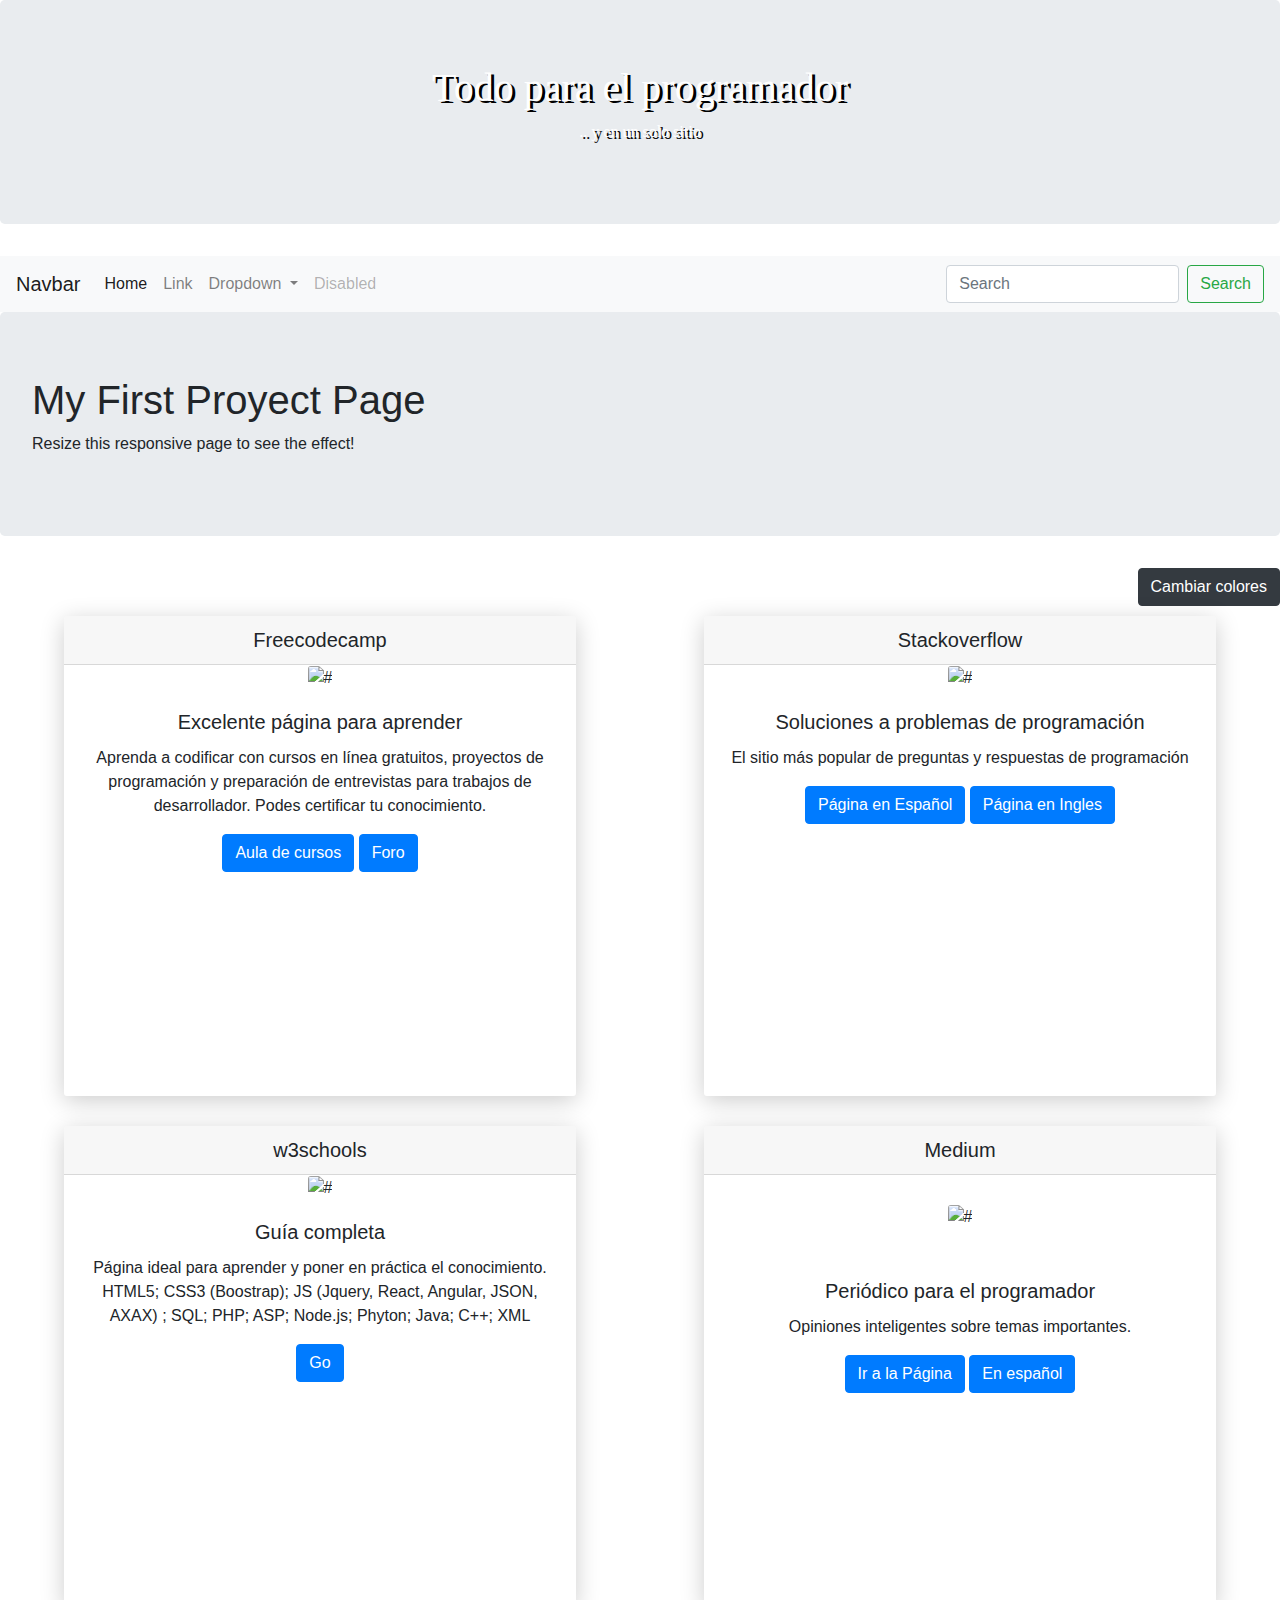
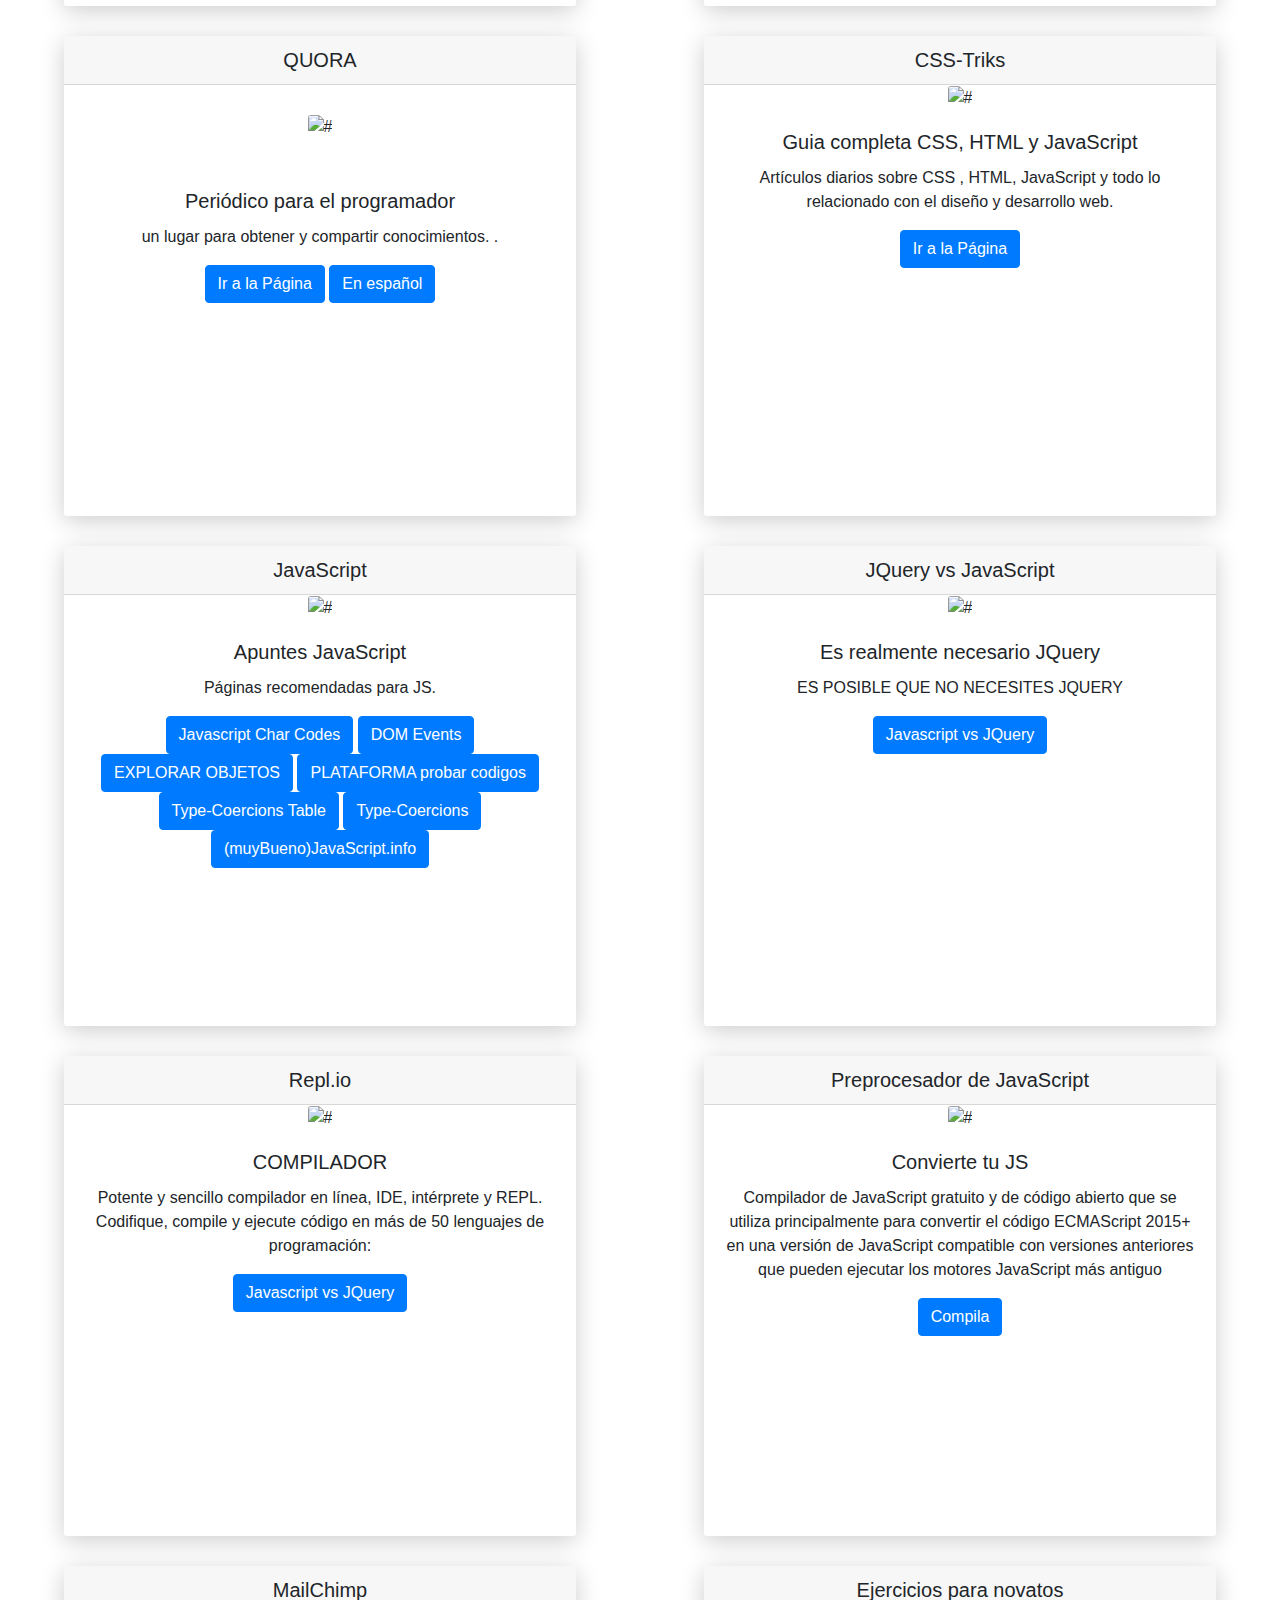
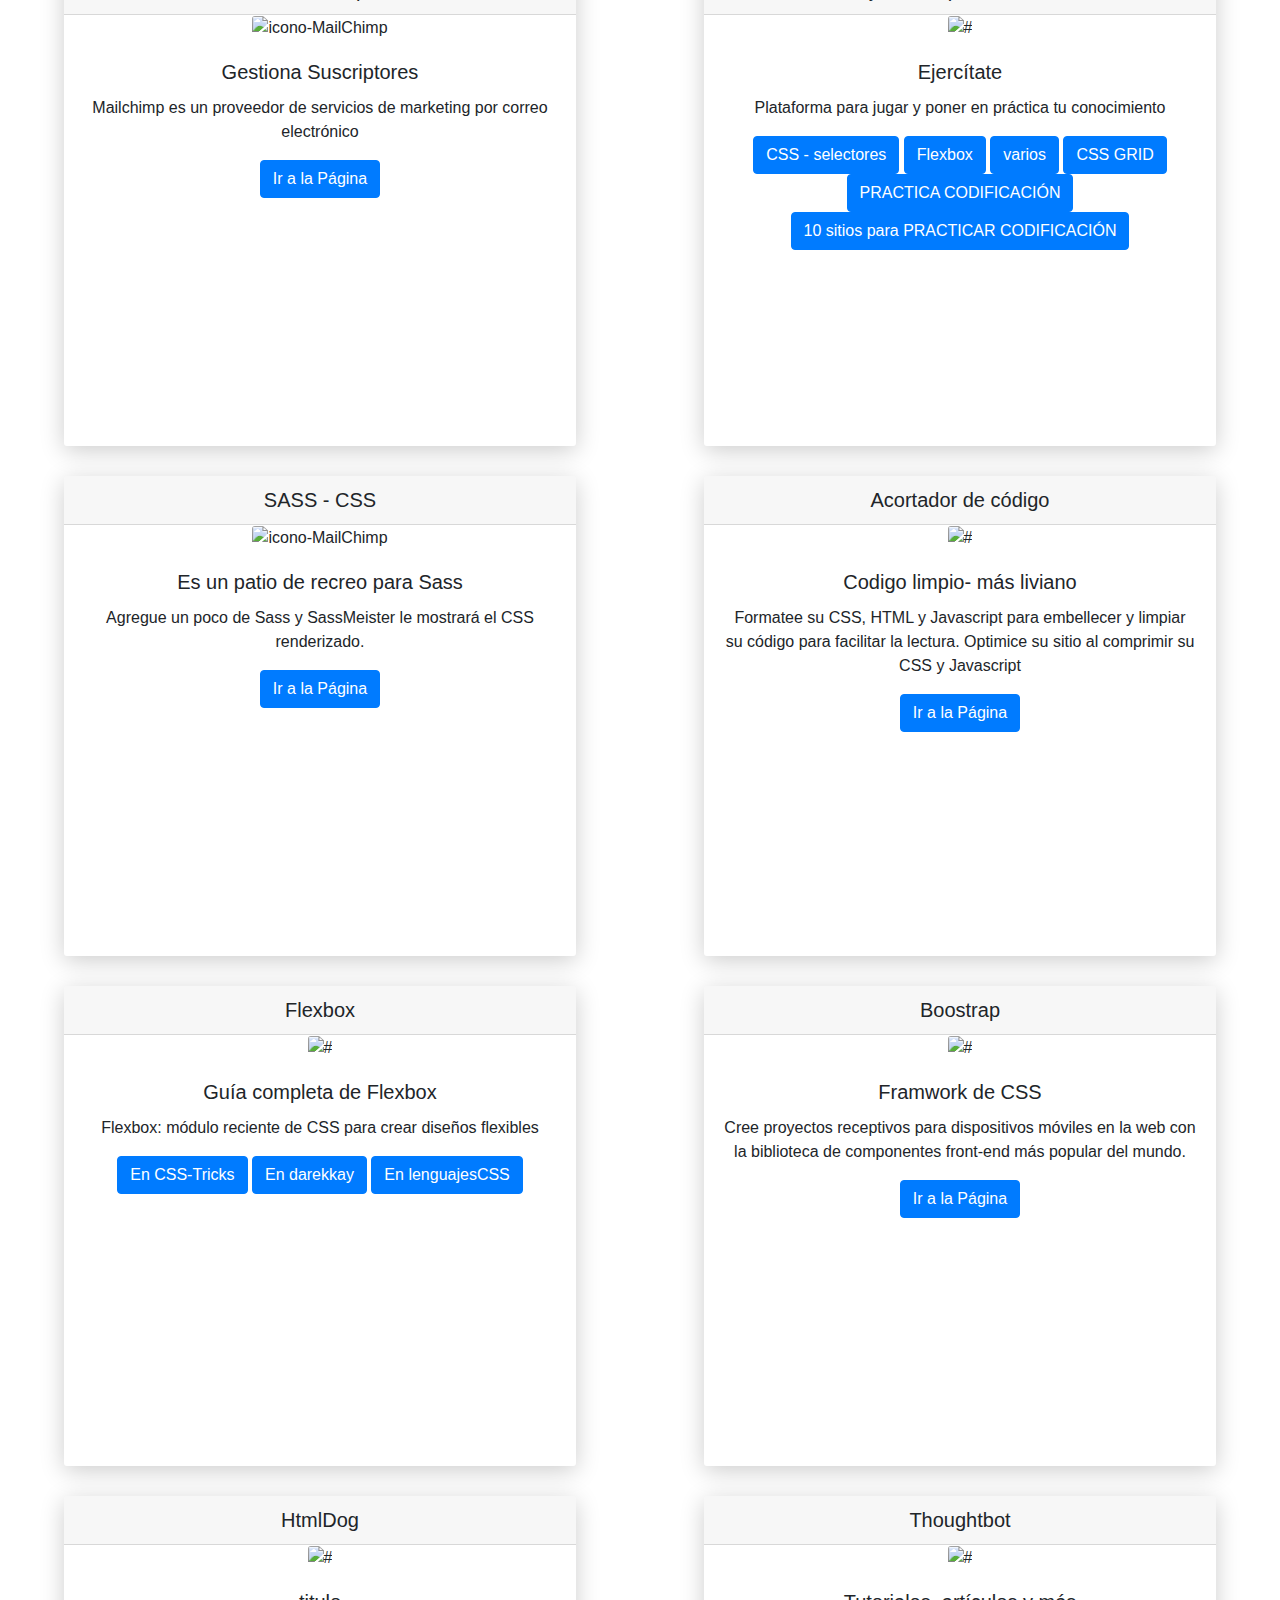
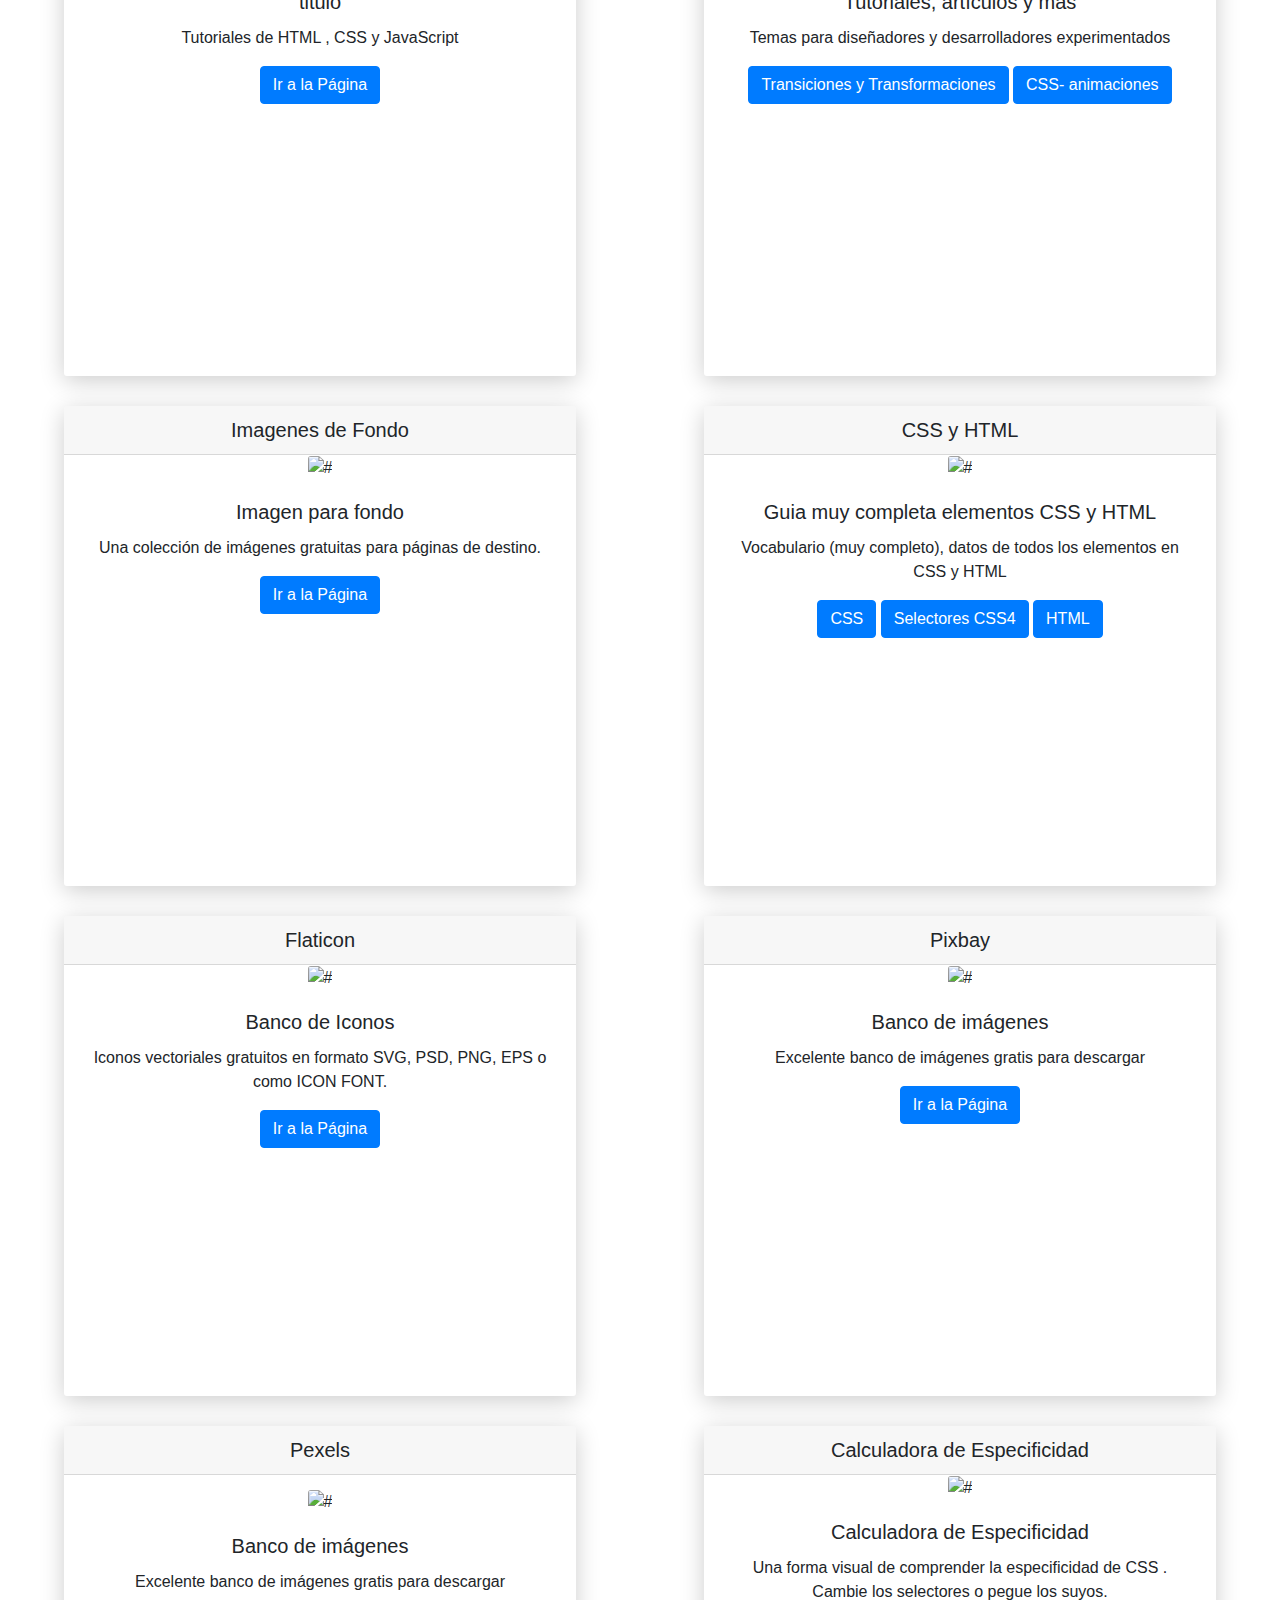
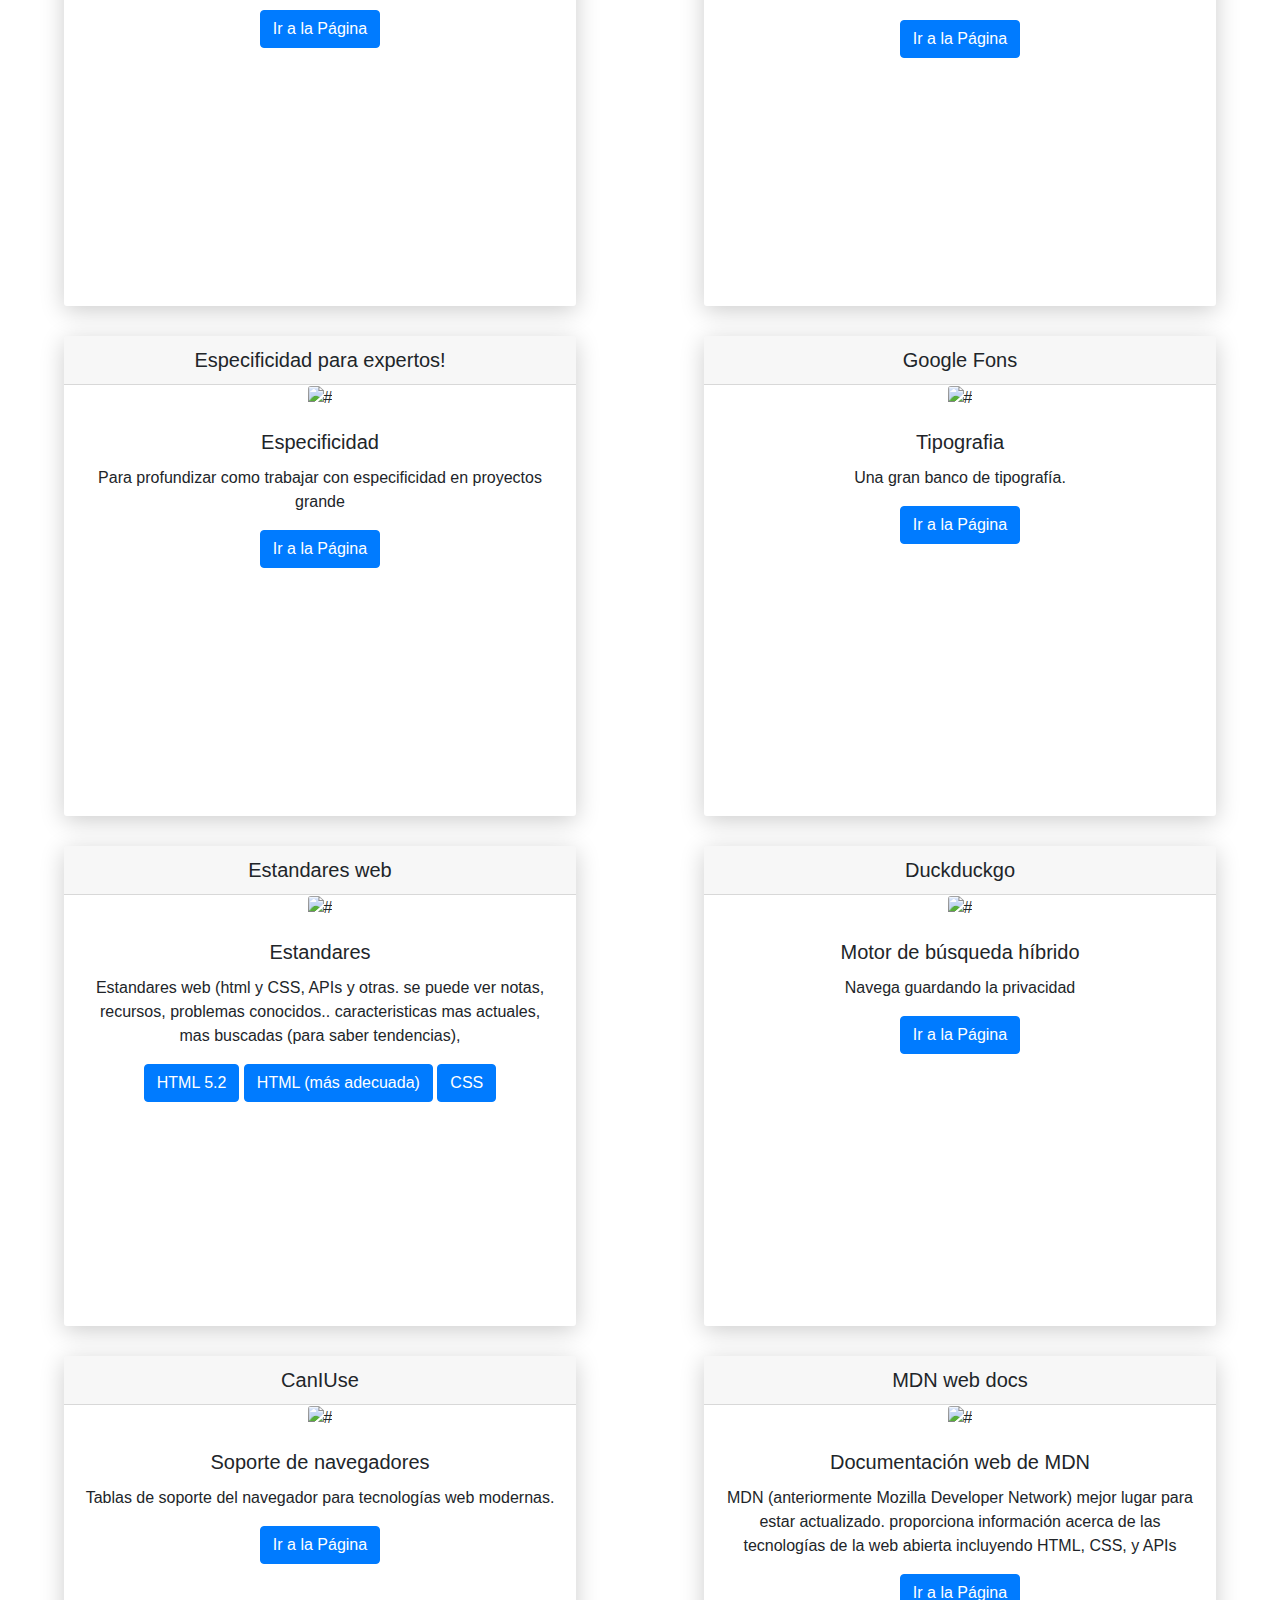
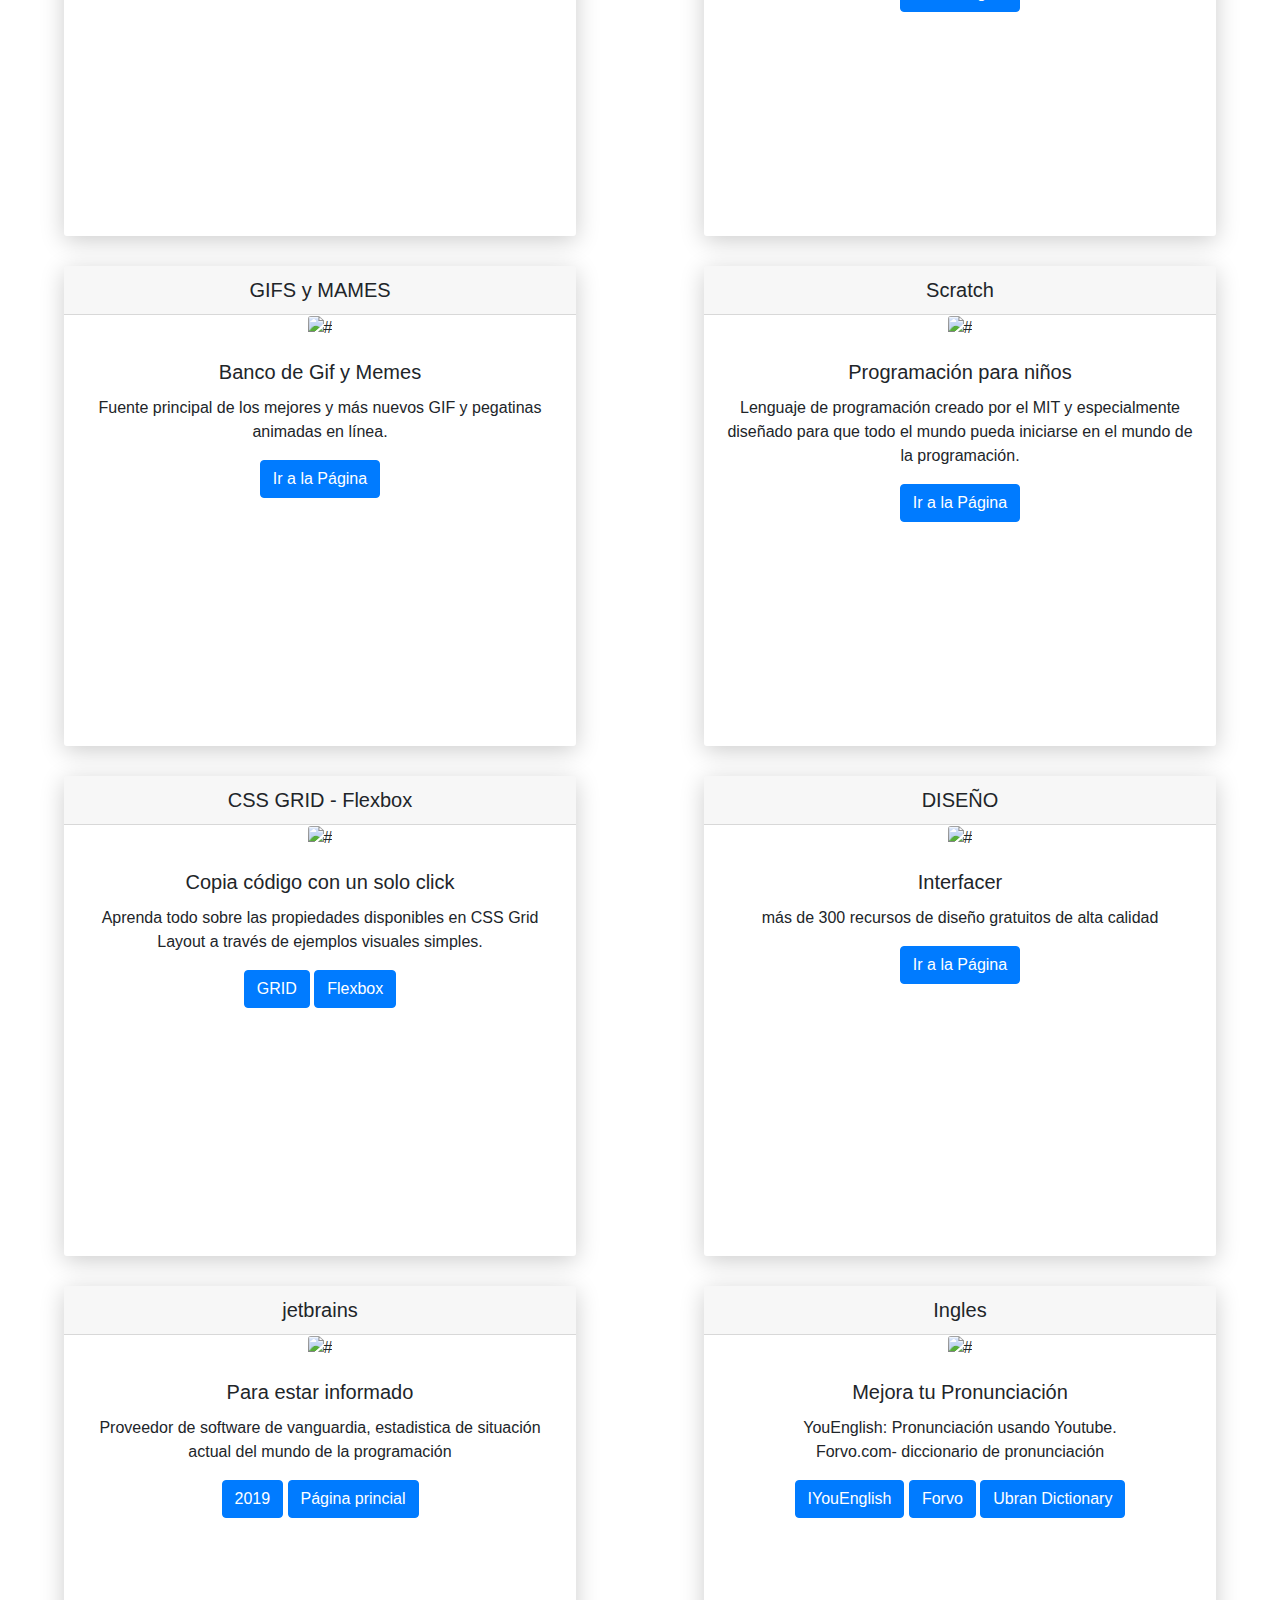
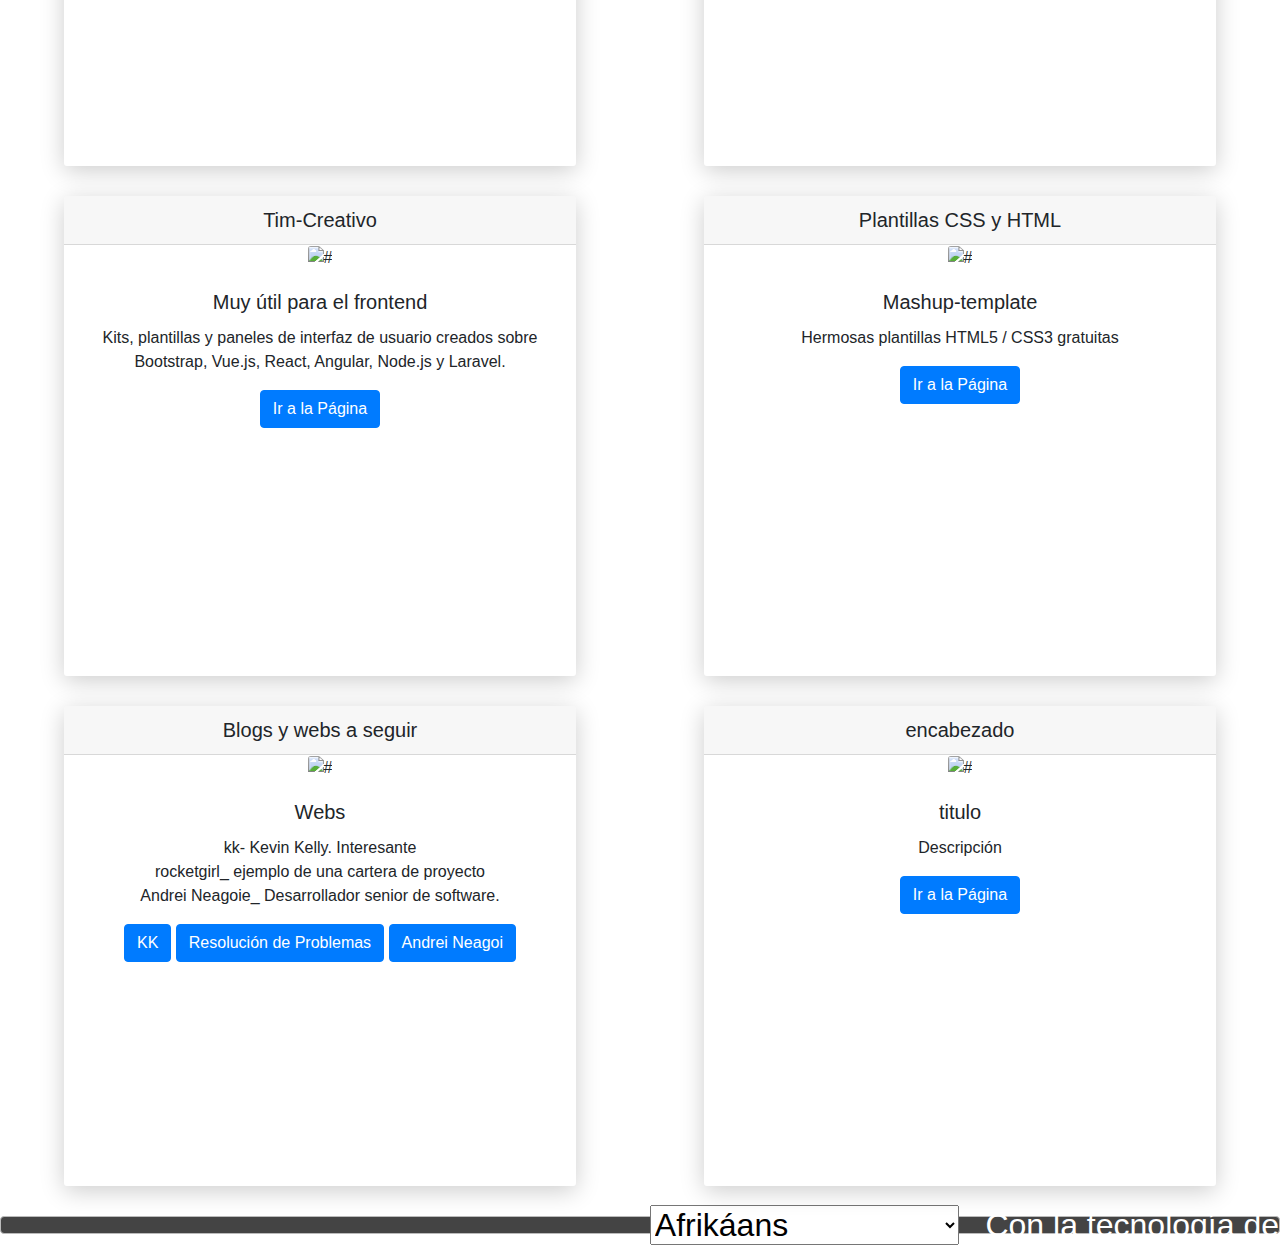
==== index.html @ 9afbfb83 "Chaningtitle" ====
<!DOCTYPE html>
<html lang="es">
<head>
	<meta charset="UTF-8">
	<meta name="viewport" content="width=device-width, initial-scale=1, shrink-to-fit=no">
	<meta http-equiv="X-UA-Compatible" content="ie=edge">
	<title>Document</title>
	<!-- css de boostrap -->
	<link rel="stylesheet" href="https://stackpath.bootstrapcdn.com/bootstrap/4.3.1/css/bootstrap.min.css" integrity="sha384-ggOyR0iXCbMQv3Xipma34MD+dH/1fQ784/j6cY/iJTQUOhcWr7x9JvoRxT2MZw1T" crossorigin="anonymous">
	<link rel="stylesheet" href="style.css">

</head>
<body id="body">
	<div class="conteiner jumbotron text-center header-top">
			<h1>Todo para el programador</h1>
			<p>.. y en un solo sitio</p> 
			
	</div>
	

	<!-- BARRA de navegacion Boostrap= -->
	<nav class="navbar navbar-expand-lg navbar-light bg-light">
		<a class="navbar-brand" href="#">Navbar</a>
		<button class="navbar-toggler" type="button" data-toggle="collapse" data-target="#navbarSupportedContent" aria-controls="navbarSupportedContent" aria-expanded="false" aria-label="Toggle navigation">
		  <span class="navbar-toggler-icon"></span>
		</button>

		<div class="collapse navbar-collapse" id="navbarSupportedContent">
		  <ul class="navbar-nav mr-auto">
			<li class="nav-item active">
			  <a class="nav-link" href="#">Home <span class="sr-only">(current)</span></a>
			</li>
			<li class="nav-item">
			  <a class="nav-link" href="#">Link</a>
			</li>
			<li class="nav-item dropdown">
			  <a class="nav-link dropdown-toggle" href="#" id="navbarDropdown" role="button" data-toggle="dropdown" aria-haspopup="true" aria-expanded="false">
				Dropdown
			  </a>
			  <div class="dropdown-menu" aria-labelledby="navbarDropdown">
				<a class="dropdown-item" href="#">Action</a>
				<a class="dropdown-item" href="#">Another action</a>
				<div class="dropdown-divider"></div>
				<a class="dropdown-item" href="#">Something else here</a>
			  </div>
			</li>
			<li class="nav-item">
			  <a class="nav-link disabled" href="#" tabindex="-1" aria-disabled="true">Disabled</a>
			</li>
		  </ul>
		  <form class="form-inline my-2 my-lg-0">
			<input class="form-control mr-sm-2" type="search" placeholder="Search" aria-label="Search">
			<button class="btn btn-outline-success my-2 my-sm-0" type="submit">Search</button>
		  </form>
		</div>

	</nav>
	


	  <div class="jumbotron ">
		  <h1>My First Proyect Page</h1>
		  <p>Resize this responsive page to see the effect!</p>
	  </div>
	  
	 <!--Change gradient background el onlinck ejecuta la funcion de JS, sin tener que llamarla desde JS, sino solo declararla-->
	 <div class="float-right">
				<button class="btn-dark btn" onclick="swapDayAndNight()">Cambiar colores</button>
		</div>
		
	  <br>
	  
	  <br>
		
	<div class="cardcontainer">
				
		<div class="card">
			<h5 class="card-header">Freecodecamp</h5>
				 <img src="image/freecodecamp.png" class="card-img-top" alt="#" style="width: 15rem; height: 10rem">
		 			<div class="card-body">
			  		  <h5 class="card-title">Excelente página para aprender</h5>
						  <p class="card-text">Aprenda a codificar con cursos en línea gratuitos, proyectos de programación y preparación de entrevistas para trabajos de desarrollador.
							  Podes certificar tu conocimiento. </p>
						  <a href="https://learn.freecodecamp.org/" class="btn btn-primary" target="_blank">Aula de cursos</a>
						  <a href="https://www.freecodecamp.org/forum/" class="btn btn-primary" target="_blank">Foro</a>					  
					</div>
		</div>
				
		<div class="card">
			<h5 class="card-header">Stackoverflow</h5>
			 <img src="image/stackoverflow.png" class="card-img-top" alt="#" style="width: 10rem">
				<div class="card-body">
				  <h5 class="card-title">Soluciones a problemas de programación</h5>
				  <p class="card-text"> El sitio más popular de preguntas y respuestas de programación</p>
				  <a href="https://stackoverflow.com/" class="btn btn-primary" target="_blank">Página en Español</a>
				  <a href="https://es.stackoverflow.com/" class="btn btn-primary" target="_blank">Página en Ingles</a>
				</div>
		</div>
		
		<div class="card">
			<h5 class="card-header">w3schools</h5>
			 <img src="image/w3school.png" class="card-img-top" alt="#" style="width: 10rem">
				<div class="card-body">
				  <h5 class="card-title">Guía completa</h5>
				  <p class="card-text">Página ideal para aprender y poner en práctica el conocimiento. HTML5; CSS3 (Boostrap); JS (Jquery, React, Angular, JSON, AXAX) ; SQL; PHP; ASP; Node.js; Phyton; Java; C++; XML </p>
				  <a href="https://www.w3schools.com/" class="btn btn-primary" target="_blank">Go </a>
				</div>
		</div>

		<div class="card">
			<h5 class="card-header">Medium</h5>
			 <img src="image/medium.png" class="card-img-top" alt="#" style="width: 20rem; margin: 30px">
				<div class="card-body">
				  <h5 class="card-title">Periódico para el programador</h5>
				  <p class="card-text">Opiniones inteligentes sobre temas importantes. </p>
				  <a href="https://medium.com/" class="btn btn-primary" target="_blank">Ir a la Página</a>
				  <a href="https://medium.com/espanol" class="btn btn-primary" target="_blank">En español</a>
				</div>
		</div>

		<div class="card">
			<h5 class="card-header">QUORA</h5>
			 <img src="image/quora.png" class="card-img-top" alt="#" style="width: 20rem; margin: 30px">
				<div class="card-body">
				  <h5 class="card-title">Periódico para el programador</h5>
				  <p class="card-text">un lugar para obtener y compartir conocimientos. . </p>
				  <a href="https://medium.com/" class="btn btn-primary" target="_blank">Ir a la Página</a>
				  <a href="https://medium.com/espanol" class="btn btn-primary" target="_blank">En español</a>
				</div>
		</div>


		<div class="card">
				<h5 class="card-header">CSS-Triks</h5>
				 <img src="image/csstricks.jpeg" class="card-img-top" alt="#" style="width: 10rem">
					<div class="card-body">
					  <h5 class="card-title">Guia completa CSS, HTML y JavaScript</h5>
					  <p class="card-text">Artículos diarios sobre CSS , HTML, JavaScript y todo lo relacionado con el diseño y desarrollo web.</p>
					  <a href="https://css-tricks.com/" class="btn btn-primary" target="_blank">Ir a la Página</a>
					</div>
		</div>

		<div class="card">
			<h5 class="card-header">JavaScript</h5>
			 <img src="image/js.png" class="card-img-top" alt="#" style="width: 10rem">
				<div class="card-body">
				  <h5 class="card-title">Apuntes JavaScript</h5>
				  <p class="card-text">Páginas recomendadas para JS.</p>
				  <a href="https://www.cambiaresearch.com/articles/15/javascript-char-codes-key-cohttps://repl.it/des" class="btn btn-primary" target="_blank">Javascript Char Codes</a>
				  <a href="https://developer.mozilla.org/en-US/docs/Web/Events" class="btn btn-primary" target="_blank">DOM Events</a>
				  <a href="https://sdras.github.io/object-explorer/" class="btn btn-primary" target="_blank">EXPLORAR OBJETOS</a>
				  <a href="https://repl.it/" class="btn btn-primary" target="_blank">PLATAFORMA probar codigos</a>
				  <a href="hhttps://dorey.github.io/JavaScript-Equality-Table/" class="btn btn-primary" target="_blank">Type-Coercions Table</a>
				  <a href="https://developer.mozilla.org/en-US/docs/Web/JavaScript/Equality_comparisons_and_sameness" class="btn btn-primary" target="_blank">Type-Coercions</a>
				  <a href="http://javascript.info/" class="btn btn-primary" target="_blank">(muyBueno)JavaScript.info</a>
				
				  
				</div>
		</div>

		<div class="card">
			<h5 class="card-header">JQuery vs JavaScript</h5>
			 <img src="image/JsJq.png" class="card-img-top" alt="#" style="width: 10rem">
				<div class="card-body">
				  <h5 class="card-title">Es realmente necesario JQuery</h5>
				  <p class="card-text">ES POSIBLE QUE NO NECESITES JQUERY</p>
				  <a href="http://youmightnotneedjquery.com/" class="btn btn-primary" target="_blank">Javascript vs JQuery</a>
				  
				</div>
		</div>

		<div class="card">
			<h5 class="card-header">Repl.io</h5>
			 <img src="image/repl.png" class="card-img-top" alt="#" style="width: 10rem">
				<div class="card-body">
				  <h5 class="card-title">COMPILADOR</h5>
				  <p class="card-text">Potente y sencillo compilador en línea, IDE, intérprete y REPL. Codifique, compile y ejecute código en más de 50 lenguajes de programación: </p>
				  <a href="https://repl.it/"" class="btn btn-primary" target="_blank">Javascript vs JQuery</a>
				  
				</div>
		</div>


		<div class="card">
			<h5 class="card-header">Preprocesador de JavaScript</h5>
			 <img src="image/JsJq.png" class="card-img-top" alt="#" style="width: 10rem">
				<div class="card-body">
				  <h5 class="card-title">Convierte tu JS</h5>
				  <p class="card-text">Compilador de JavaScript gratuito y de código abierto que se utiliza principalmente para convertir el código ECMAScript 2015+ en una versión de JavaScript compatible con versiones anteriores que pueden ejecutar los motores JavaScript más antiguo</p>
				  <a href="https://babeljs.io/repl/" class="btn btn-primary" target="_blank">Compila</a>
				  
				</div>
		</div>
		


		<div class="card">
				<h5 class="card-header">MailChimp</h5>
				<img src="image/mailchimp.jpg" class="card-img-top" alt="icono-MailChimp" style="width: 10rem">
				<div class="card-body">
					<h5 class="card-title">Gestiona Suscriptores</h5>
					<p class="card-text">Mailchimp es un proveedor de servicios de marketing por correo electrónico</p>
					<a href="https://mailchimp.com/" class="btn btn-primary" target="_blank">Ir a la Página</a>
				</div>
			</div>

		<div class="card">
			<h5 class="card-header">Ejercicios para novatos</h5>
			 <img src="image/ejercitate.jpg" class="card-img-top" alt="#" style="width: 10rem">
				<div class="card-body">
				  <h5 class="card-title">Ejercítate</h5>
				  <p class="card-text">Plataforma para jugar y poner en práctica tu conocimiento</p>
				  <a href="https://flukeout.github.io" class="btn btn-primary" target="_blank"> CSS - selectores </a>
				  <a href="https://flexboxfroggy.com/#es" class="btn btn-primary" target="_blank"> Flexbox  </a>
				  <a href="https://codepip.com" class="btn btn-primary" target="_blank"> varios  </a>
				  <a href="https://codepip.com/games/grid-garden/" class="btn btn-primary" target="_blank"> CSS GRID  </a>
				  <a href="https://coderbyte.com" class="btn btn-primary" target="_blank"> PRACTICA CODIFICACIÓN  </a>
				  <a href="https://medium.com/coderbyte/the-10-best-coding-challenge-websites-for-2018-12b57645b654" class="btn btn-primary" target="_blank"> 10 sitios para PRACTICAR CODIFICACIÓN  </a>
				  

				  
											  			  
				</div>
		</div>	
		
		<div class="card">
			<h5 class="card-header">SASS - CSS</h5>
			<img src="image/sass.jpeg" class="card-img-top" alt="icono-MailChimp" style="width: 10rem">
			<div class="card-body">
				<h5 class="card-title">Es un patio de recreo para Sass</h5>
				<p class="card-text">Agregue un poco de Sass y SassMeister le mostrará el CSS renderizado.</p>
				<a href="https://www.sassmeister.com/" class="btn btn-primary" target="_blank">Ir a la Página</a>
			</div>
		</div>

		

		<div class="card">
			<h5 class="card-header">Acortador de código</h5>
			 <img src="image/cleancss.png" class="card-img-top" alt="#" style="width: 30rem; height: 10rem">
				<div class="card-body">
				  <h5 class="card-title">Codigo limpio- más liviano</h5>
				  <p class="card-text">Formatee su CSS, HTML y Javascript para embellecer y limpiar su código para facilitar la lectura. Optimice su sitio al comprimir su CSS y Javascript</p>
				  <a href="https://www.cleancss.com/css-minify/" class="btn btn-primary" target="_blank">Ir a la Página</a>
				</div>
		</div>

		<div class="card">
			<h5 class="card-header">Flexbox</h5>
			 <img src="image/flexbox.png" class="card-img-top" alt="#" style="width: 20rem">
				<div class="card-body">
				  <h5 class="card-title">Guía completa de Flexbox</h5>
				  <p class="card-text">Flexbox: módulo reciente de CSS para crear diseños flexibles </p>
				  <a href="https://css-tricks.com/snippets/css/a-guide-to-flexbox/" class="btn btn-primary" target="_blank">En CSS-Tricks</a>
				  <a href="https://darekkay.com/dev/flexbox-cheatsheet.html " class="btn btn-primary" target="_blank">En darekkay</a>
				  <a href="https://lenguajecss.com/p/css/propiedades/flexbox " class="btn btn-primary" target="_blank">En lenguajesCSS</a>
				</div>
		</div>
		
		<div class="card">
				<h5 class="card-header">Boostrap</h5>
				 <img src="image/boostrap.png" class="card-img-top" alt="#" style="width: 10rem">
					<div class="card-body">
					  <h5 class="card-title">Framwork de CSS</h5>
					  <p class="card-text">Cree proyectos receptivos para dispositivos móviles en la web con la biblioteca de componentes front-end más popular del mundo.</p>
					  <a href="https://getbootstrap.com/" class="btn btn-primary" target="_blank">Ir a la Página</a>
					</div>
			</div>

		<div class="card">
			<h5 class="card-header">HtmlDog</h5>
			 <img src="image/htmldog.jpg" class="card-img-top" alt="#" style="width: 15rem">
				<div class="card-body">
				  <h5 class="card-title">titulo</h5>
					  <p class="card-text">Tutoriales de HTML , CSS y JavaScript </p>
					  <a href="https://htmldog.com/" class="btn btn-primary" target="_blank">Ir a la Página</a>
				</div>
		</div>

		<div class="card">
			<h5 class="card-header">Thoughtbot</h5>
			 <img src="image/troghtbot.png" class="card-img-top" alt="#" style="width: 10rem">
					<div class="card-body">
					 <h5 class="card-title">Tutoriales, artículos y más</h5>
					  <p class="card-text">Temas para diseñadores y desarrolladores experimentados</p>
					  <a href="https://thoughtbot.com/blog/transitions-and-transforms" class="btn btn-primary" target="_blank">Transiciones y Transformaciones</a>						  <a href="https://thoughtbot.com/blog/css-animation-for-beginners" class="btn btn-primary" target="_blank">CSS- animaciones</a>
							  <!-- <a href="https://thoughtbot.com/blog/books-free" class="btn btn-primary" target="_blank">Libros gratis</a> -->
					</div>
		</div>
	
		<div class="card">
				<h5 class="card-header">Imagenes de Fondo</h5>
				 <img src="image/landingstock.png" class="card-img-top" alt="#" style="width: 10rem">
					<div class="card-body">
					  <h5 class="card-title">Imagen para fondo</h5>
					  <p class="card-text">Una colección de imágenes gratuitas para páginas de destino.</p>
					  <a href="https://landingstock.com/ " class="btn btn-primary" target="_blank">Ir a la Página</a>
					</div>
			</div>		

		
<!-- documentation -->
		<div class="card">
			<h5 class="card-header">CSS y HTML</h5>
			 <img src="image/htmlcss.jpg" class="card-img-top" alt="#" style="width: 20rem">
				<div class="card-body">
				  <h5 class="card-title">Guia muy completa elementos CSS y HTML</h5>
				  <p class="card-text">Vocabulario (muy completo), datos de todos los elementos en CSS y HTML</p>
				  <a href="http://apps.workflower.fi/vocabs/css/en#block+declaration-block" class="btn btn-primary" target="_blank">CSS</a>
				  <a href="https://css4-selectors.com/selectors/" class="btn btn-primary" target="_blank">Selectores CSS4</a>
				  <a href="http://apps.workflower.fi/vocabs/html/en" class="btn btn-primary" target="_blank"> HTML</a>
 				</div>
		</div>						

		<!-- banco -->
		<div class="card">
				<h5 class="card-header">Flaticon</h5>
				 <img src="image/flaticon.jpeg" class="card-img-top" alt="#" style="width: 20rem">
					<div class="card-body">
					  <h5 class="card-title">Banco de Iconos</h5>
					  <p class="card-text">Iconos vectoriales gratuitos en formato SVG, PSD, PNG, EPS o como ICON FONT. </p>
					  <a href="https://www.flaticon.com/" class="btn btn-primary" target="_blank">Ir a la Página</a>
					</div>
			</div>		

<!-- banco -->
		<div class="card">
			<h5 class="card-header">Pixbay</h5>
			 <img src="image/pixbay.jpeg" class="card-img-top" alt="#" style="width: 10rem">
				<div class="card-body">
				  <h5 class="card-title">Banco de imágenes</h5>
				  <p class="card-text">Excelente banco de imágenes gratis para descargar </p>
				  <a href="#" class="btn btn-primary" target="_blank">Ir a la Página</a>
				</div>
		</div>
<!-- banco -->		
		<div class="card">
				<h5 class="card-header">Pexels</h5>
				 <img src="image/pexels.png" class="card-img-top" alt="#" style="width: 20rem; margin-top:15px">
					<div class="card-body">
					  <h5 class="card-title">Banco de imágenes</h5>
					  <p class="card-text">Excelente banco de imágenes gratis para descargar </p>
					  <a href="https://www.pexels.com/" class="btn btn-primary" target="_blank">Ir a la Página</a>
					</div>
			</div>

		

		<div class="card">
				<h5 class="card-header">Calculadora de Especificidad</h5>
				 <img src="image/calculadora.jpeg" class="card-img-top" alt="#" style="width: 10rem">
					<div class="card-body">
					  <h5 class="card-title">Calculadora de Especificidad</h5>
					  <p class="card-text">Una forma visual de comprender la especificidad de CSS . Cambie los selectores o pegue los suyos.</p>
					  <a href="https://specificity.keegan.st/" class="btn btn-primary" target="_blank">Ir a la Página</a>
					</div>
			</div>
		
		<div class="card">
			<h5 class="card-header">Especificidad para expertos!</h5>
			 <img src="image/speakerdeck.jpeg" class="card-img-top" alt="#" style="width: 10rem">
				<div class="card-body">
				  <h5 class="card-title">Especificidad</h5>
				  <p class="card-text">Para profundizar como trabajar con especificidad en proyectos grande</p>
				  <a href="https://speakerdeck.com/dafed/managing-css-projects-with-itcss" class="btn btn-primary" target="_blank">Ir a la Página</a>
				</div>
		</div>

		<div class="card">
			<h5 class="card-header">Google Fons </h5>
			 <img src="image/googlefonts.png" class="card-img-top" alt="#" style="width: 20rem">
				<div class="card-body">
				  <h5 class="card-title">Tipografia</h5>
                   <p class="card-text"> Una gran banco de tipografía.</p>
				   <a href="https://fonts.google.com" class="btn btn-primary" target="_blank">Ir a la Página</a>
				</div>
		</div>
<!--documentation  -->
		<div class="card">
				<h5 class="card-header">Estandares web</h5>
				 <img src="image/w3c.png" class="card-img-top" alt="#" style="width: 10rem">
					<div class="card-body">
					  <h5 class="card-title">Estandares</h5>
					  <p class="card-text">Estandares web (html y CSS, APIs y otras. se puede ver notas, recursos, problemas conocidos.. caracteristicas mas actuales, mas buscadas (para saber tendencias), </p>
					  <a href="https://www.w3.org/TR/2017/REC-html52-20171214/#toc" class="btn btn-primary" target="_blank">HTML 5.2</a>
					  <a href="https://whatwg.org/" class="btn btn-primary" target="_blank">HTML (más adecuada)</a>
					  <a href="https://www.w3.org/Style/CSS/Overview.en.html" class="btn btn-primary" target="_blank">CSS</a>

					</div>
			</div>

		<div class="card">
			<h5 class="card-header">Duckduckgo</h5>
			 <img src="image/duckduckgo.png" class="card-img-top" alt="#" style="width: 20rem">
				<div class="card-body">
				  <h5 class="card-title">Motor de búsqueda híbrido</h5>
				  <p class="card-text">Navega guardando la privacidad</p>
				  <a href="https://duckduckgo.com/" class="btn btn-primary" target="_blank">Ir a la Página</a>
				</div>
		</div>

		<div class="card">
				<h5 class="card-header">CanIUse</h5>
				 <img src="image/caniuse.png" class="card-img-top" alt="#" style="width: 10rem">
					<div class="card-body">
					  <h5 class="card-title">Soporte de navegadores</h5>
					  <p class="card-text">Tablas de soporte del navegador para tecnologías web modernas. </p>
					  <a href="https://caniuse.com/" class="btn btn-primary" target="_blank">Ir a la Página</a>
					</div>
		</div>
		
		<div class="card">
				<h5 class="card-header">MDN web docs</h5>
				 <img src="image/mdn.png" class="card-img-top" alt="#" style="width: 20rem">
					<div class="card-body">
					  <h5 class="card-title">Documentación web de MDN</h5>
					  <p class="card-text">MDN (anteriormente Mozilla Developer Network)  mejor lugar para estar actualizado. proporciona información acerca de las tecnologías de la web abierta incluyendo HTML, CSS, y APIs </p>
					  <a href="https://developer.mozilla.org/en-US/docs/Web/HTML/Element" class="btn btn-primary" target="_blank">Ir a la Página</a>
					</div>
			</div>
	
<!-- banco -->
		<div class="card">
			<h5 class="card-header">GIFS y MAMES</h5>
			 <img src="image/giphy.png" class="card-img-top" alt="#" style="width: 10rem">
				<div class="card-body">
				  <h5 class="card-title">Banco de Gif y Memes </h5>
				  <p class="card-text">Fuente principal de los mejores y más nuevos GIF y pegatinas animadas en línea. </p>
				  <a href="https://giphy.com/" class="btn btn-primary" target="_blank">Ir a la Página</a>
				</div>
		</div>		

		<!-- Aprende jugando -->
		<div class="card">
			<h5 class="card-header">Scratch</h5>
			 <img src="image/scratch.png" class="card-img-top" alt="#" style="width: 10rem">
				<div class="card-body">
				  <h5 class="card-title">Programación para niños</h5>
				  <p class="card-text"> Lenguaje de programación creado por el MIT y especialmente diseñado para que todo el mundo pueda iniciarse en el mundo de la programación.</p>
				  <a href="https://scratch.mit.edu
				  " class="btn btn-primary" target="_blank">Ir a la Página</a>
				</div>
		</div>

		<!-- util para programar -->

		<div class="card">
				<h5 class="card-header">CSS GRID - Flexbox</h5>
				 <img src="image/grid.png" class="card-img-top" alt="#" style="width: 10rem">
					<div class="card-body">
					  <h5 class="card-title">Copia código con un solo click</h5>
					  <p class="card-text">Aprenda todo sobre las propiedades disponibles en CSS Grid Layout a través de ejemplos visuales simples.</p>
					  <a href="http://grid.malven.co/" class="btn btn-primary" target="_blank">GRID</a>
					  <a href="http://flexbox.malven.co/ " class="btn btn-primary" target="_blank">Flexbox</a>
					</div>
			</div>

			<!-- DISEÑO -->

		<div class="card">
			<h5 class="card-header">DISEÑO</h5>
			 <img src="#" class="card-img-top" alt="#" style="width: 10rem">
				<div class="card-body">
				  <h5 class="card-title">Interfacer</h5>
				  <p class="card-text">más de 300 recursos de diseño gratuitos de alta calidad</p>
				  <a href="https://interfacer.xyz/" class="btn btn-primary" target="_blank">Ir a la Página</a>
				</div>
		</div>
			
		<div class="card">
			<h5 class="card-header">jetbrains</h5>
			 <img src="#" class="card-img-top" alt="#" style="width: 10rem">
				<div class="card-body">
				  <h5 class="card-title">Para estar informado</h5>
				  <p class="card-text">Proveedor de software de vanguardia, estadistica de situación actual del mundo de la programación</p>
				  <a href="https://www.jetbrains.com/lp/devecosystem-2019/" class="btn btn-primary" target="_blank">2019</a>
				  <a href="https://www.jetbrains.com" class="btn btn-primary" target="_blank">Página princial</a>
				</div>
		</div>

		<!-- ENGLISH -->
	
		<div class="card">
			<h5 class="card-header">Ingles</h5>
			 <img src="#" class="card-img-top" alt="#" style="width: 10rem">
				<div class="card-body">
				  <h5 class="card-title">Mejora tu Pronunciación</h5>
					<p class="card-text">YouEnglish: Pronunciación usando Youtube. <br>
					Forvo.com- diccionario de pronunciación
					</p>
					<a href="https://es.youglish.com/" class="btn btn-primary" target="_blank">IYouEnglish</a>
					<a href="https://forvo.com/" class="btn btn-primary" target="_blank">Forvo</a>
					<a href="https://www.urbandictionary.com" class="btn btn-primary" target="_blank">Ubran Dictionary</a>
				
				</div>
		</div>

		<!-- banco- herramienta -->
		<div class="card">
			<h5 class="card-header">Tim-Creativo</h5>
			 <img src="#" class="card-img-top" alt="#" style="width: 10rem">
				<div class="card-body">
				  <h5 class="card-title">Muy útil para el frontend</h5>
				  <p class="card-text">Kits, plantillas y paneles de interfaz de usuario creados sobre Bootstrap, Vue.js, React, Angular, Node.js y Laravel.</p>
				  <a href="https://www.creative-tim.com/" class="btn btn-primary" target="_blank">Ir a la Página</a>
				</div>
		</div>
	
	
	<div class="card">
		<h5 class="card-header">Plantillas CSS y HTML</h5>
		 <img src="#" class="card-img-top" alt="#" style="width: 10rem">
			<div class="card-body">
			  <h5 class="card-title">Mashup-template</h5>
			  <p class="card-text">Hermosas plantillas HTML5 / CSS3 gratuitas </p>
			  <a href="http://www.mashup-template.com/" class="btn btn-primary" target="_blank">Ir a la Página</a>
			</div>
	</div>

	<div class="card">
		<h5 class="card-header">Blogs y webs a seguir</h5>
		 <img src="#" class="card-img-top" alt="#" style="width: 10rem">
			<div class="card-body">
			  <h5 class="card-title">Webs</h5>
			  <p class="card-text">kk- Kevin Kelly. Interesante <br>
			                        rocketgirl_ ejemplo de una cartera de proyecto <br>
									Andrei Neagoie_ Desarrollador senior de software. 
								</p>
				<a href="https://kk.org" class="btn btn-primary" target="_blank">KK</a>
				<a href="https://www.freecodecamp.org/news/how-to-think-like-a-programmer-lessons-in-problem-solving-d1d8bf1de7d2/" class="btn btn-primary" target="_blank">Resolución de Problemas</a>
				<a href="https://medium.com/@andreineagoie" class="btn btn-primary" target="_blank">Andrei Neagoi</a>
  
			</div>
	</div>
	
	
	
		<!-- en blanco -->
		<div class="card">
			<h5 class="card-header">encabezado</h5>
			 <img src="#" class="card-img-top" alt="#" style="width: 10rem">
				<div class="card-body">
				  <h5 class="card-title">titulo</h5>
				  <p class="card-text">Descripción</p>
				  <a href="#" class="btn btn-primary" target="_blank">Ir a la Página</a>
				</div>
		</div>
	
	</div>


	<!-- GOOGLE TRANSLATE -->
<footer>
	<div id="google_translate_element">
		<div class="skiptranslate goog-te-gadget" dir="ltr"><div id=":0.targetLanguage" style="display: inline;">
	  <select class="goog-te-combo" aria-label="Widget de idiomas del Traductor">
		<option value="af">Afrikáans</option><option value="sq">Albanés</option>
		<option value="de">Alemán</option>
		<option value="am">Amárico</option><option value="ar">Árabe</option><option value="hy">Armenio</option>
		<option value="az">Azerí</option><option value="bn">Bengalí</option><option value="be">Bielorruso</option>
		<option value="my">Birmano</option><option value="bs">Bosnio</option><option value="bg">Búlgaro</option>
		<option value="km">Camboyano</option><option value="kn">Canarés</option><option value="ca">Catalán</option>
		<option value="ceb">Cebuano</option><option value="cs">Checo</option><option value="ny">Chichewa</option>
		<option value="zh-CN">Chino (Simplificado)</option><option value="zh-TW">Chino (Tradicional)</option>
		<option value="si">Cingalés</option><option value="ko">Coreano</option><option value="co">Corso</option>
		<option value="ht">Criollo haitiano</option><option value="hr">Croata</option><option value="da">Danés</option>
		<option value="sk">Eslovaco</option><option value="sl">Esloveno</option>
		<option value="es">Español</option><option value="eo">Esperanto</option>
		<option value="et">Estonio</option><option value="fi">Finlandés</option>
		<option value="fr">Francés</option><option value="fy">Frisón</option>
		<option value="gd">Gaélico escocés</option><option value="cy">Galés</option><option value="gl">Gallego</option>
		<option value="ka">Georgiano</option><option value="el">Griego</option><option value="gu">Gujarati</option>
		<option value="ha">Hausa</option><option value="haw">Hawaiano</option><option value="iw">Hebreo</option>
		<option value="hi">Hindi</option><option value="hmn">Hmong</option><option value="nl">Holandés</option>
		<option value="hu">Húngaro</option><option value="ig">Igbo</option><option value="id">Indonesio</option>
		<option value="en">Inglés</option><option value="ga">Irlandés</option><option value="is">Islandés</option>
		<option value="it">Italiano</option><option value="ja">Japonés</option><option value="jw">Javanés</option>
		<option value="kk">Kazajo</option><option value="ky">Kirguís</option><option value="ku">Kurdo</option>
		<option value="lo">Lao</option><option value="la">Latín</option><option value="lv">Letón</option>
		<option value="lt">Lituano</option><option value="lb">Luxemburgués</option>
		<option value="mk">Macedonio</option><option value="ml">Malayalam</option><option value="ms">Malayo</option>
		<option value="mg">Malgache</option><option value="mt">Maltés</option><option value="mi">Maorí</option>
		<option value="mr">Maratí</option><option value="mn">Mongol</option><option value="ne">Nepalí</option>
		<option value="no">Noruego</option><option value="pa">Panyabí</option><option value="ps">Pastún</option>
		<option value="fa">Persa</option><option value="pl">Polaco</option><option value="pt">Portugués</option>
		<option value="ro">Rumano</option><option value="ru">Ruso</option><option value="sm">Samoano</option>
		<option value="sr">Serbio</option><option value="st">Sesotho</option><option value="sn">Shona</option>
		<option value="sd">Sindhi</option><option value="so">Somalí</option><option value="sw">Suajili</option>
		<option value="sv">Sueco</option><option value="su">Sundanés</option><option value="tl">Tagalo</option>
		<option value="th">Tailandés</option><option value="ta">Tamil</option><option value="tg">Tayiko</option>
		<option value="te">Telugu</option><option value="tr">Turco</option><option value="uk">Ucraniano</option>
		<option value="ur">Urdu</option><option value="uz">Uzbeco</option><option value="eu">Vasco</option>
		<option value="vi">Vietnamita</option><option value="xh">Xhosa</option><option value="yi">Yidis</option>
		<option value="yo">Yoruba</option><option value="zu">Zulú</option></select>
			</div>&nbsp;&nbsp;Con la tecnología de <span style="white-space:nowrap"><a class="goog-logo-link" href="https://translate.google.com" target="_blank">
		
</footer> 
  <script type="text/javascript">function googleTranslateElementInit() {new google.translate.TranslateElement({pageLanguage: 'en', layout: google.translate.TranslateElement.FloatPosition.TOP_LEFT}, 'google_translate_element');}</script>
  <script type="text/javascript" src="//translate.google.com/translate_a/element.js?cb=googleTranslateElementInit"></script>
  <script src="js/app.js"></script>
  <iframe frameborder="0" class="goog-te-menu-frame skiptranslate" title="Widget de idiomas del Traductor" style="visibility: visible; box-sizing: content-box; width: 897px; height: 263px; display: none;"></iframe>
  
<!-- JS de Boostrap -->
<script src="https://code.jquery.com/jquery-3.3.1.slim.min.js" integrity="sha384-q8i/X+965DzO0rT7abK41JStQIAqVgRVzpbzo5smXKp4YfRvH+8abtTE1Pi6jizo" crossorigin="anonymous"></script>
<script src="https://cdnjs.cloudflare.com/ajax/libs/popper.js/1.14.7/umd/popper.min.js" integrity="sha384-UO2eT0CpHqdSJQ6hJty5KVphtPhzWj9WO1clHTMGa3JDZwrnQq4sF86dIHNDz0W1" crossorigin="anonymous"></script>
<script src="https://stackpath.bootstrapcdn.com/bootstrap/4.3.1/js/bootstrap.min.js" integrity="sha384-JjSmVgyd0p3pXB1rRibZUAYoIIy6OrQ6VrjIEaFf/nJGzIxFDsf4x0xIM+B07jRM" crossorigin="anonymous"></script>
<!-- Fin JS de Boostrap -->


<script src="script.js" type="text/javascript"></script>
</body>
</html>
---- style.css ----
/* de boostrap para Para un tamaño más directo en CS, pero puede causar problemas con algunos software de terceros como Google Maps y Google Custom Search Engine.*/
.selector-for-some-widget {
	box-sizing: content-box;
  }


.header-top {
   background-image:url("https://cdn.pixabay.com/photo/2016/05/01/21/20/earth-1365995_960_720.jpg");
   background-repeat: no-repeat ;
   background-size: 100%;
   color: white;
   text-shadow: 3px 2px black;
   font-family: serif, 'Gill Sans', 'Gill Sans MT', Calibri, 'Trebuchet MS', sans-serif;
}
.header-top {
   border-width: 5px;
   cursor: pointer;
}

.col{
   border: 2px solid black;
   background-color: aliceblue;
 
   justify-content: flex-start;
   margin: 4px;
}
/* alineacion de card */
.card {
      border: 0;
      border-radius: 0.1875rem;
      margin-bottom: 30px;
      box-shadow: 0px 5px 25px 0px rgba(0, 0, 0, 0.2);
      display: block;
      height: 30rem;
      width: 32rem;
}

.cardcontainer {
   display: flex;
   flex-wrap: wrap;
   justify-content:space-around;
   text-align: center;
  }

/* mouse on card */
  .card:hover {
     transform: scale(1.2);
     z-index: 1;
     
  }

  footer{
   display: flex;
   align-items: center;
   justify-content: right;
   height: 2vh;
   background-color:#444;

   color:#FFF;
   font-size:2em;
   border-radius:4px;
   border:1px solid #bbb;
   transition: all 0.3s linear;

  }


  /* =======ESTILO CAMBIO NOCHE DIA =======*/
  

.dark-theme {
   background-color: rgba(0, 0, 0, 0.8);
   color     : white;
}

.dark-theme .card{
   background-color: #444
}
.dark-theme .jumbotron {
   background-color: #444
}


 /* ======= FIN ESTILO CAMBIO NOCHE DIA =======*/
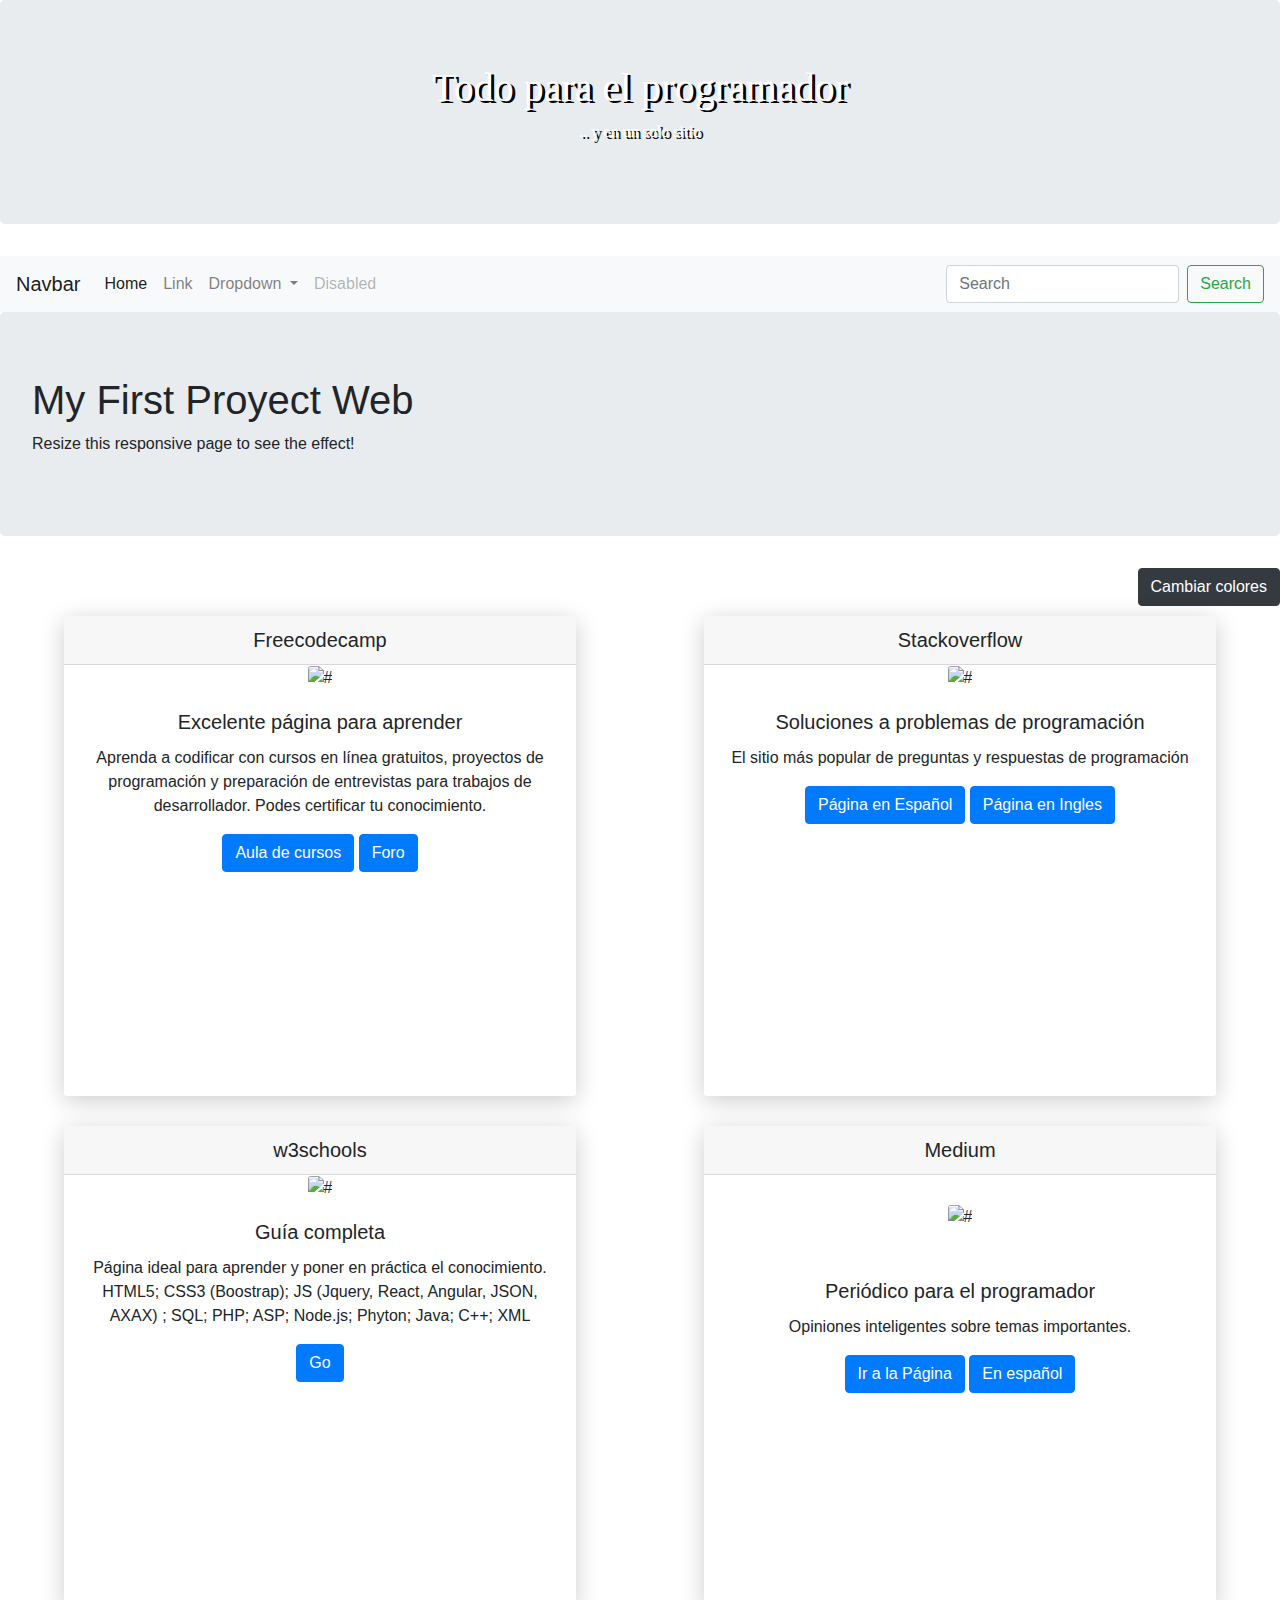
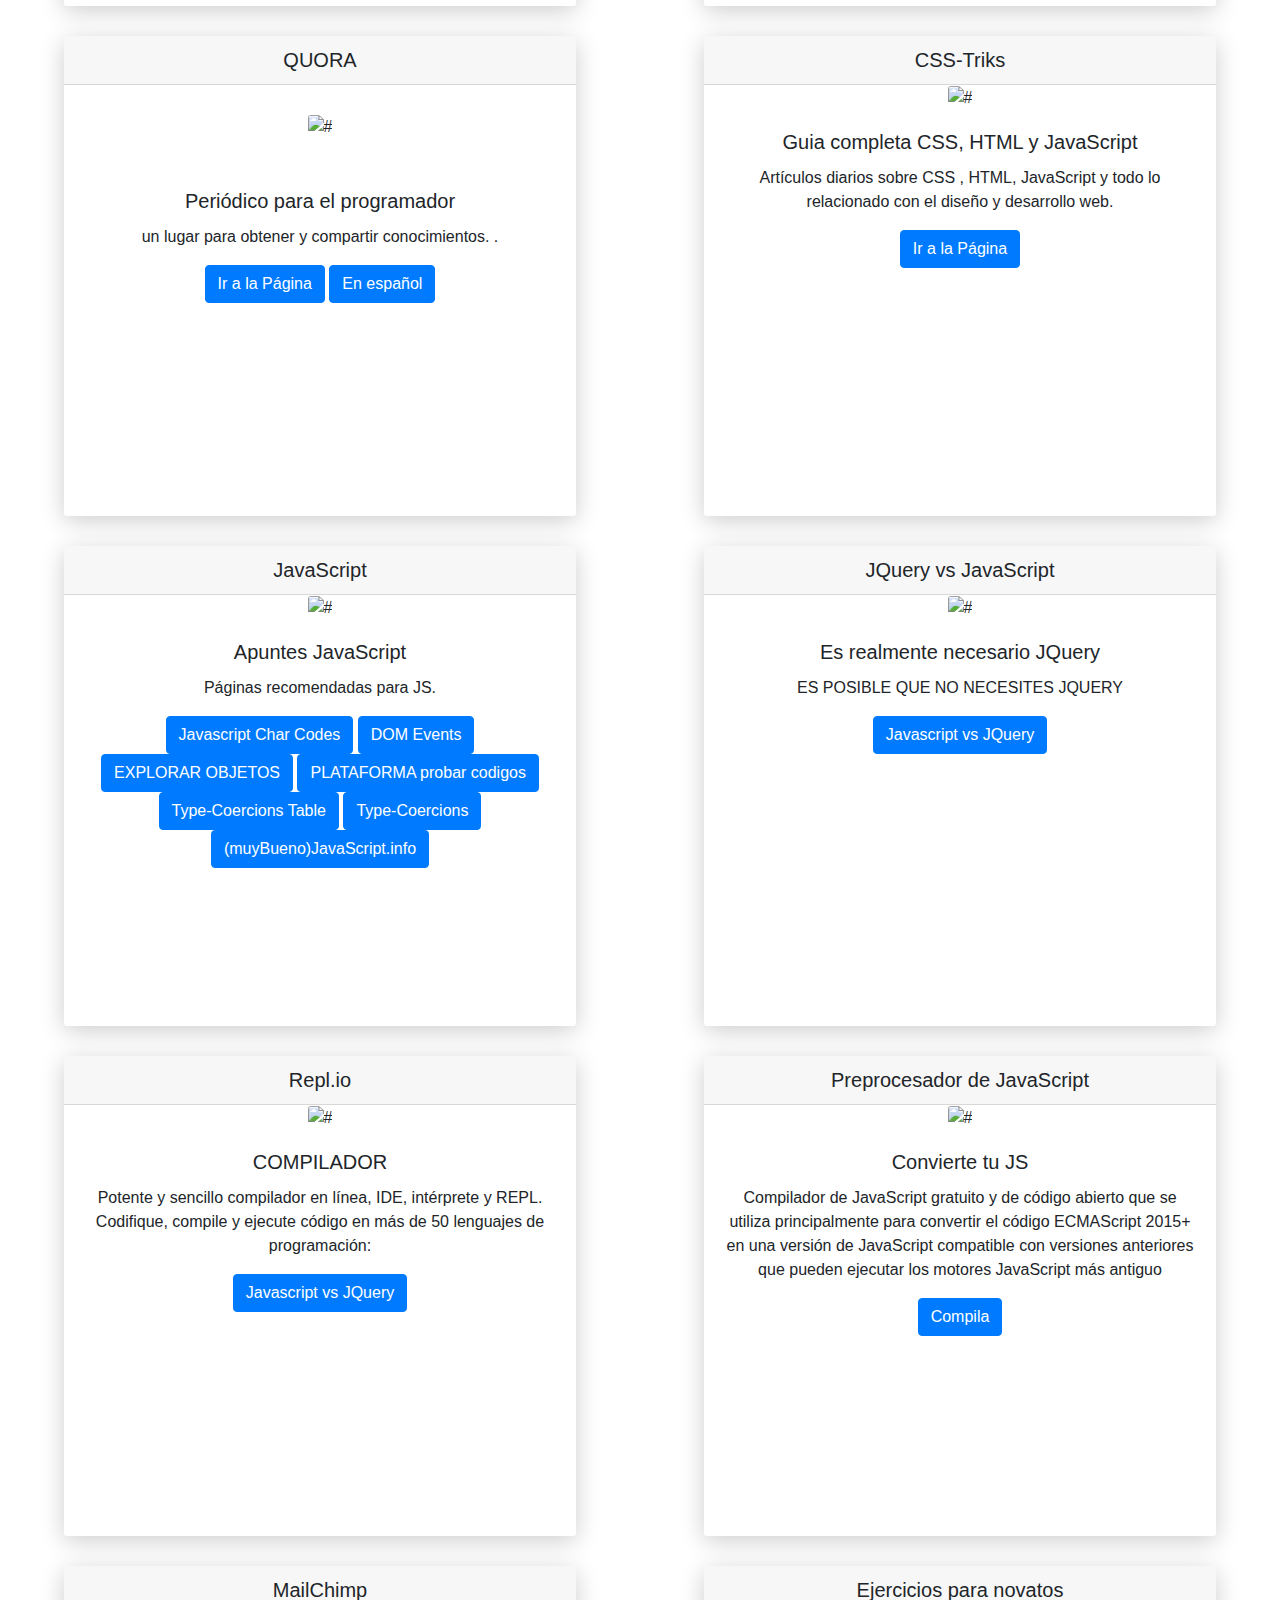
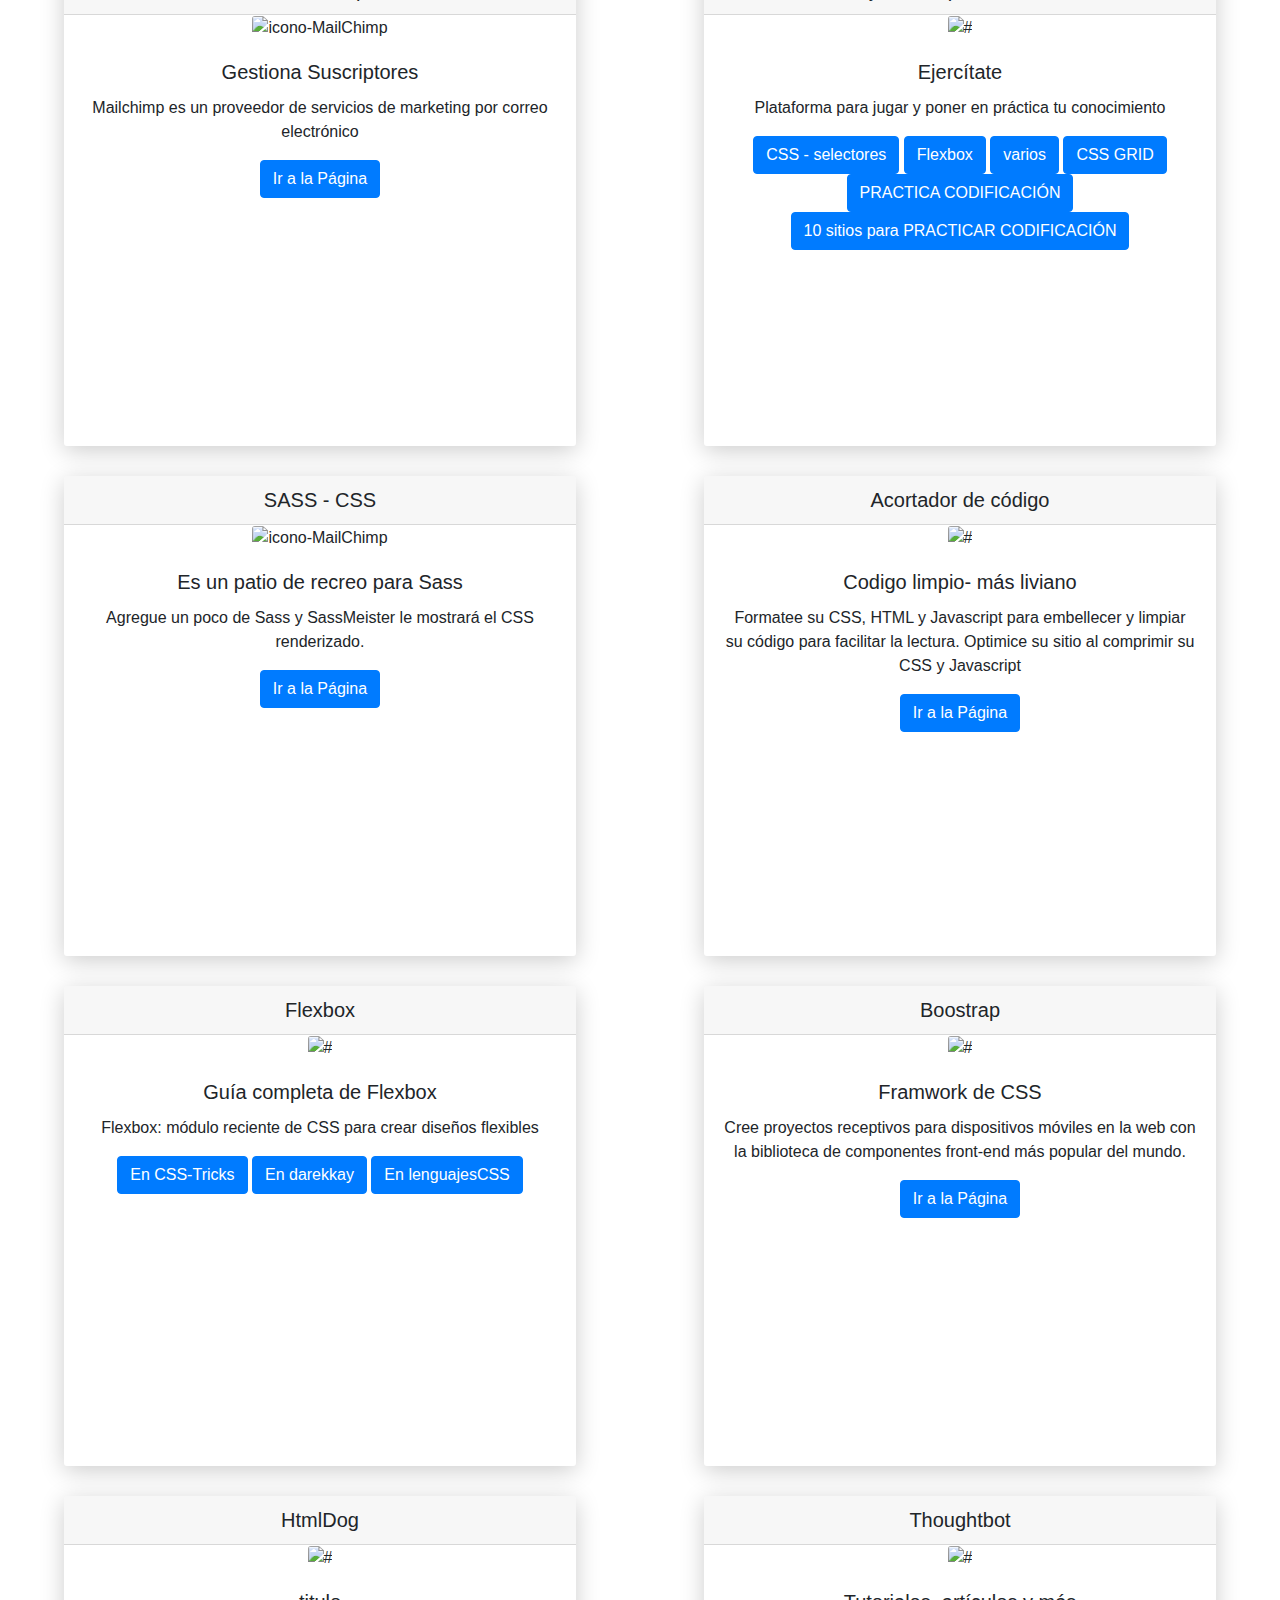
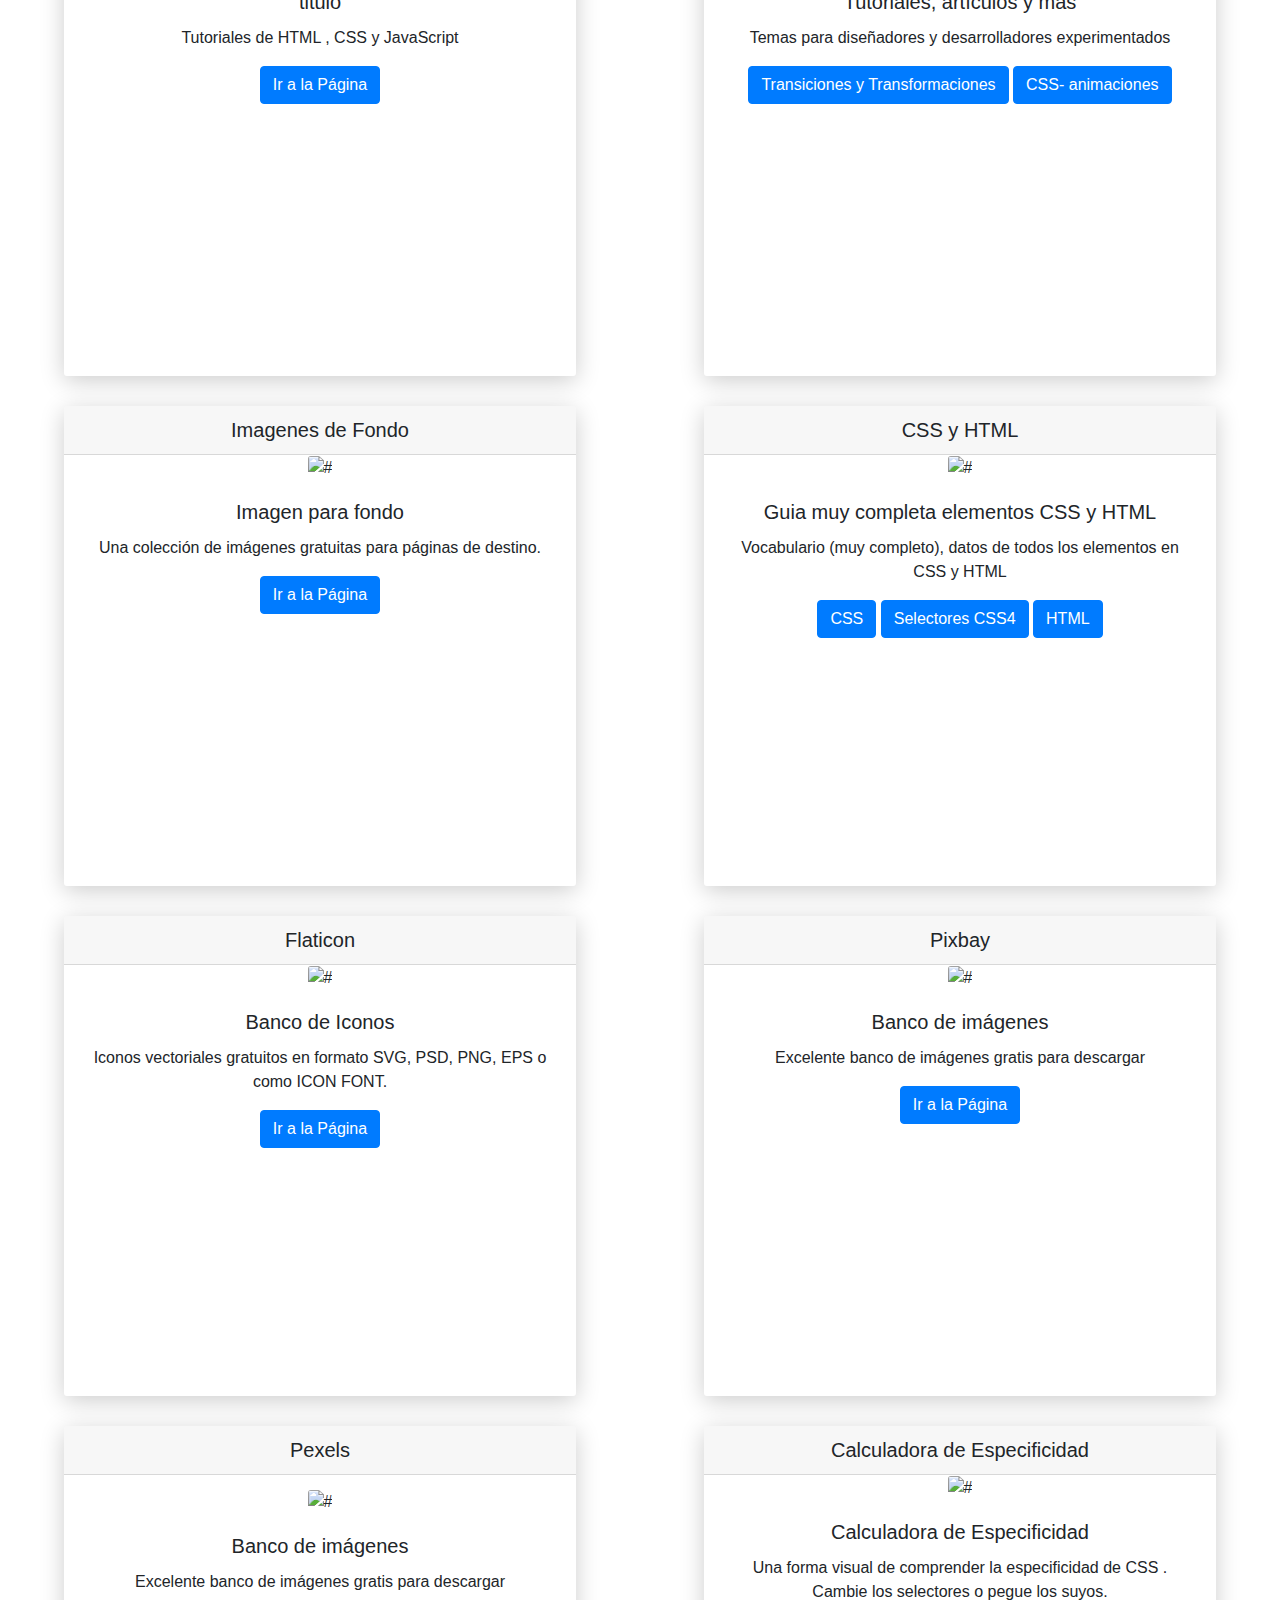
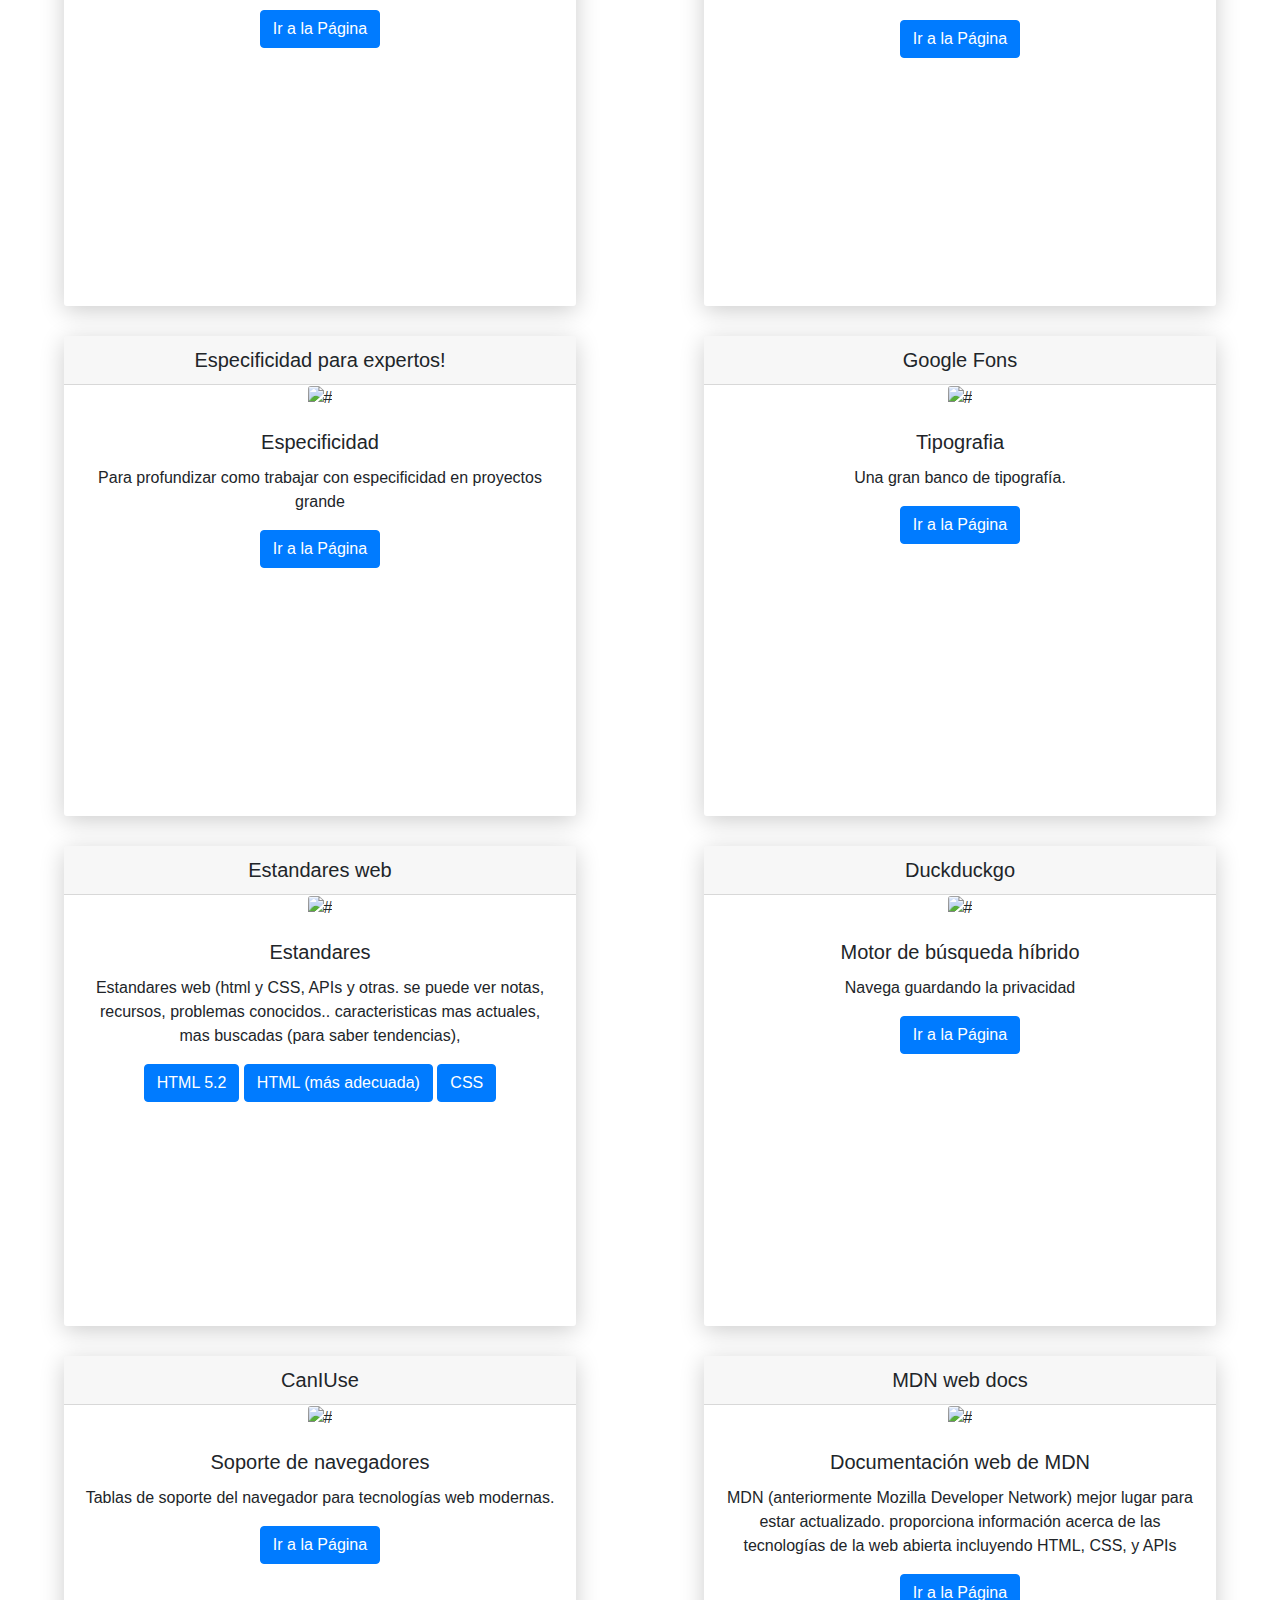
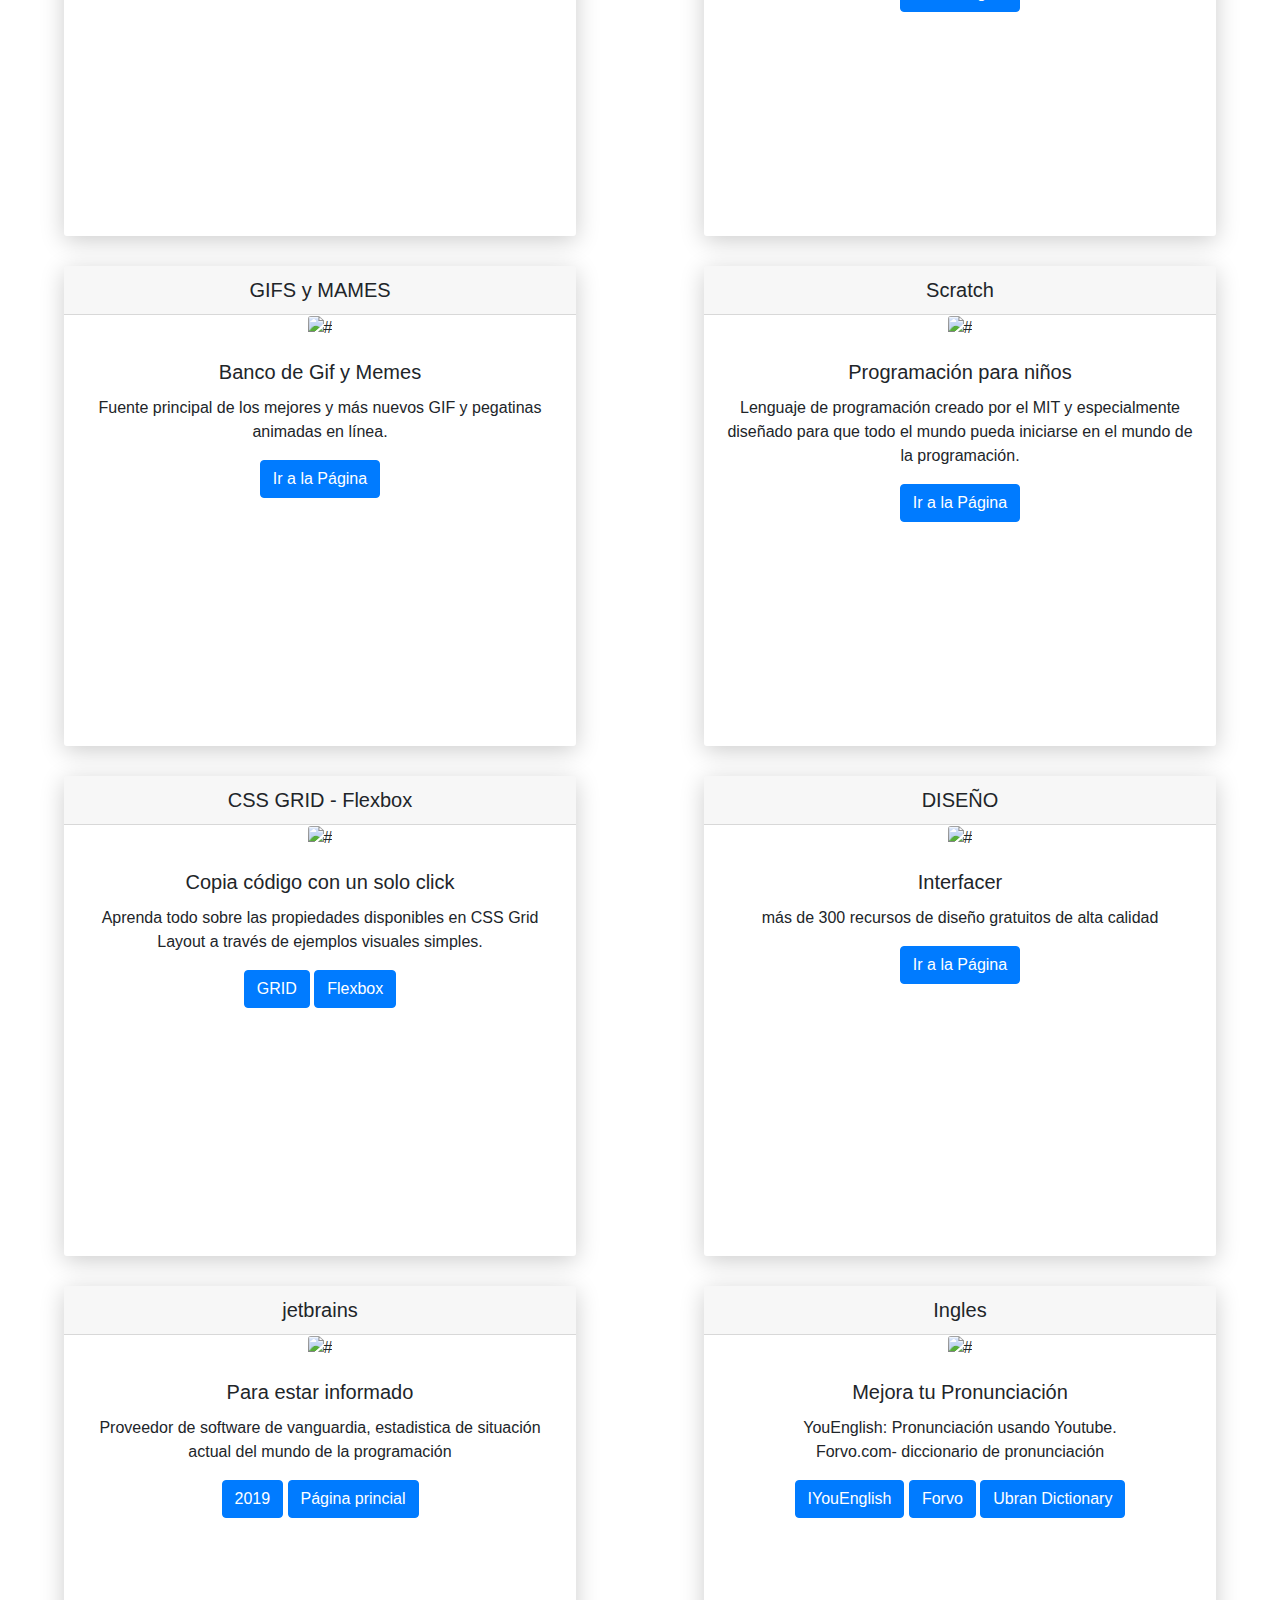
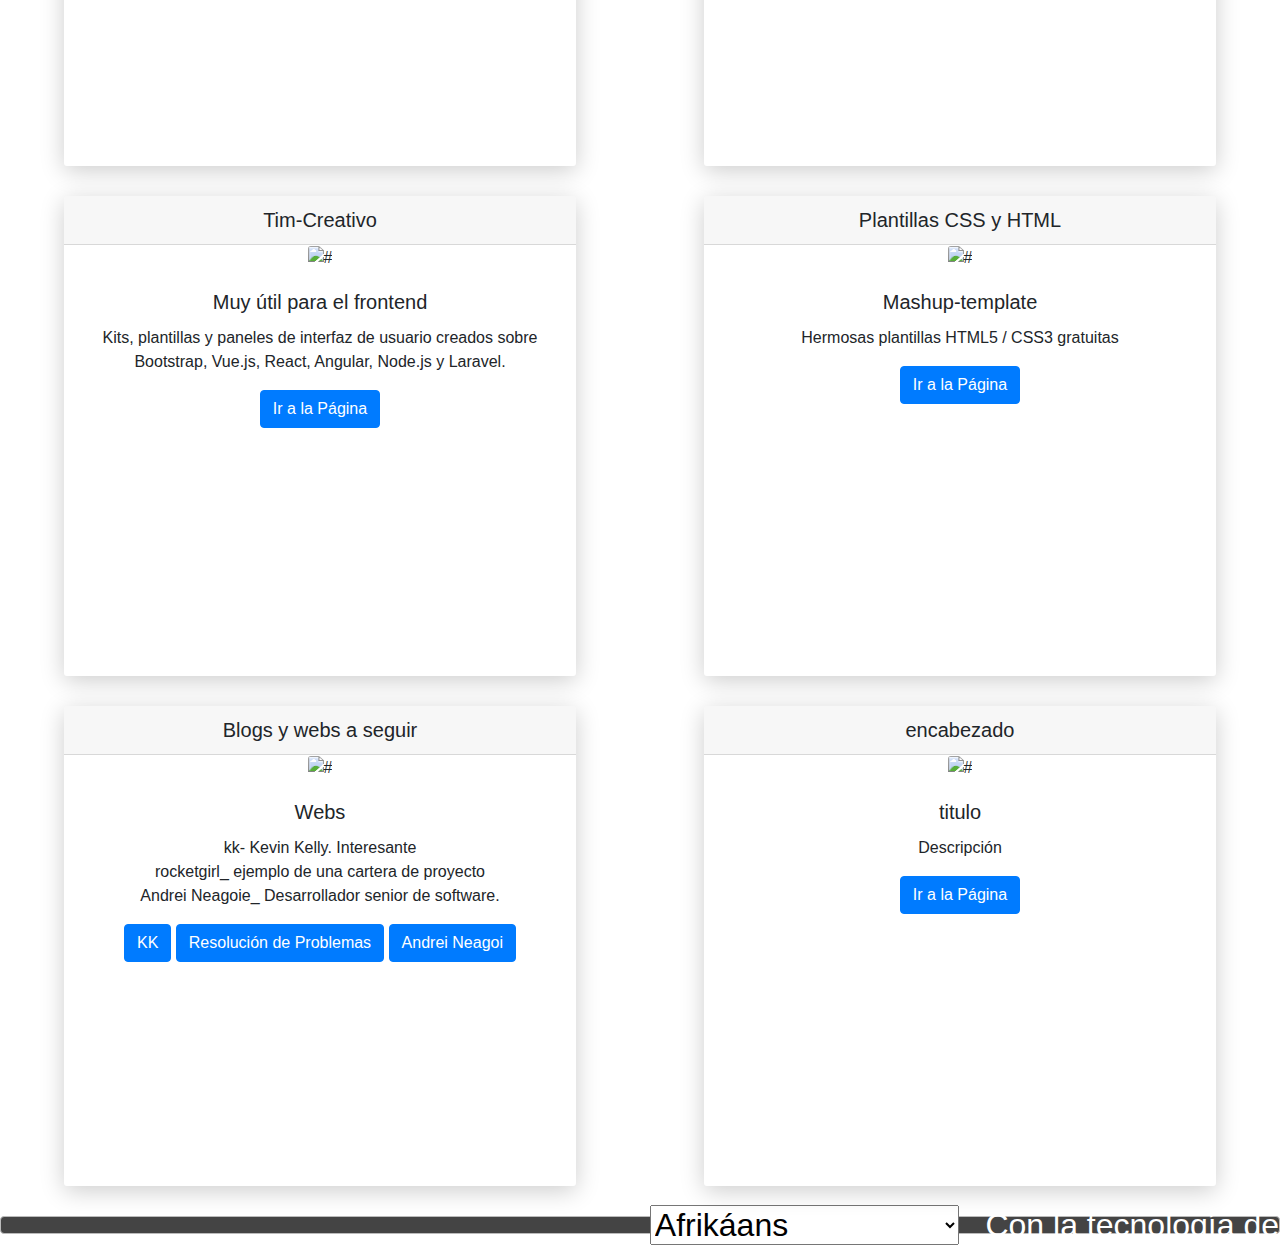
==== commit 769513ec: "capitule title" ====
--- a/index.html
+++ b/index.html
@@ -59,7 +59,7 @@
 
 
 	  <div class="jumbotron ">
-		  <h1>My First Proyect Page</h1>
+		  <h1>My First Proyect Web</h1>
 		  <p>Resize this responsive page to see the effect!</p>
 	  </div>
 	  
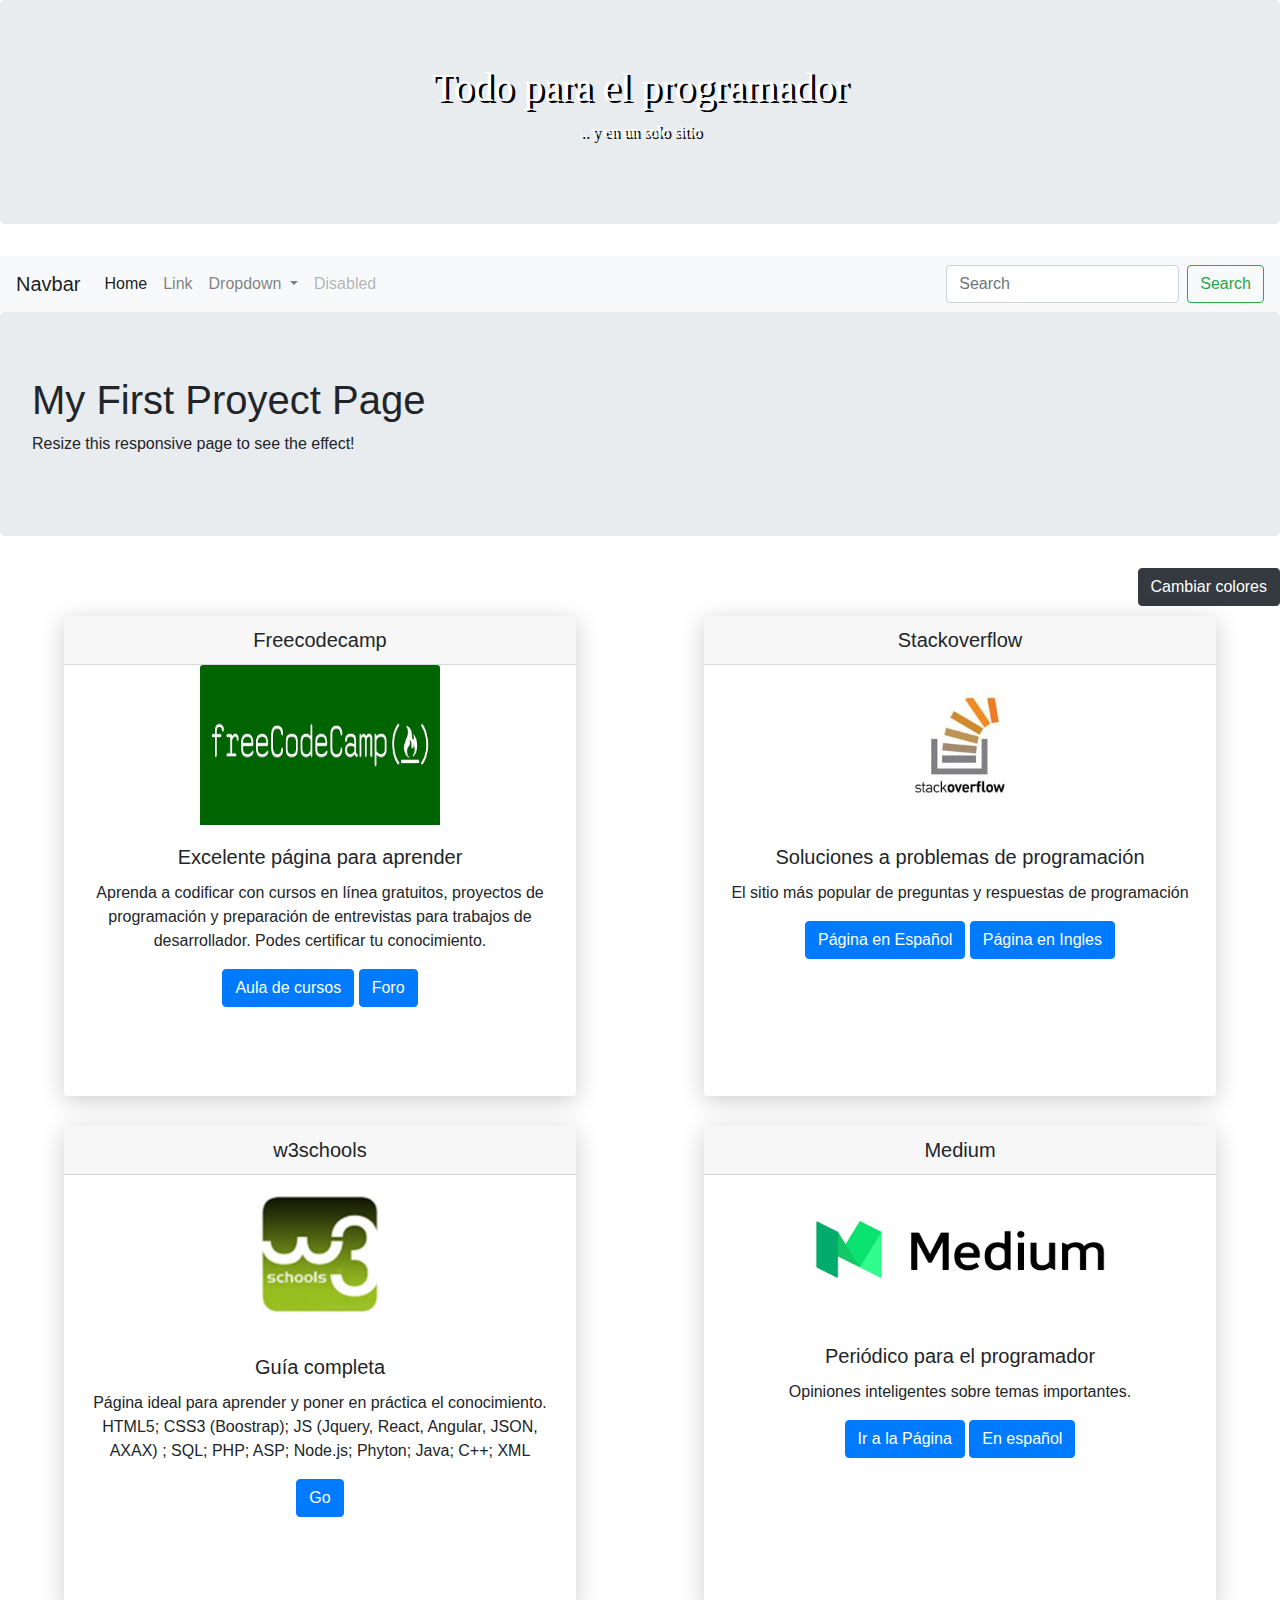
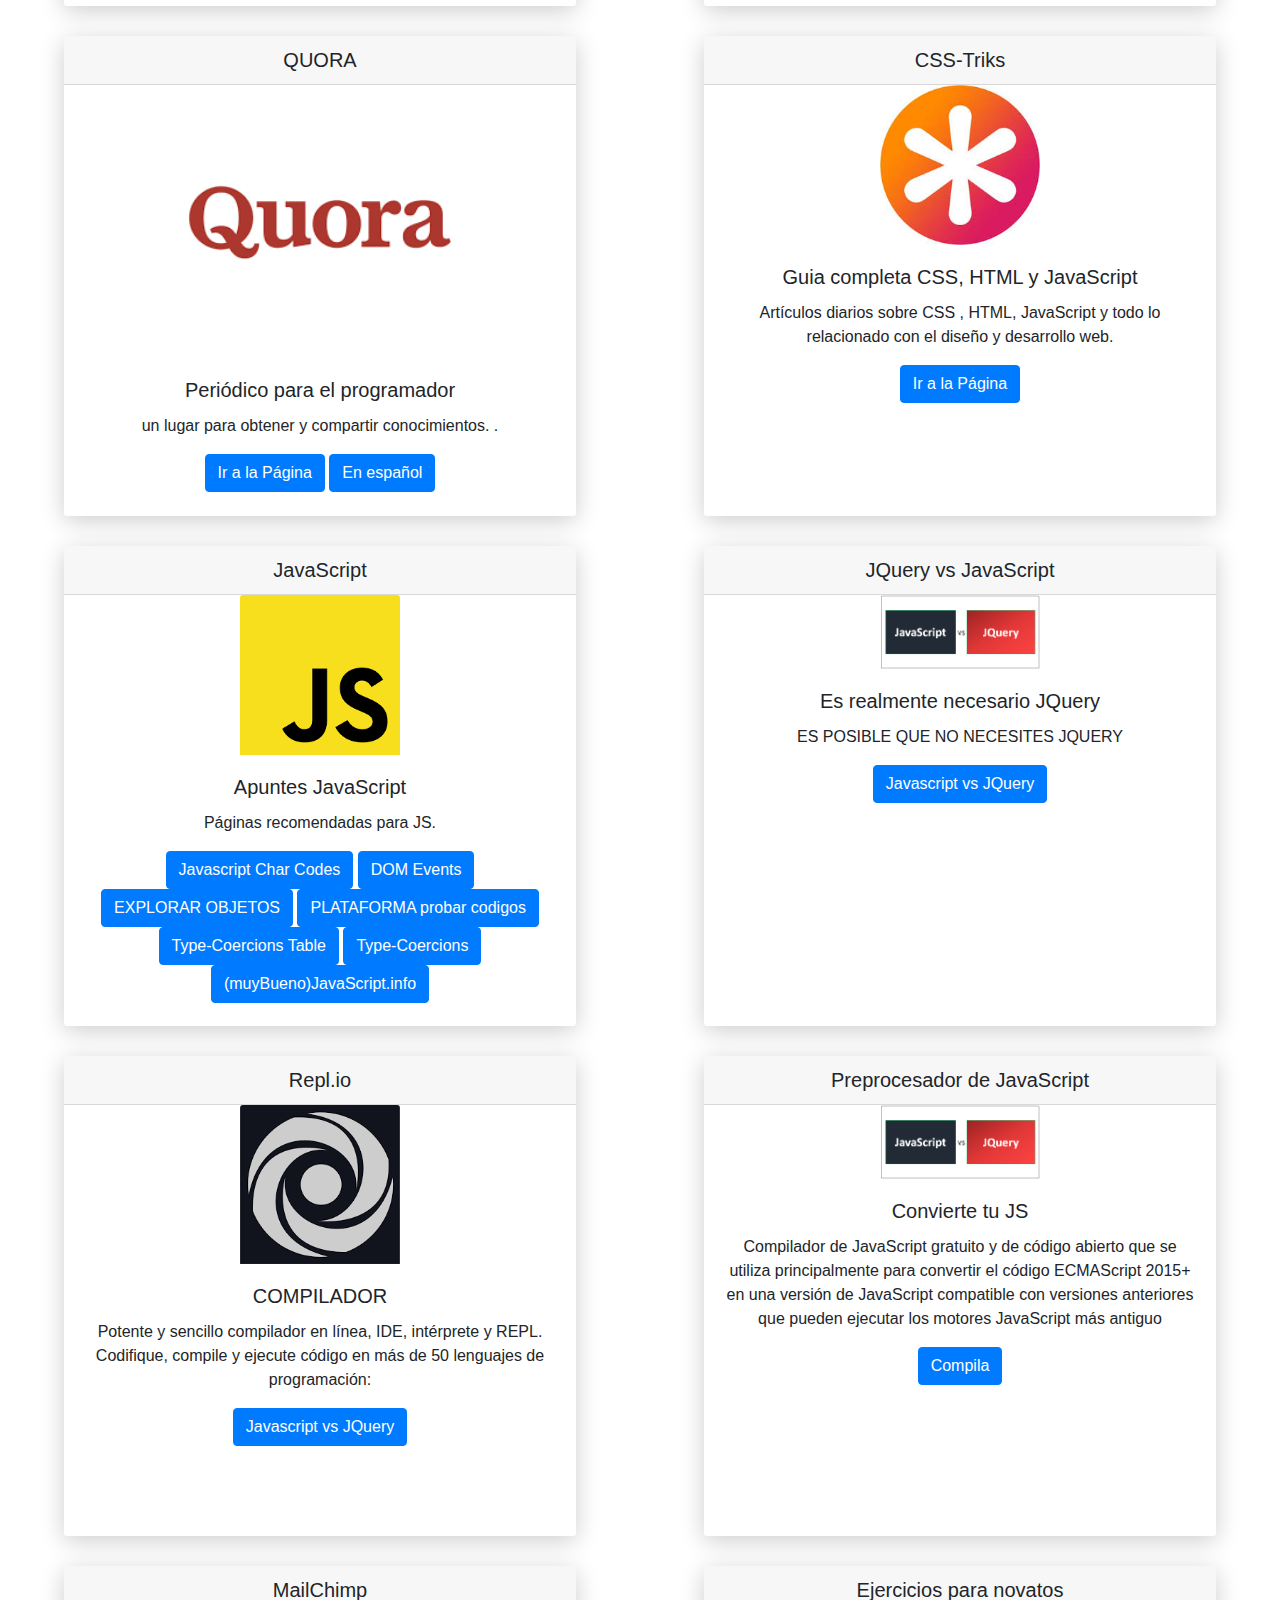
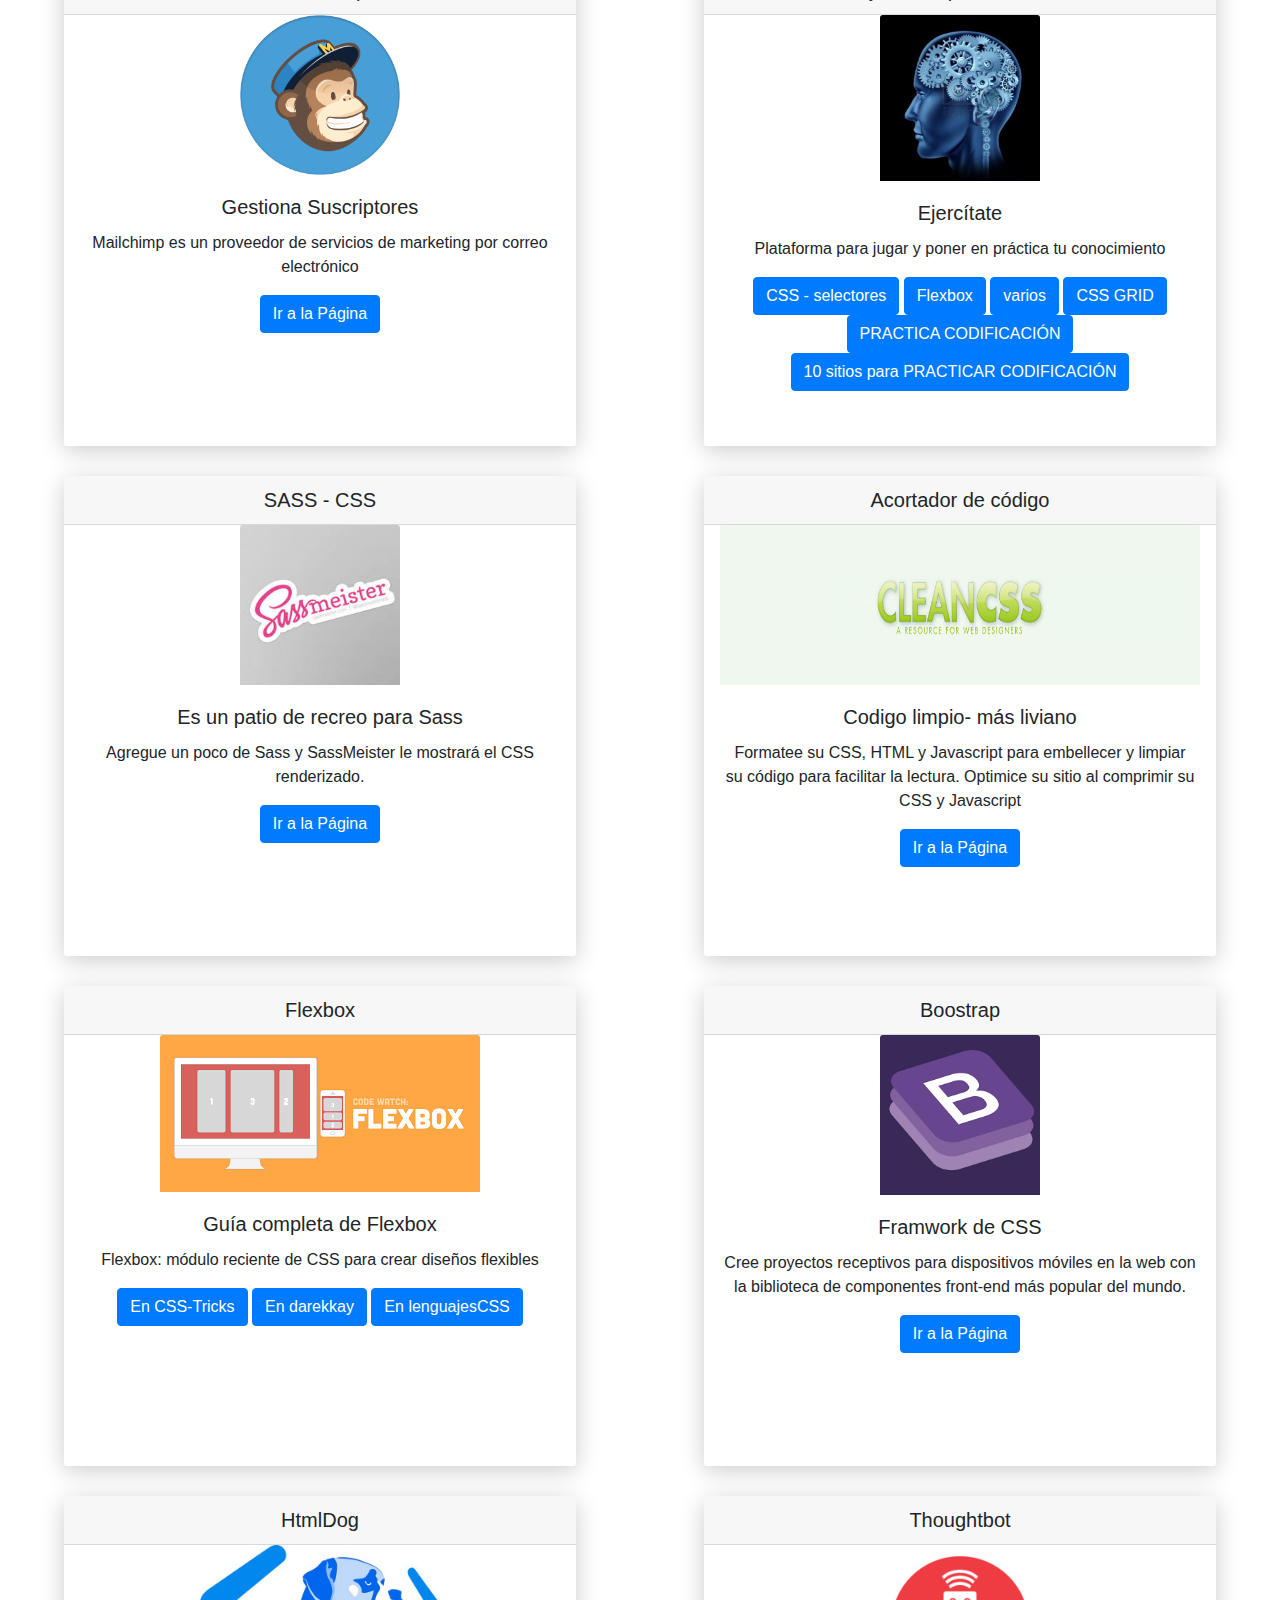
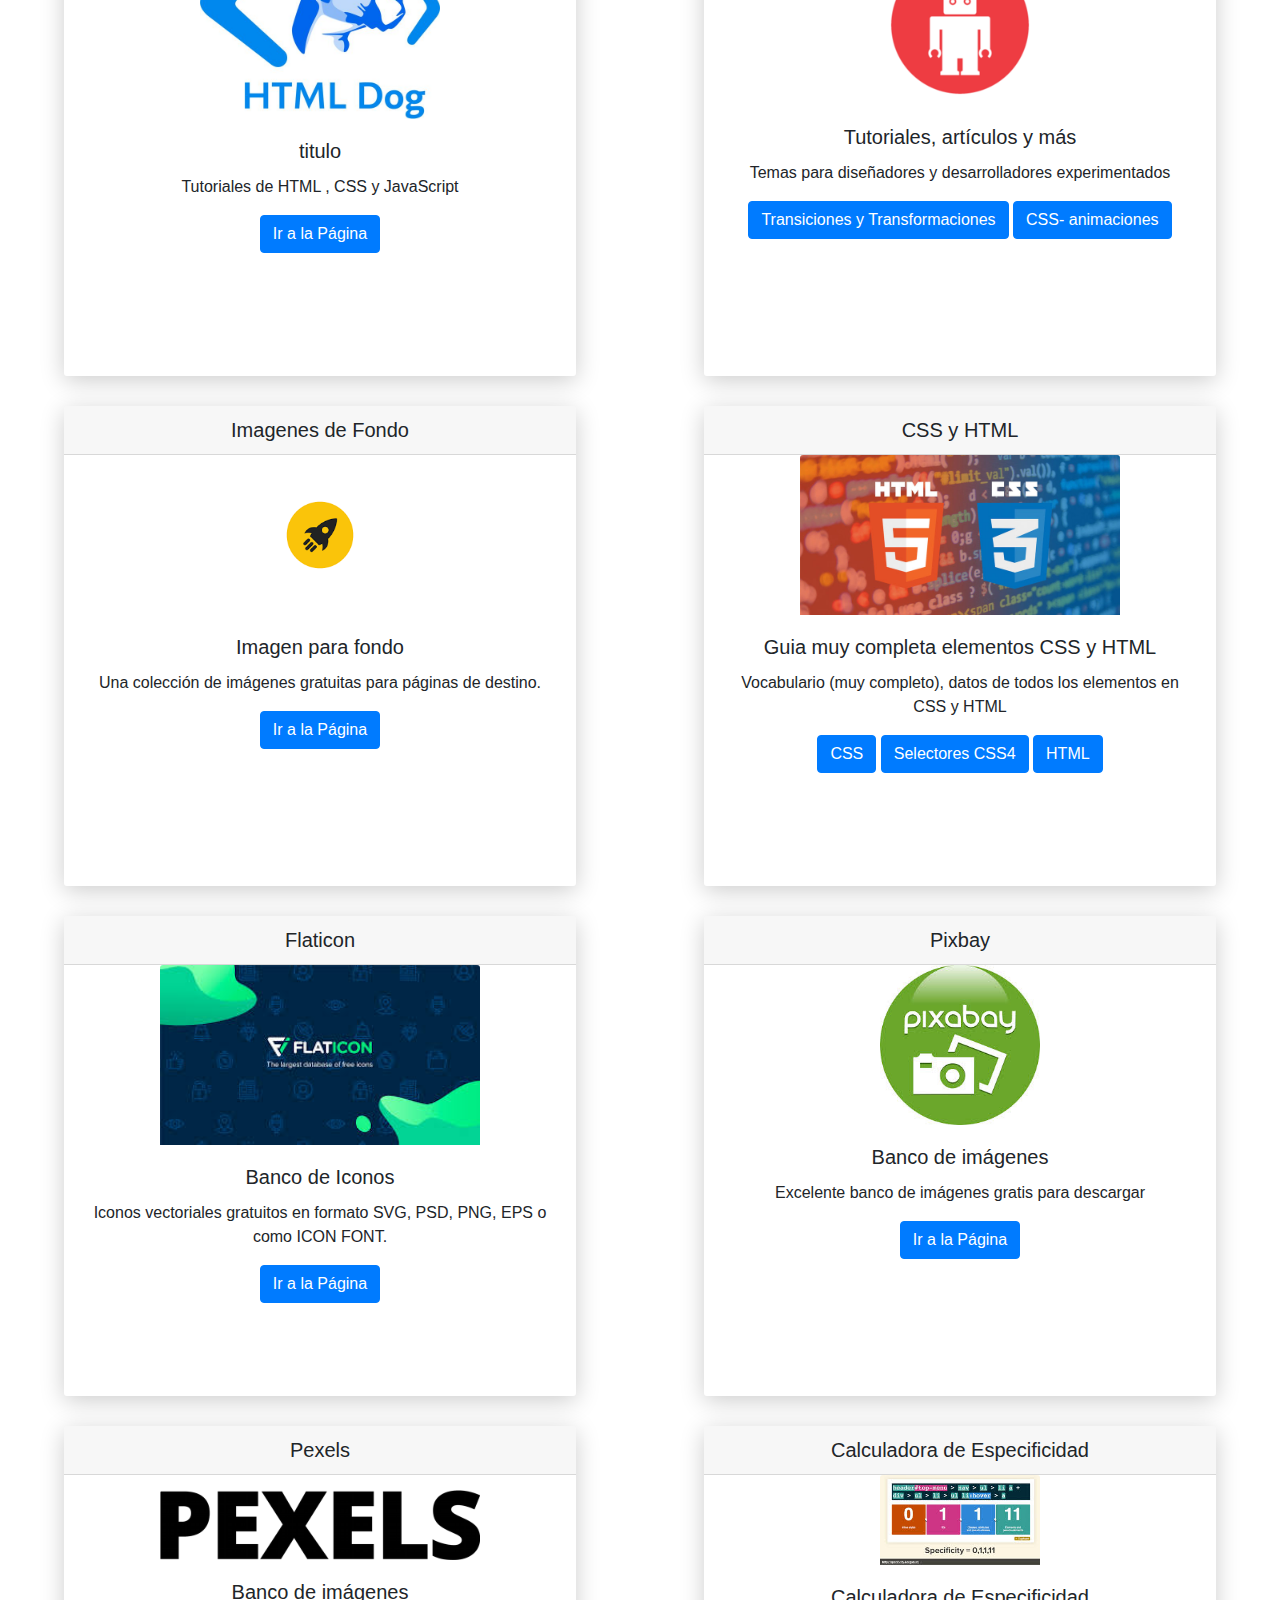
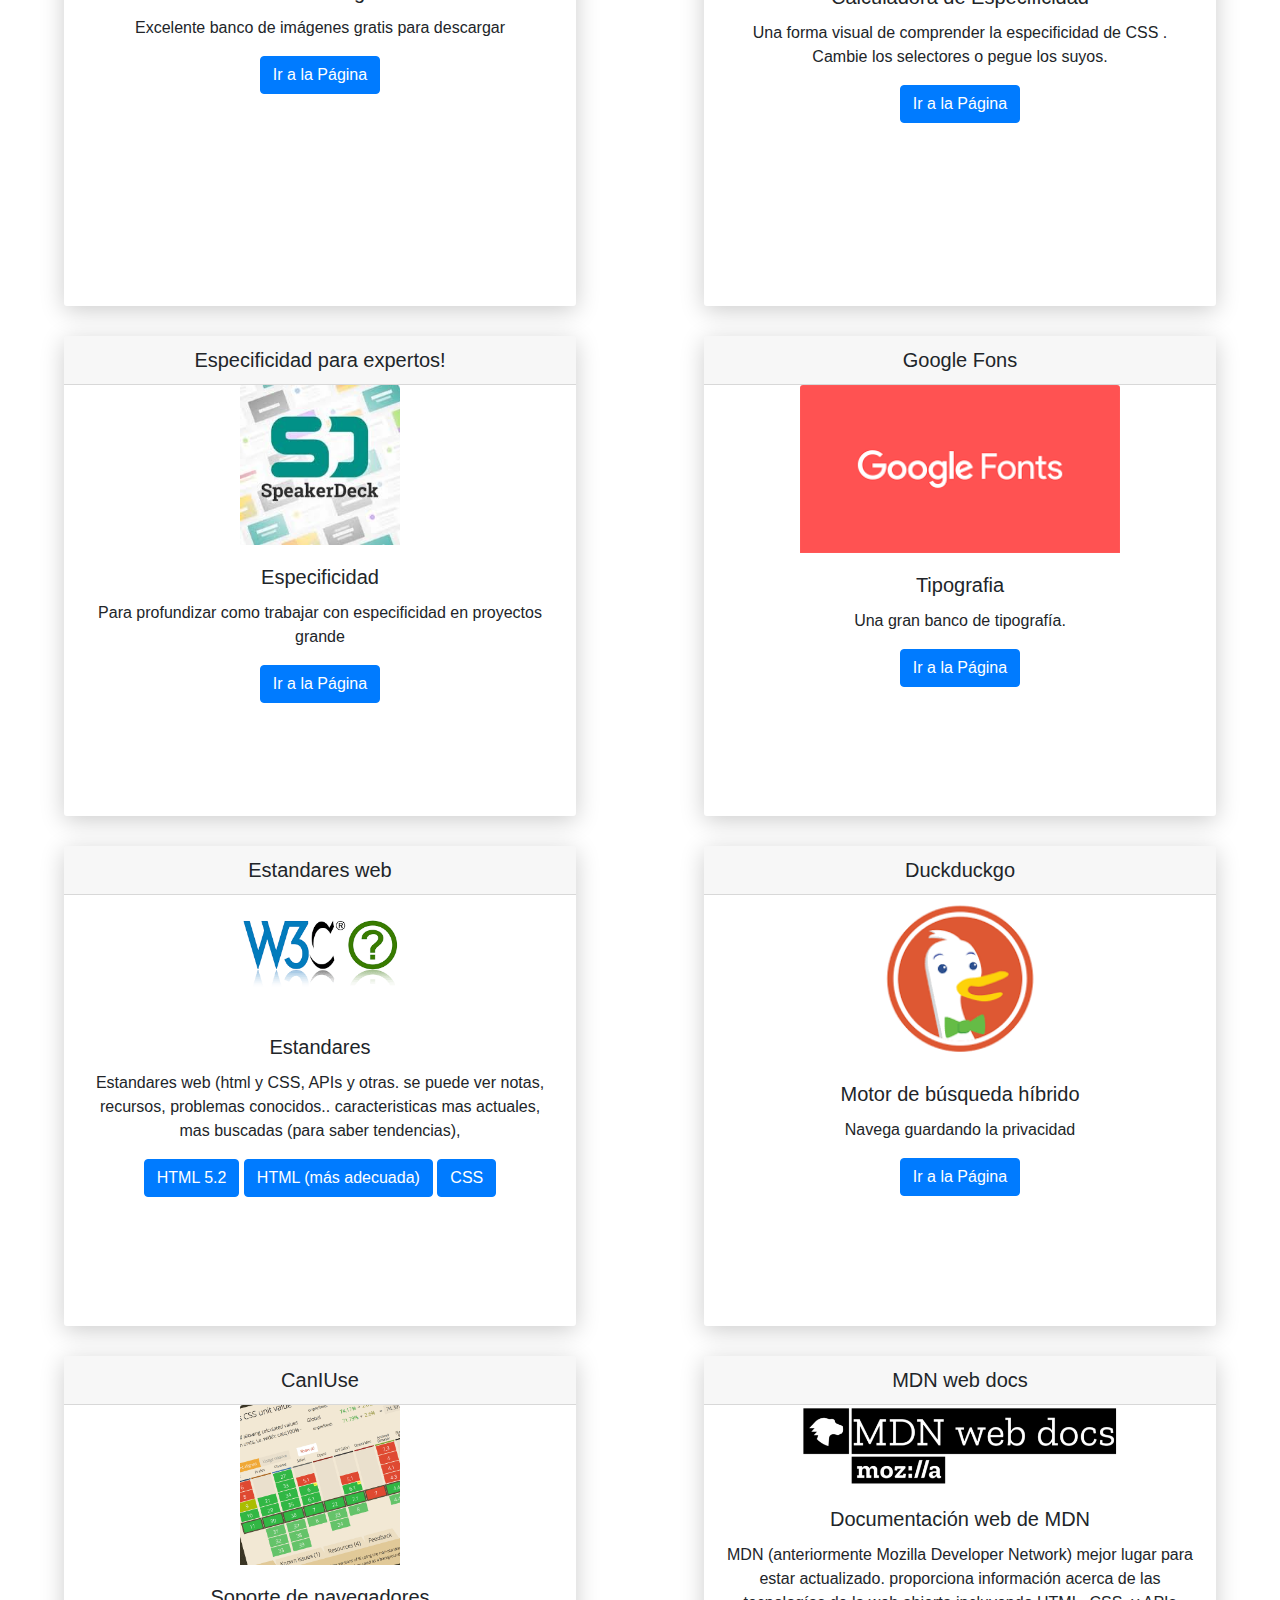
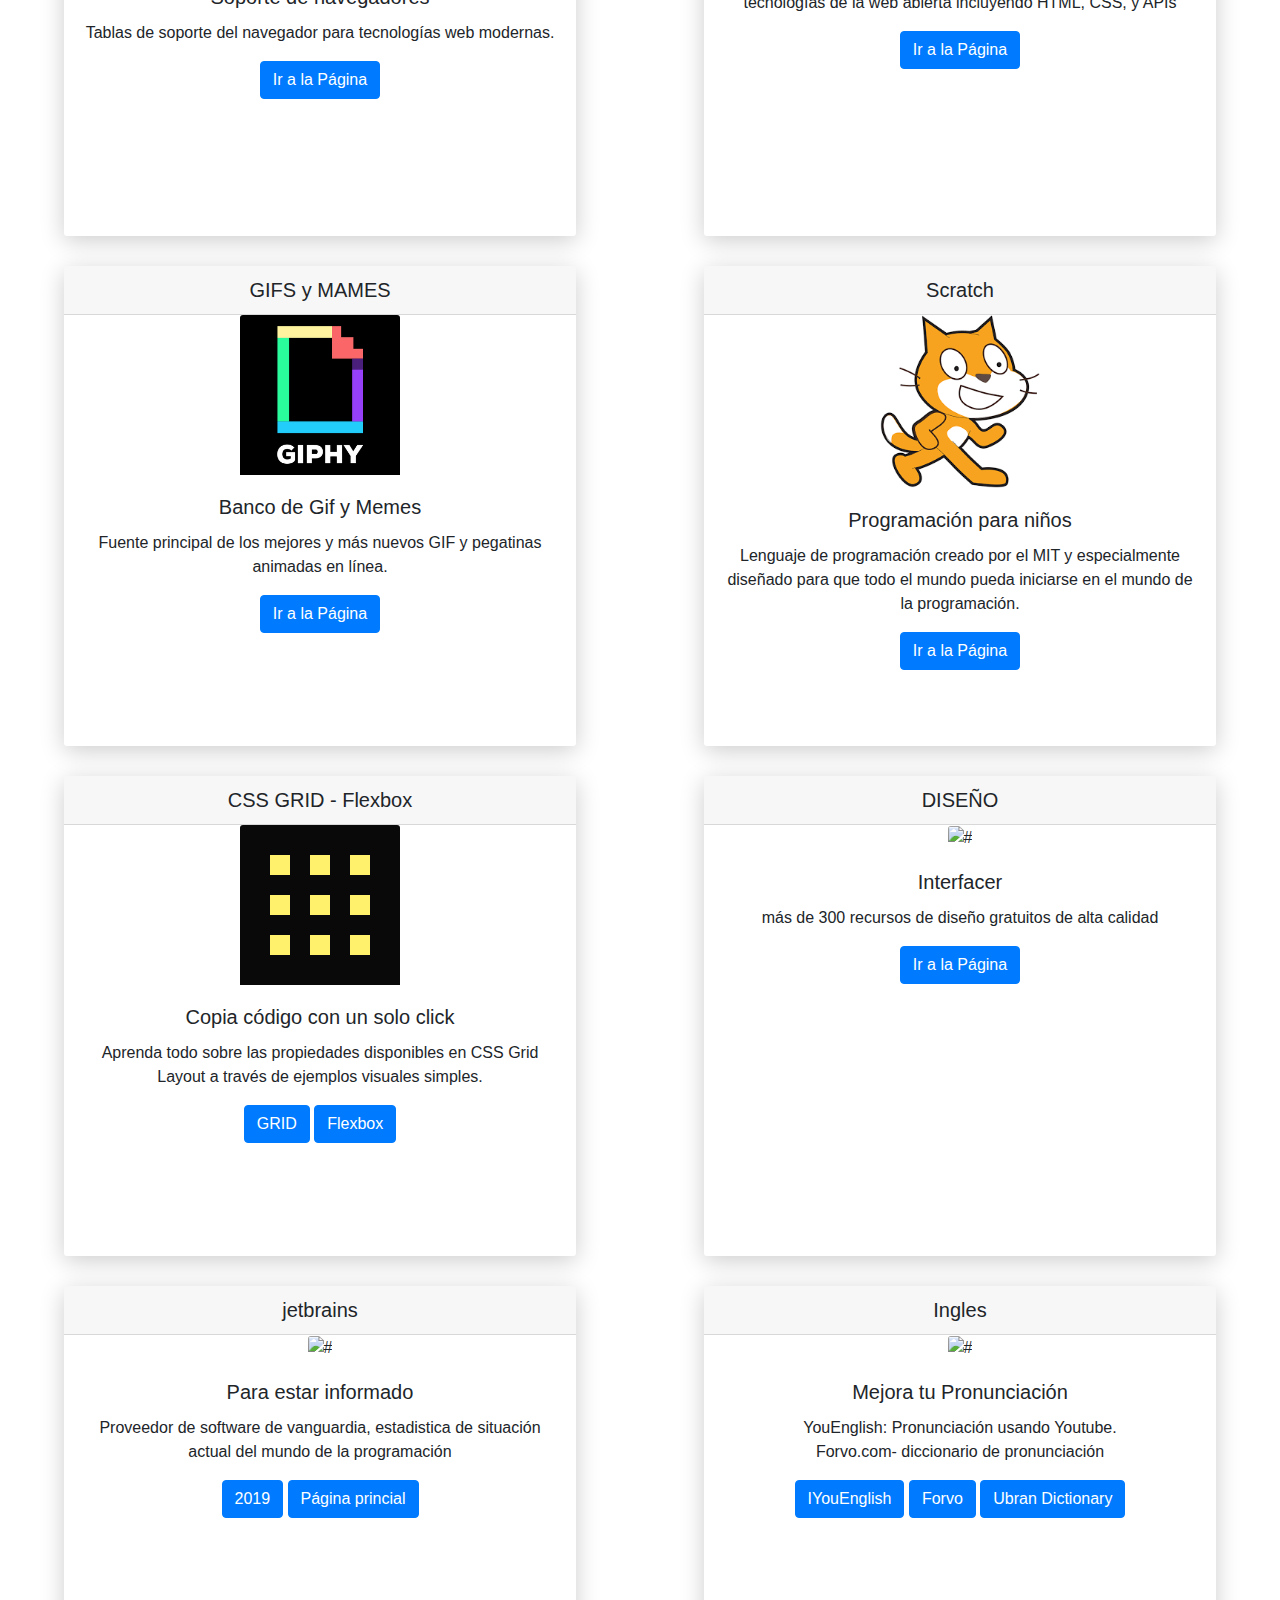
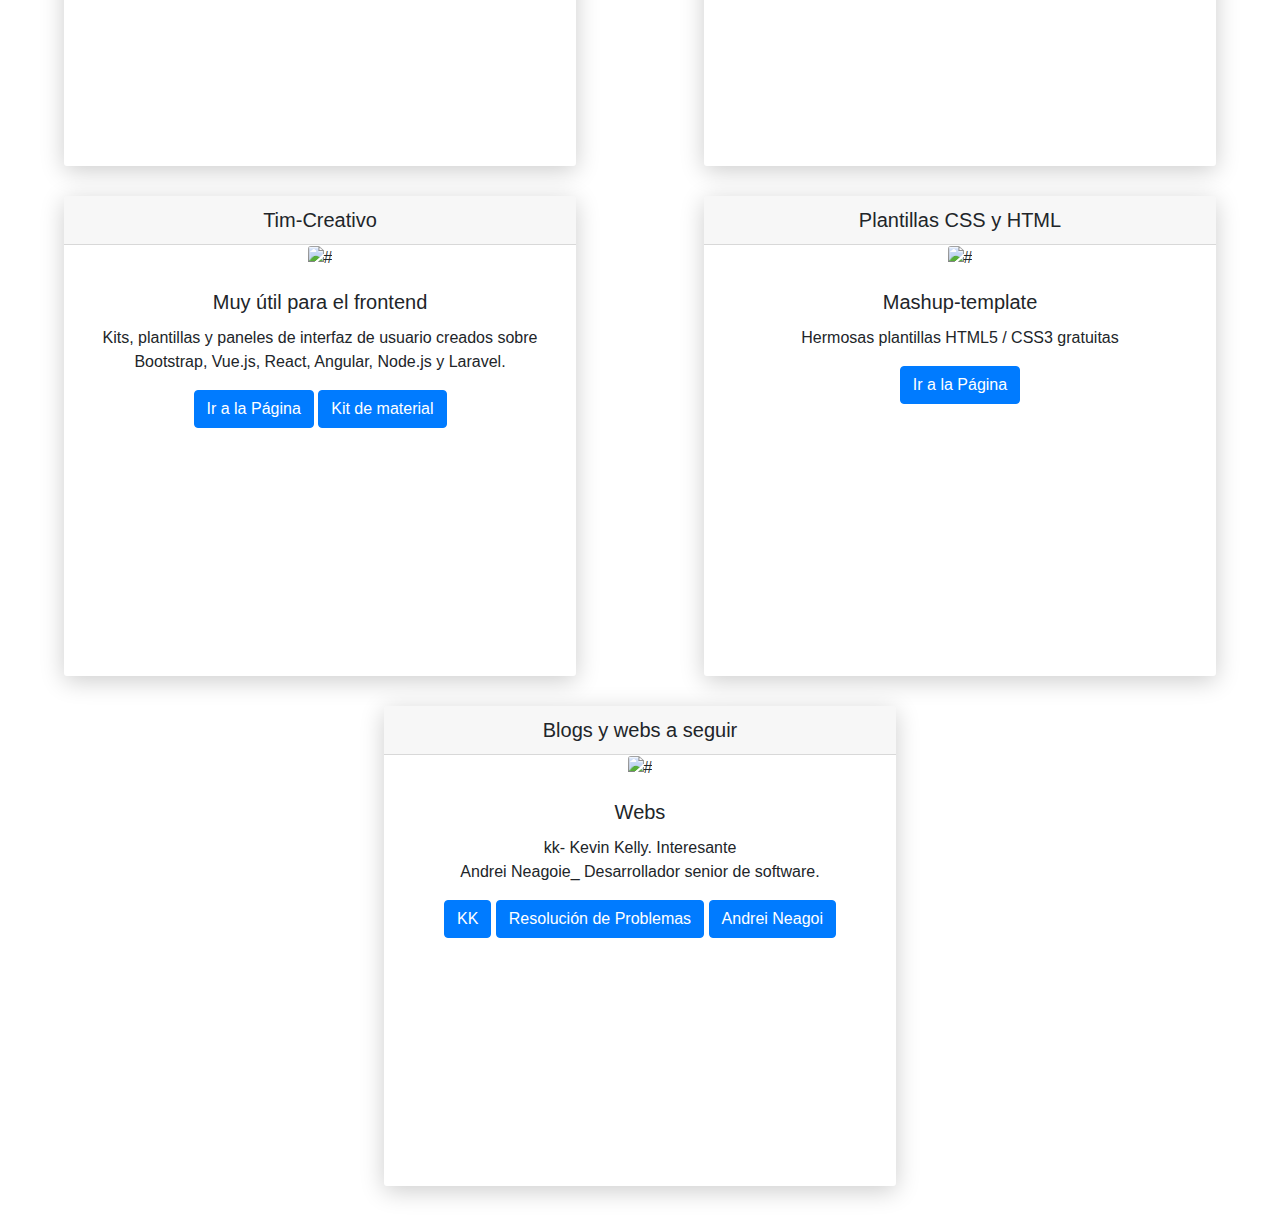
==== commit 782182f9: "small change in some cards" ====
--- a/index.html
+++ b/index.html
@@ -59,7 +59,7 @@
 
 
 	  <div class="jumbotron ">
-		  <h1>My First Proyect Web</h1>
+		  <h1>My First Proyect Page</h1>
 		  <p>Resize this responsive page to see the effect!</p>
 	  </div>
 	  
@@ -503,6 +503,7 @@
 				  <h5 class="card-title">Muy útil para el frontend</h5>
 				  <p class="card-text">Kits, plantillas y paneles de interfaz de usuario creados sobre Bootstrap, Vue.js, React, Angular, Node.js y Laravel.</p>
 				  <a href="https://www.creative-tim.com/" class="btn btn-primary" target="_blank">Ir a la Página</a>
+				  <a href="https://demos.creative-tim.com/material-kit/index.html#carouselExampleIndicators" class="btn btn-primary" target="_blank">Kit de material</a>		  
 				</div>
 		</div>
 	
@@ -523,8 +524,7 @@
 			<div class="card-body">
 			  <h5 class="card-title">Webs</h5>
 			  <p class="card-text">kk- Kevin Kelly. Interesante <br>
-			                        rocketgirl_ ejemplo de una cartera de proyecto <br>
-									Andrei Neagoie_ Desarrollador senior de software. 
+			                       Andrei Neagoie_ Desarrollador senior de software. 
 								</p>
 				<a href="https://kk.org" class="btn btn-primary" target="_blank">KK</a>
 				<a href="https://www.freecodecamp.org/news/how-to-think-like-a-programmer-lessons-in-problem-solving-d1d8bf1de7d2/" class="btn btn-primary" target="_blank">Resolución de Problemas</a>
@@ -536,6 +536,7 @@
 	
 	
 		<!-- en blanco -->
+	<!--	
 		<div class="card">
 			<h5 class="card-header">encabezado</h5>
 			 <img src="#" class="card-img-top" alt="#" style="width: 10rem">
@@ -545,61 +546,12 @@
 				  <a href="#" class="btn btn-primary" target="_blank">Ir a la Página</a>
 				</div>
 		</div>
+	-->
 	
 	</div>
 
 
-	<!-- GOOGLE TRANSLATE -->
-<footer>
-	<div id="google_translate_element">
-		<div class="skiptranslate goog-te-gadget" dir="ltr"><div id=":0.targetLanguage" style="display: inline;">
-	  <select class="goog-te-combo" aria-label="Widget de idiomas del Traductor">
-		<option value="af">Afrikáans</option><option value="sq">Albanés</option>
-		<option value="de">Alemán</option>
-		<option value="am">Amárico</option><option value="ar">Árabe</option><option value="hy">Armenio</option>
-		<option value="az">Azerí</option><option value="bn">Bengalí</option><option value="be">Bielorruso</option>
-		<option value="my">Birmano</option><option value="bs">Bosnio</option><option value="bg">Búlgaro</option>
-		<option value="km">Camboyano</option><option value="kn">Canarés</option><option value="ca">Catalán</option>
-		<option value="ceb">Cebuano</option><option value="cs">Checo</option><option value="ny">Chichewa</option>
-		<option value="zh-CN">Chino (Simplificado)</option><option value="zh-TW">Chino (Tradicional)</option>
-		<option value="si">Cingalés</option><option value="ko">Coreano</option><option value="co">Corso</option>
-		<option value="ht">Criollo haitiano</option><option value="hr">Croata</option><option value="da">Danés</option>
-		<option value="sk">Eslovaco</option><option value="sl">Esloveno</option>
-		<option value="es">Español</option><option value="eo">Esperanto</option>
-		<option value="et">Estonio</option><option value="fi">Finlandés</option>
-		<option value="fr">Francés</option><option value="fy">Frisón</option>
-		<option value="gd">Gaélico escocés</option><option value="cy">Galés</option><option value="gl">Gallego</option>
-		<option value="ka">Georgiano</option><option value="el">Griego</option><option value="gu">Gujarati</option>
-		<option value="ha">Hausa</option><option value="haw">Hawaiano</option><option value="iw">Hebreo</option>
-		<option value="hi">Hindi</option><option value="hmn">Hmong</option><option value="nl">Holandés</option>
-		<option value="hu">Húngaro</option><option value="ig">Igbo</option><option value="id">Indonesio</option>
-		<option value="en">Inglés</option><option value="ga">Irlandés</option><option value="is">Islandés</option>
-		<option value="it">Italiano</option><option value="ja">Japonés</option><option value="jw">Javanés</option>
-		<option value="kk">Kazajo</option><option value="ky">Kirguís</option><option value="ku">Kurdo</option>
-		<option value="lo">Lao</option><option value="la">Latín</option><option value="lv">Letón</option>
-		<option value="lt">Lituano</option><option value="lb">Luxemburgués</option>
-		<option value="mk">Macedonio</option><option value="ml">Malayalam</option><option value="ms">Malayo</option>
-		<option value="mg">Malgache</option><option value="mt">Maltés</option><option value="mi">Maorí</option>
-		<option value="mr">Maratí</option><option value="mn">Mongol</option><option value="ne">Nepalí</option>
-		<option value="no">Noruego</option><option value="pa">Panyabí</option><option value="ps">Pastún</option>
-		<option value="fa">Persa</option><option value="pl">Polaco</option><option value="pt">Portugués</option>
-		<option value="ro">Rumano</option><option value="ru">Ruso</option><option value="sm">Samoano</option>
-		<option value="sr">Serbio</option><option value="st">Sesotho</option><option value="sn">Shona</option>
-		<option value="sd">Sindhi</option><option value="so">Somalí</option><option value="sw">Suajili</option>
-		<option value="sv">Sueco</option><option value="su">Sundanés</option><option value="tl">Tagalo</option>
-		<option value="th">Tailandés</option><option value="ta">Tamil</option><option value="tg">Tayiko</option>
-		<option value="te">Telugu</option><option value="tr">Turco</option><option value="uk">Ucraniano</option>
-		<option value="ur">Urdu</option><option value="uz">Uzbeco</option><option value="eu">Vasco</option>
-		<option value="vi">Vietnamita</option><option value="xh">Xhosa</option><option value="yi">Yidis</option>
-		<option value="yo">Yoruba</option><option value="zu">Zulú</option></select>
-			</div>&nbsp;&nbsp;Con la tecnología de <span style="white-space:nowrap"><a class="goog-logo-link" href="https://translate.google.com" target="_blank">
-		
-</footer> 
-  <script type="text/javascript">function googleTranslateElementInit() {new google.translate.TranslateElement({pageLanguage: 'en', layout: google.translate.TranslateElement.FloatPosition.TOP_LEFT}, 'google_translate_element');}</script>
-  <script type="text/javascript" src="//translate.google.com/translate_a/element.js?cb=googleTranslateElementInit"></script>
-  <script src="js/app.js"></script>
-  <iframe frameborder="0" class="goog-te-menu-frame skiptranslate" title="Widget de idiomas del Traductor" style="visibility: visible; box-sizing: content-box; width: 897px; height: 263px; display: none;"></iframe>
-  
+
 <!-- JS de Boostrap -->
 <script src="https://code.jquery.com/jquery-3.3.1.slim.min.js" integrity="sha384-q8i/X+965DzO0rT7abK41JStQIAqVgRVzpbzo5smXKp4YfRvH+8abtTE1Pi6jizo" crossorigin="anonymous"></script>
 <script src="https://cdnjs.cloudflare.com/ajax/libs/popper.js/1.14.7/umd/popper.min.js" integrity="sha384-UO2eT0CpHqdSJQ6hJty5KVphtPhzWj9WO1clHTMGa3JDZwrnQq4sF86dIHNDz0W1" crossorigin="anonymous"></script>
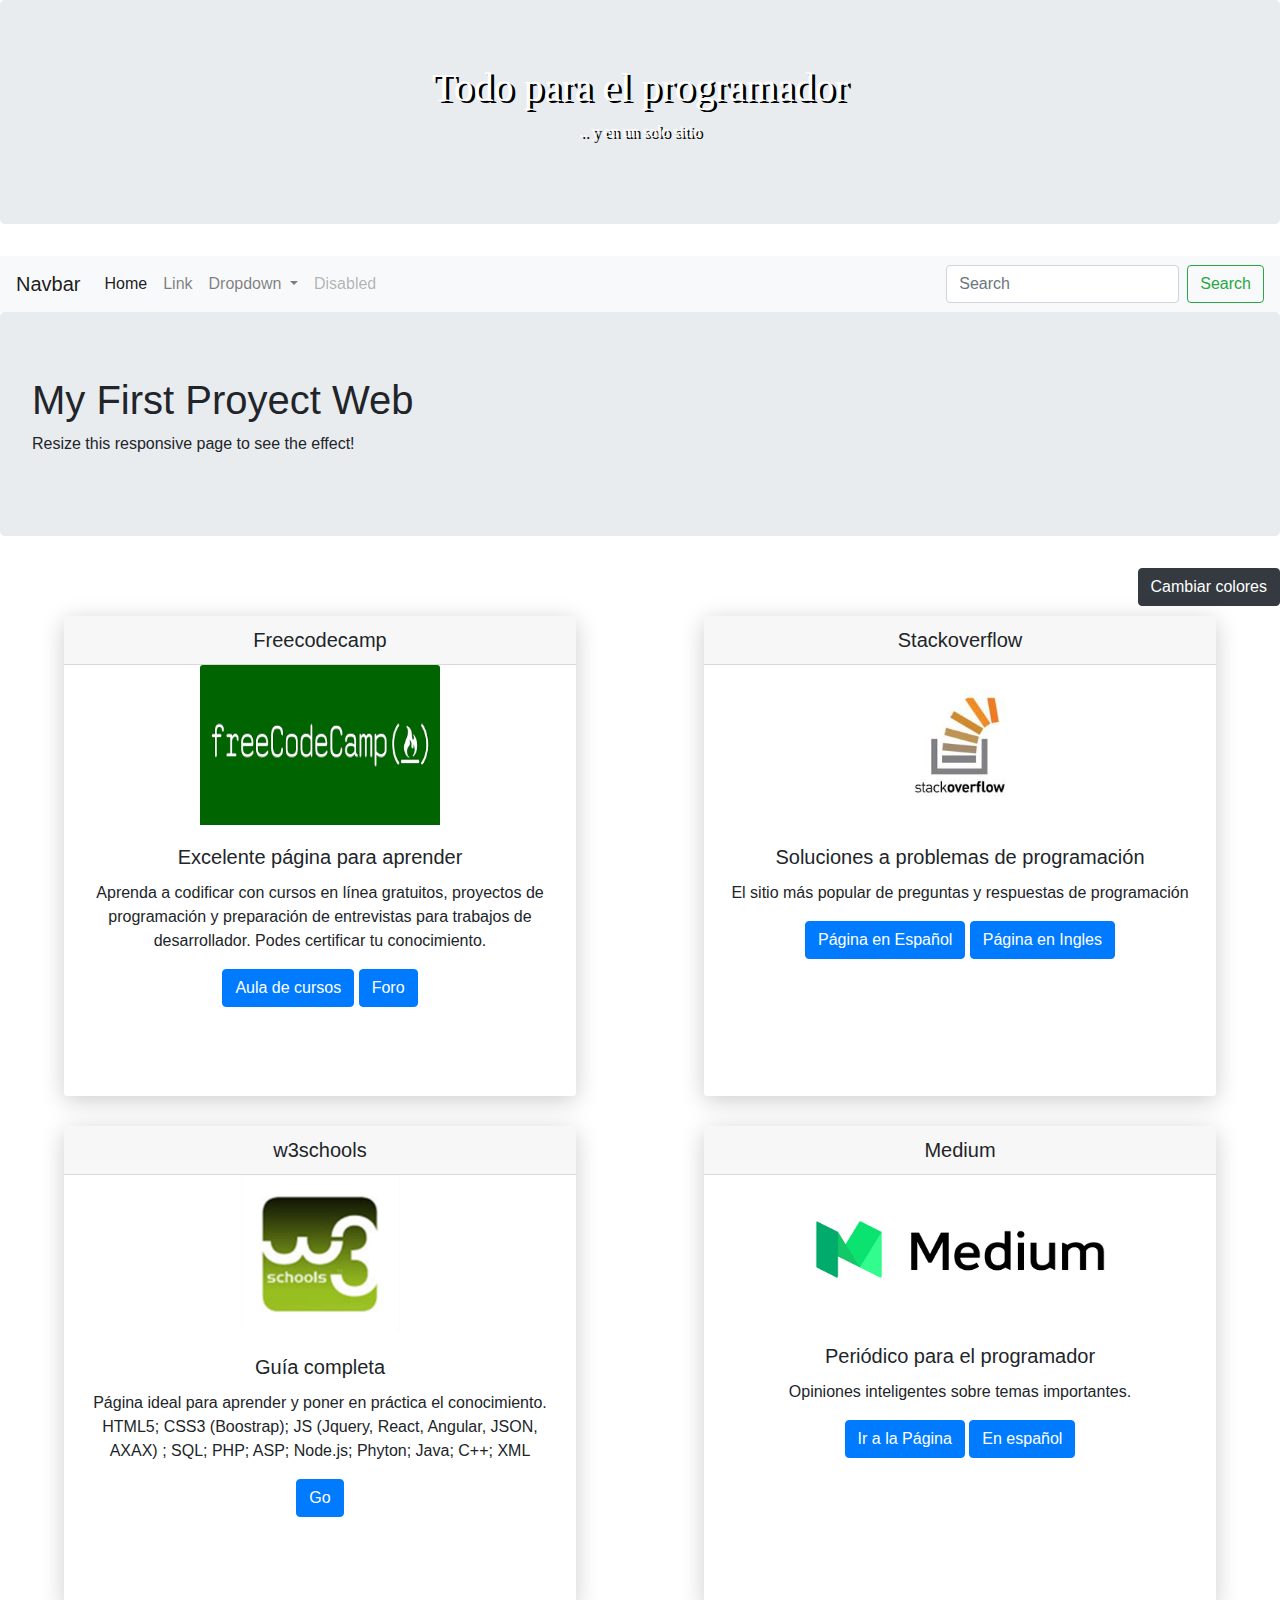
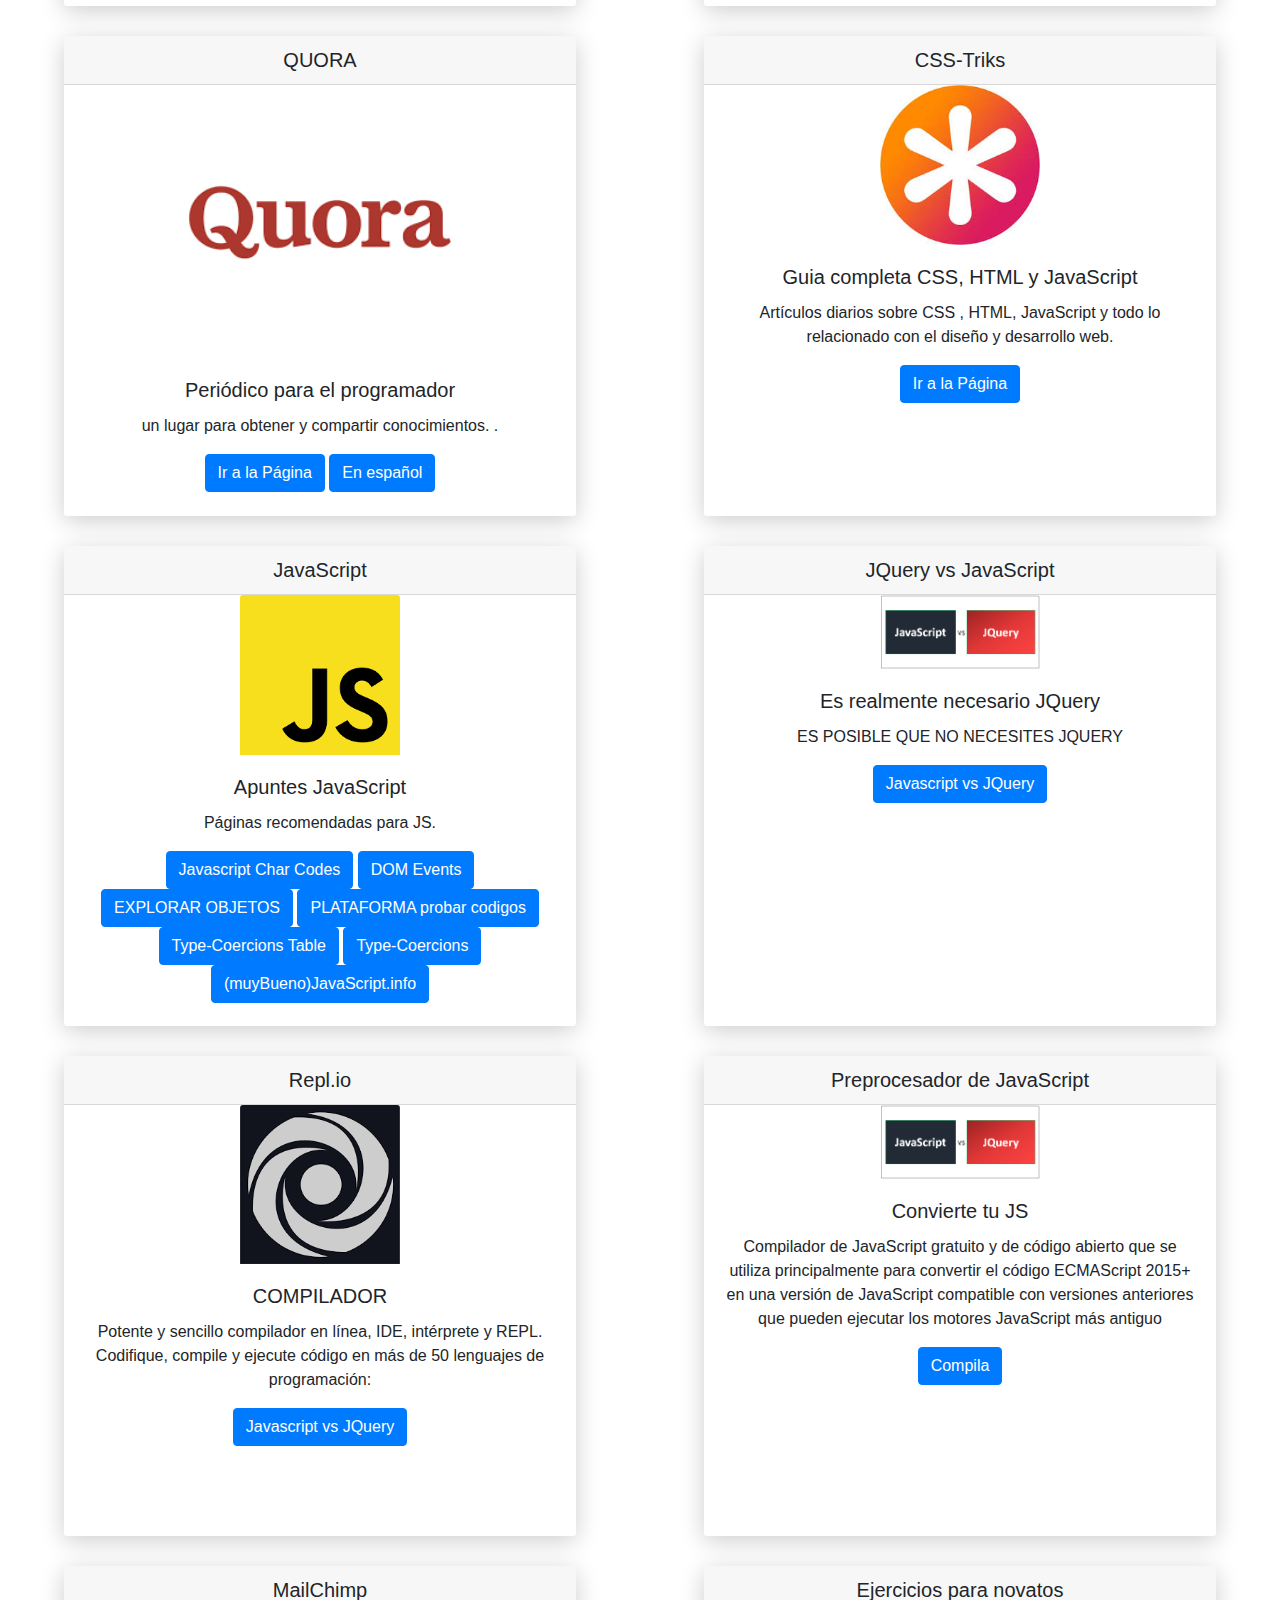
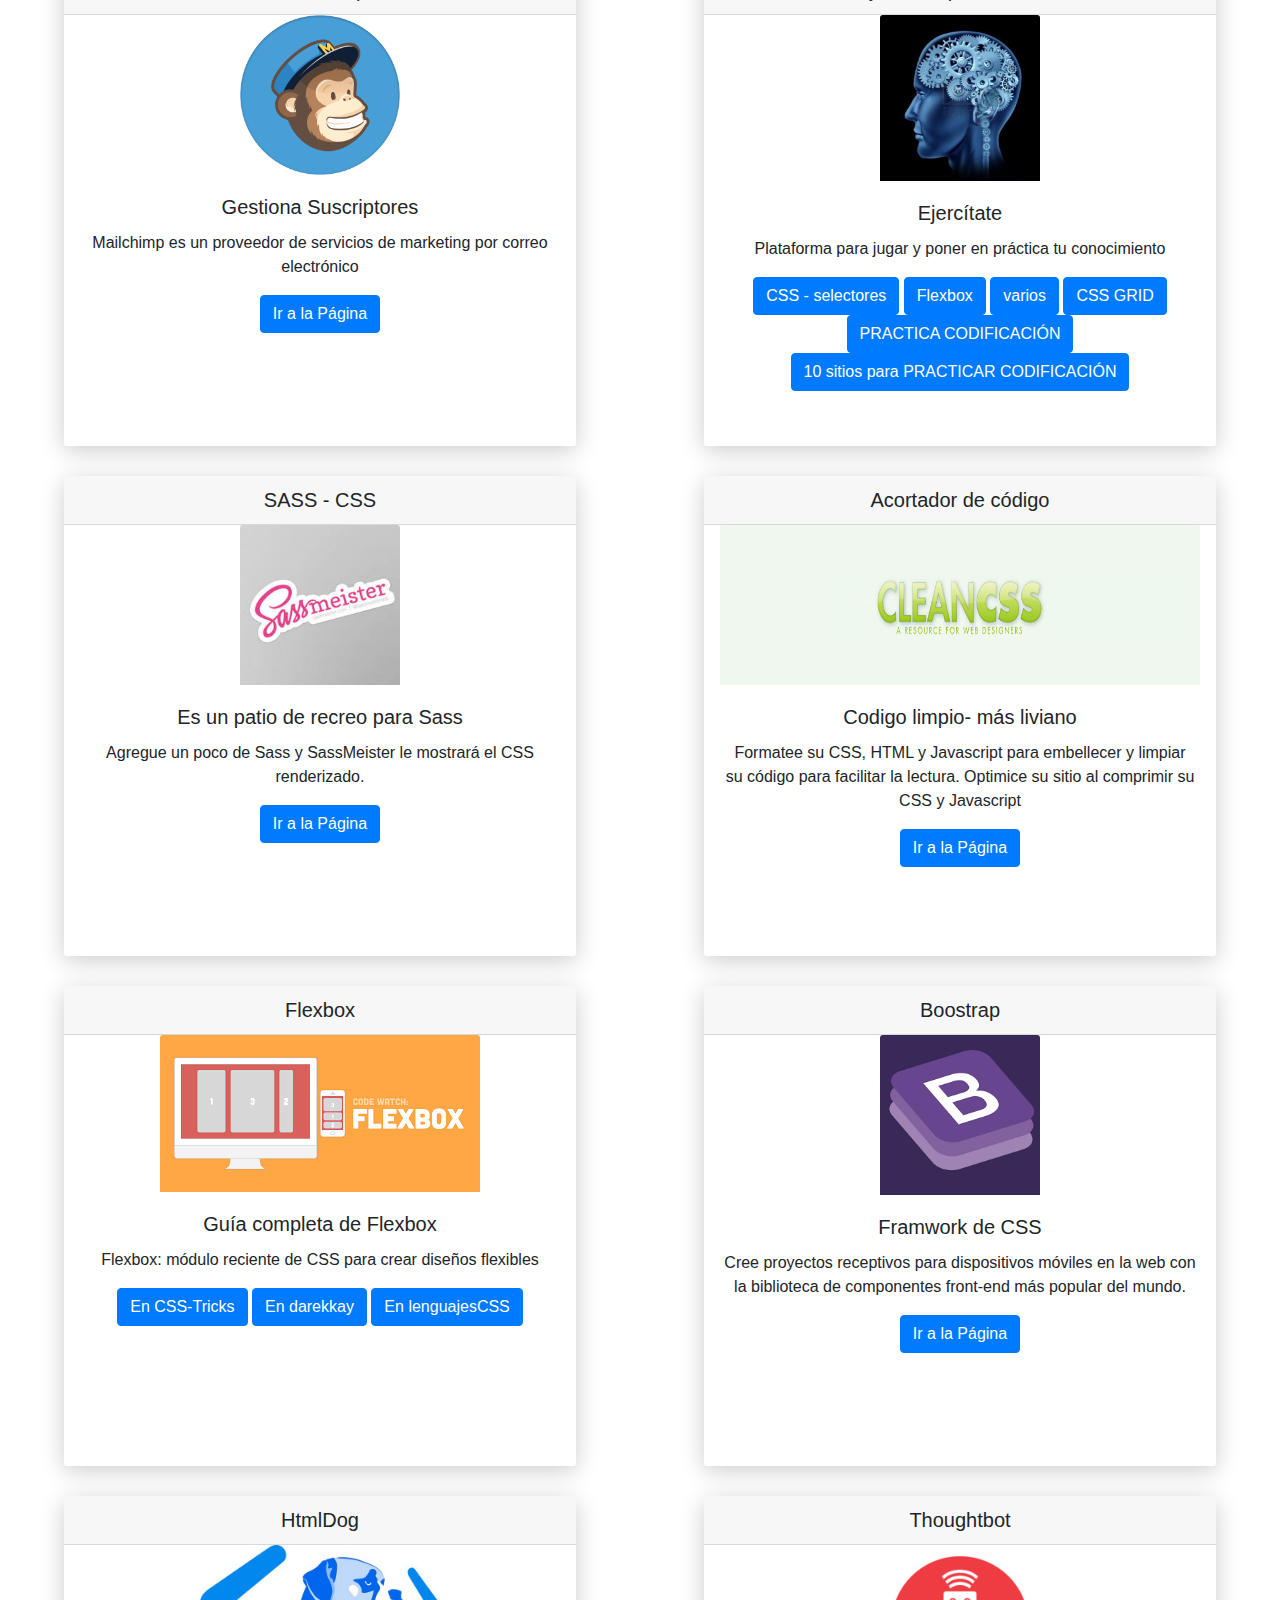
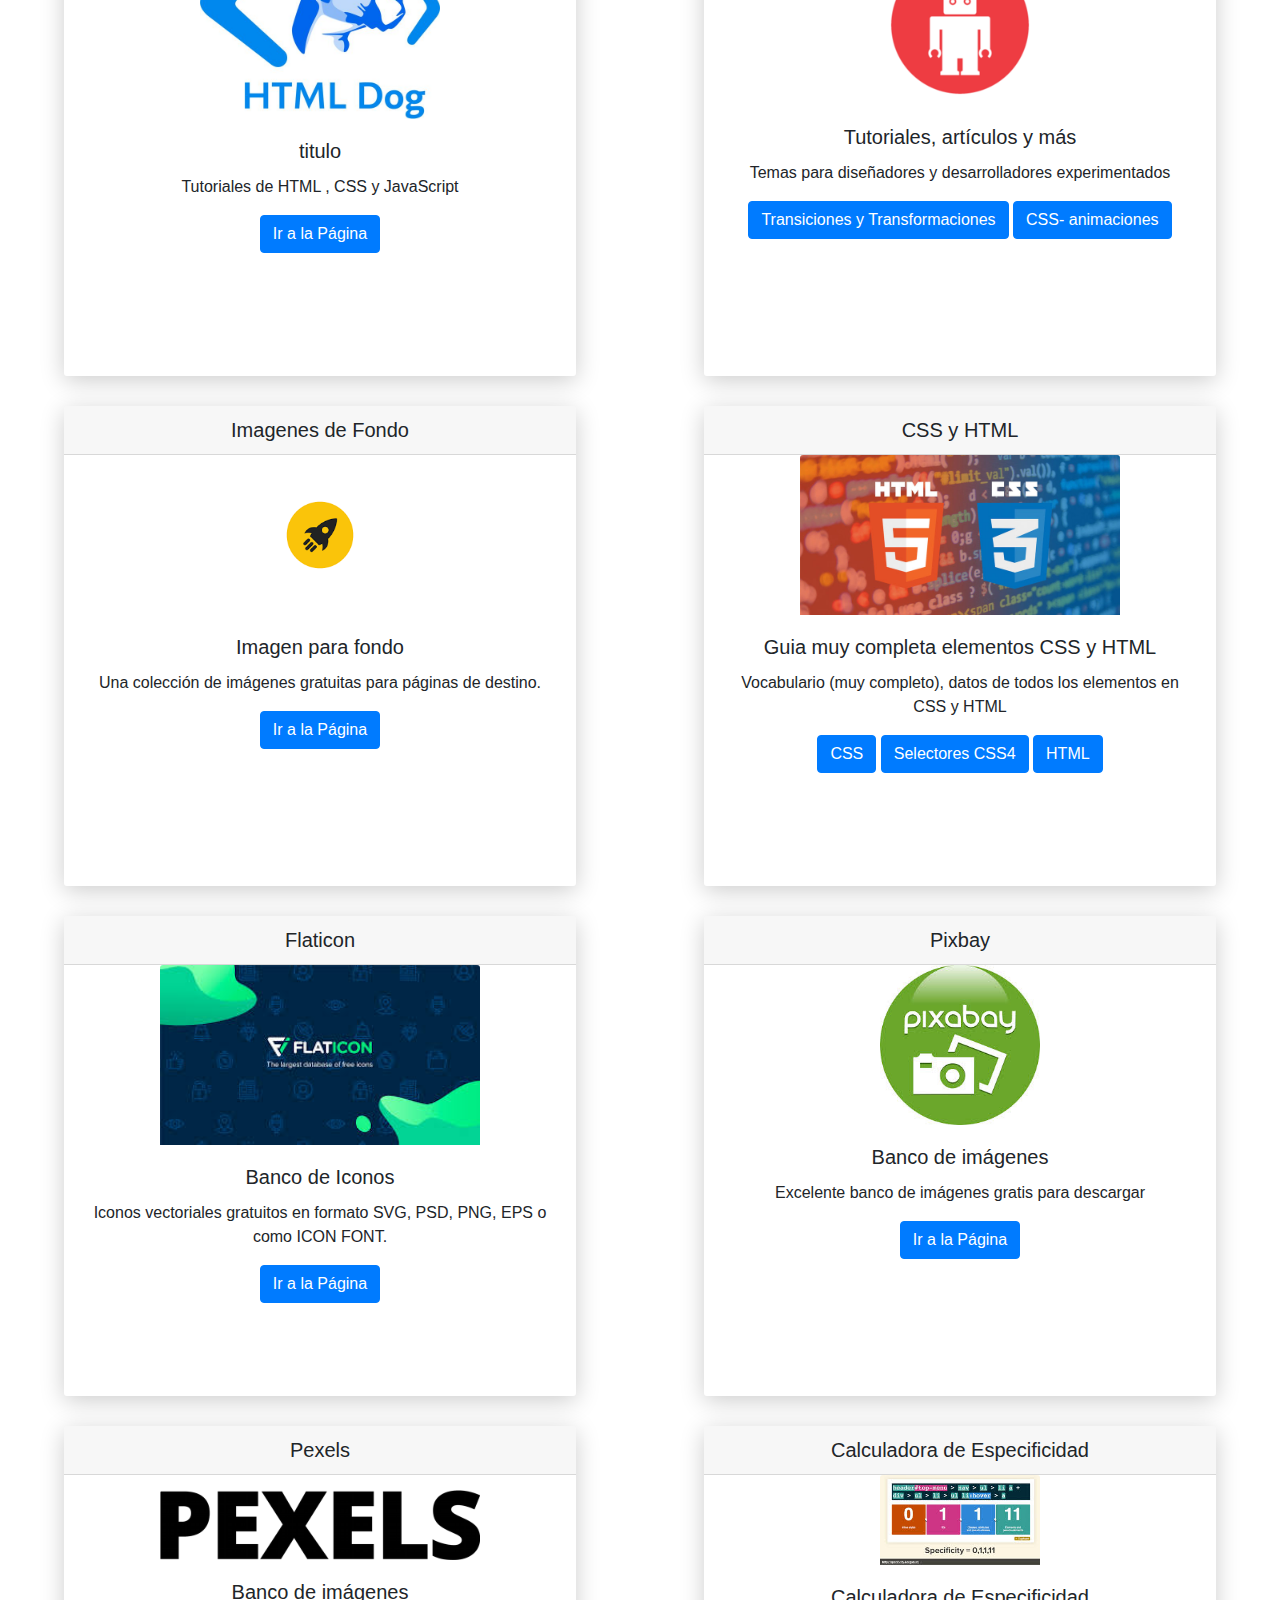
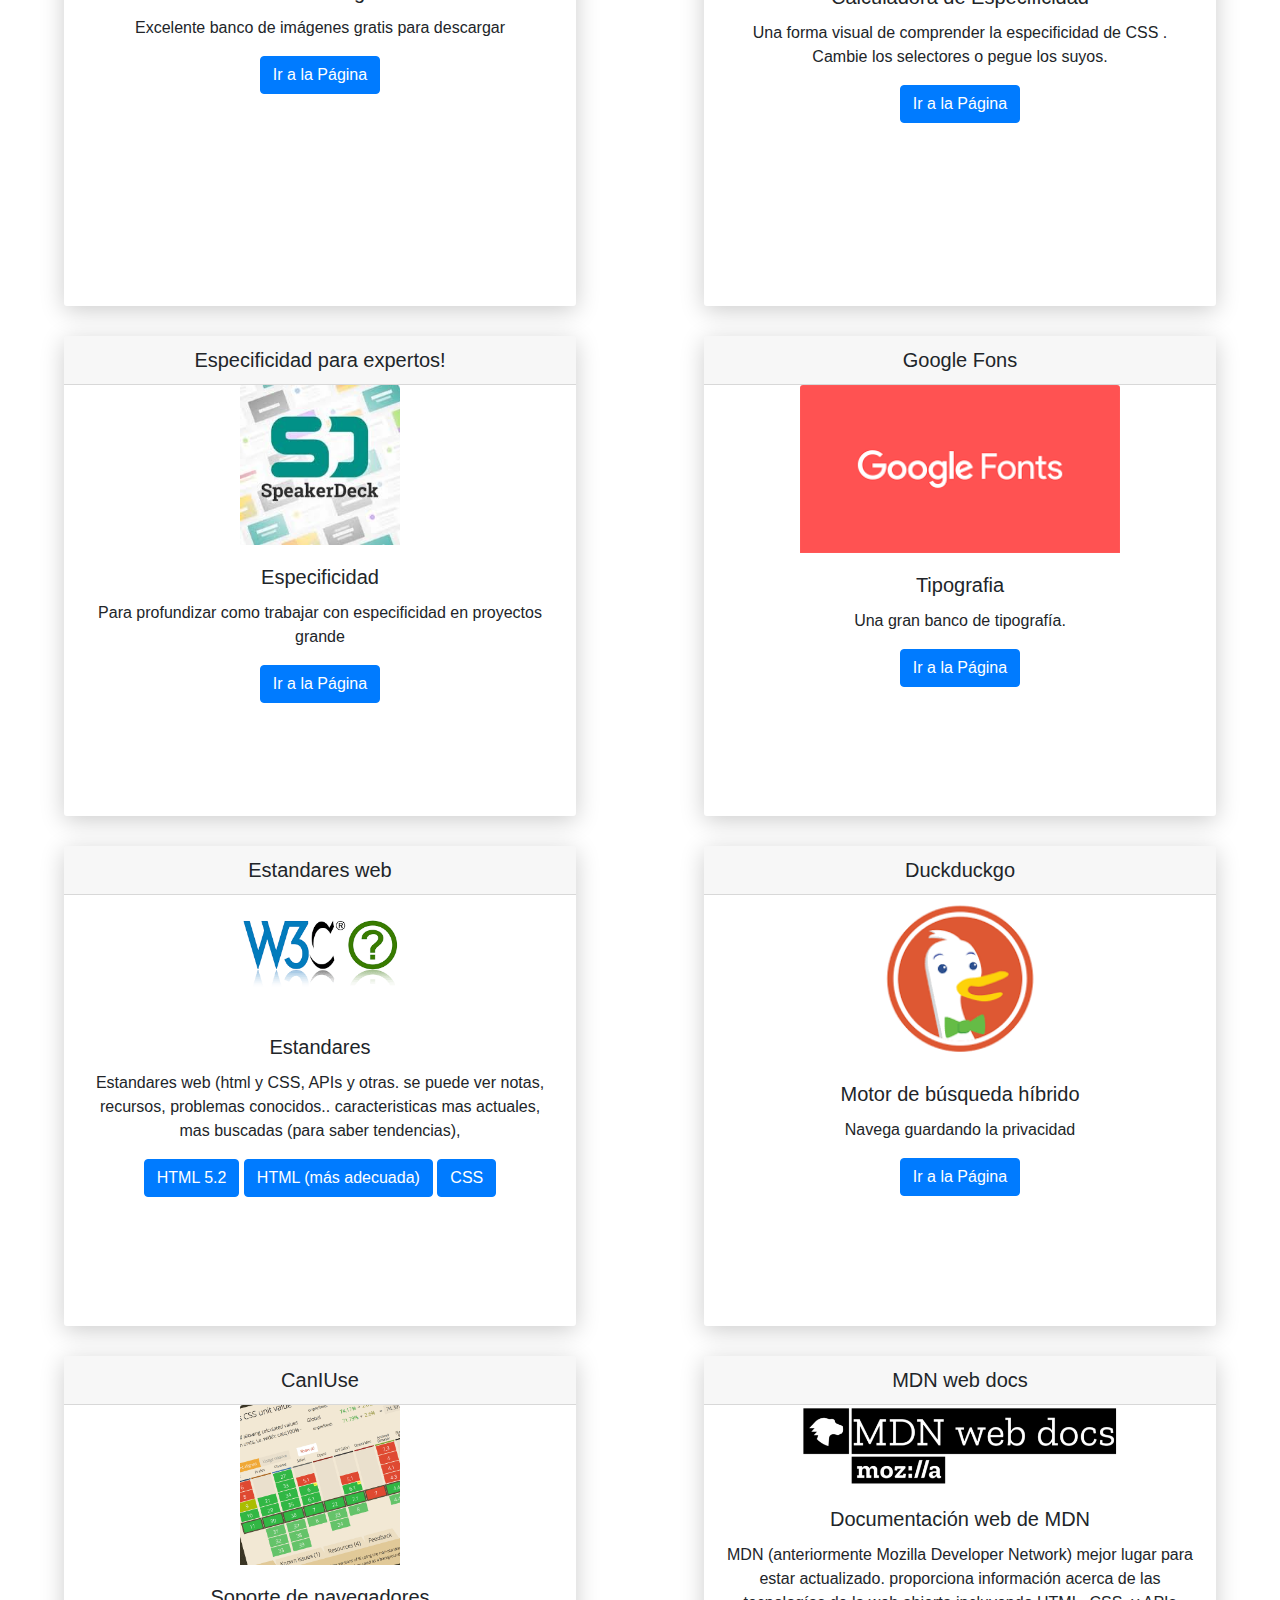
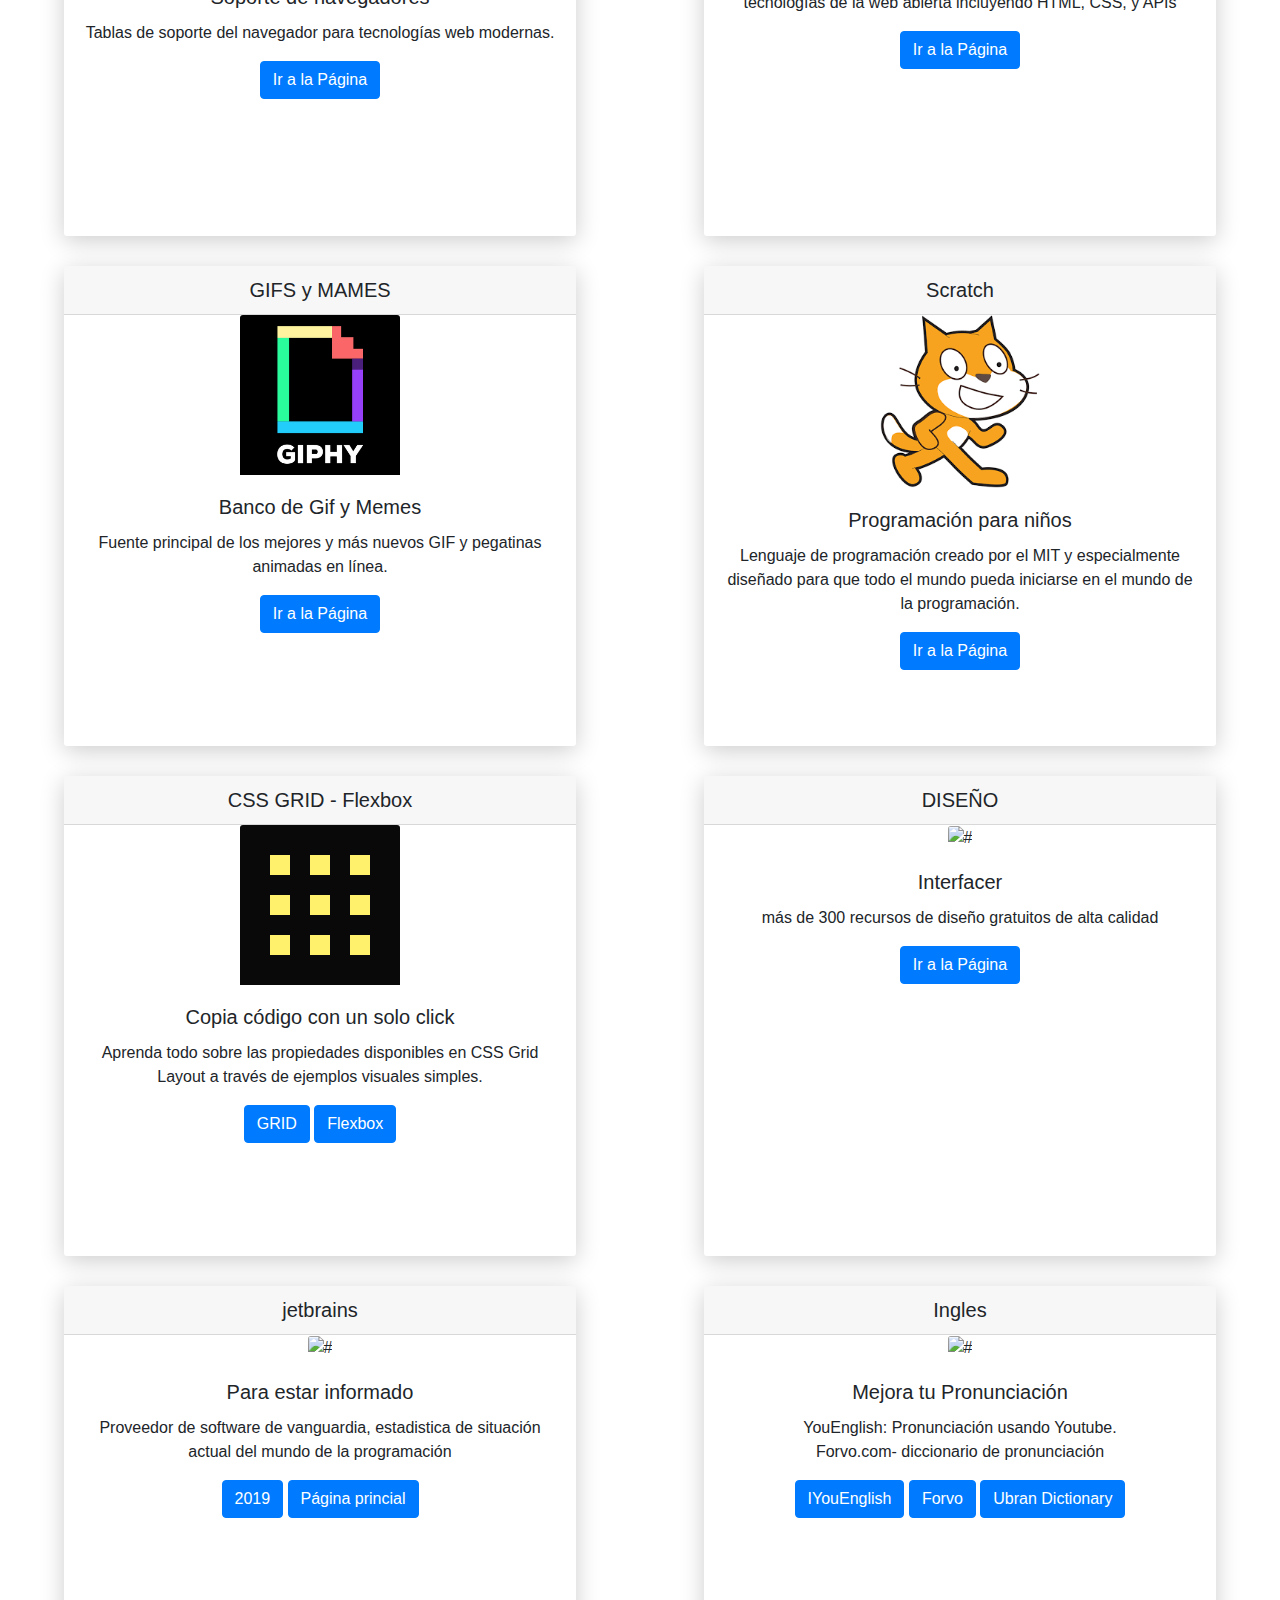
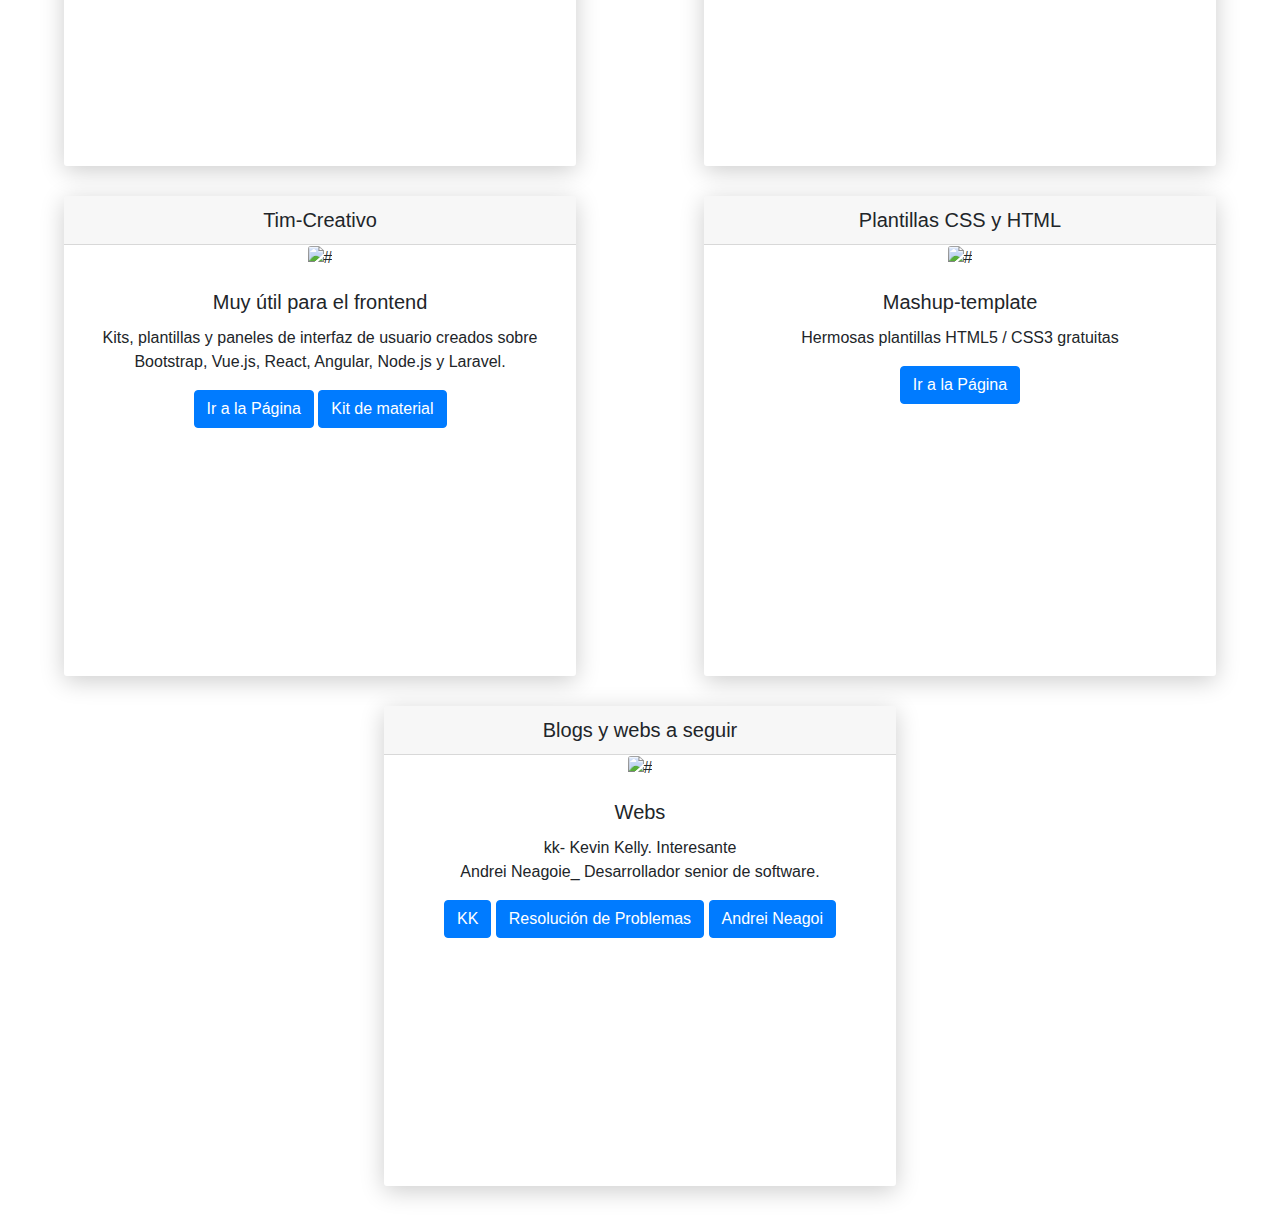
==== commit c679396d: "merge" ====
--- a/index.html
+++ b/index.html
@@ -59,7 +59,7 @@
 
 
 	  <div class="jumbotron ">
-		  <h1>My First Proyect Page</h1>
+		  <h1>My First Proyect Web</h1>
 		  <p>Resize this responsive page to see the effect!</p>
 	  </div>
 	  
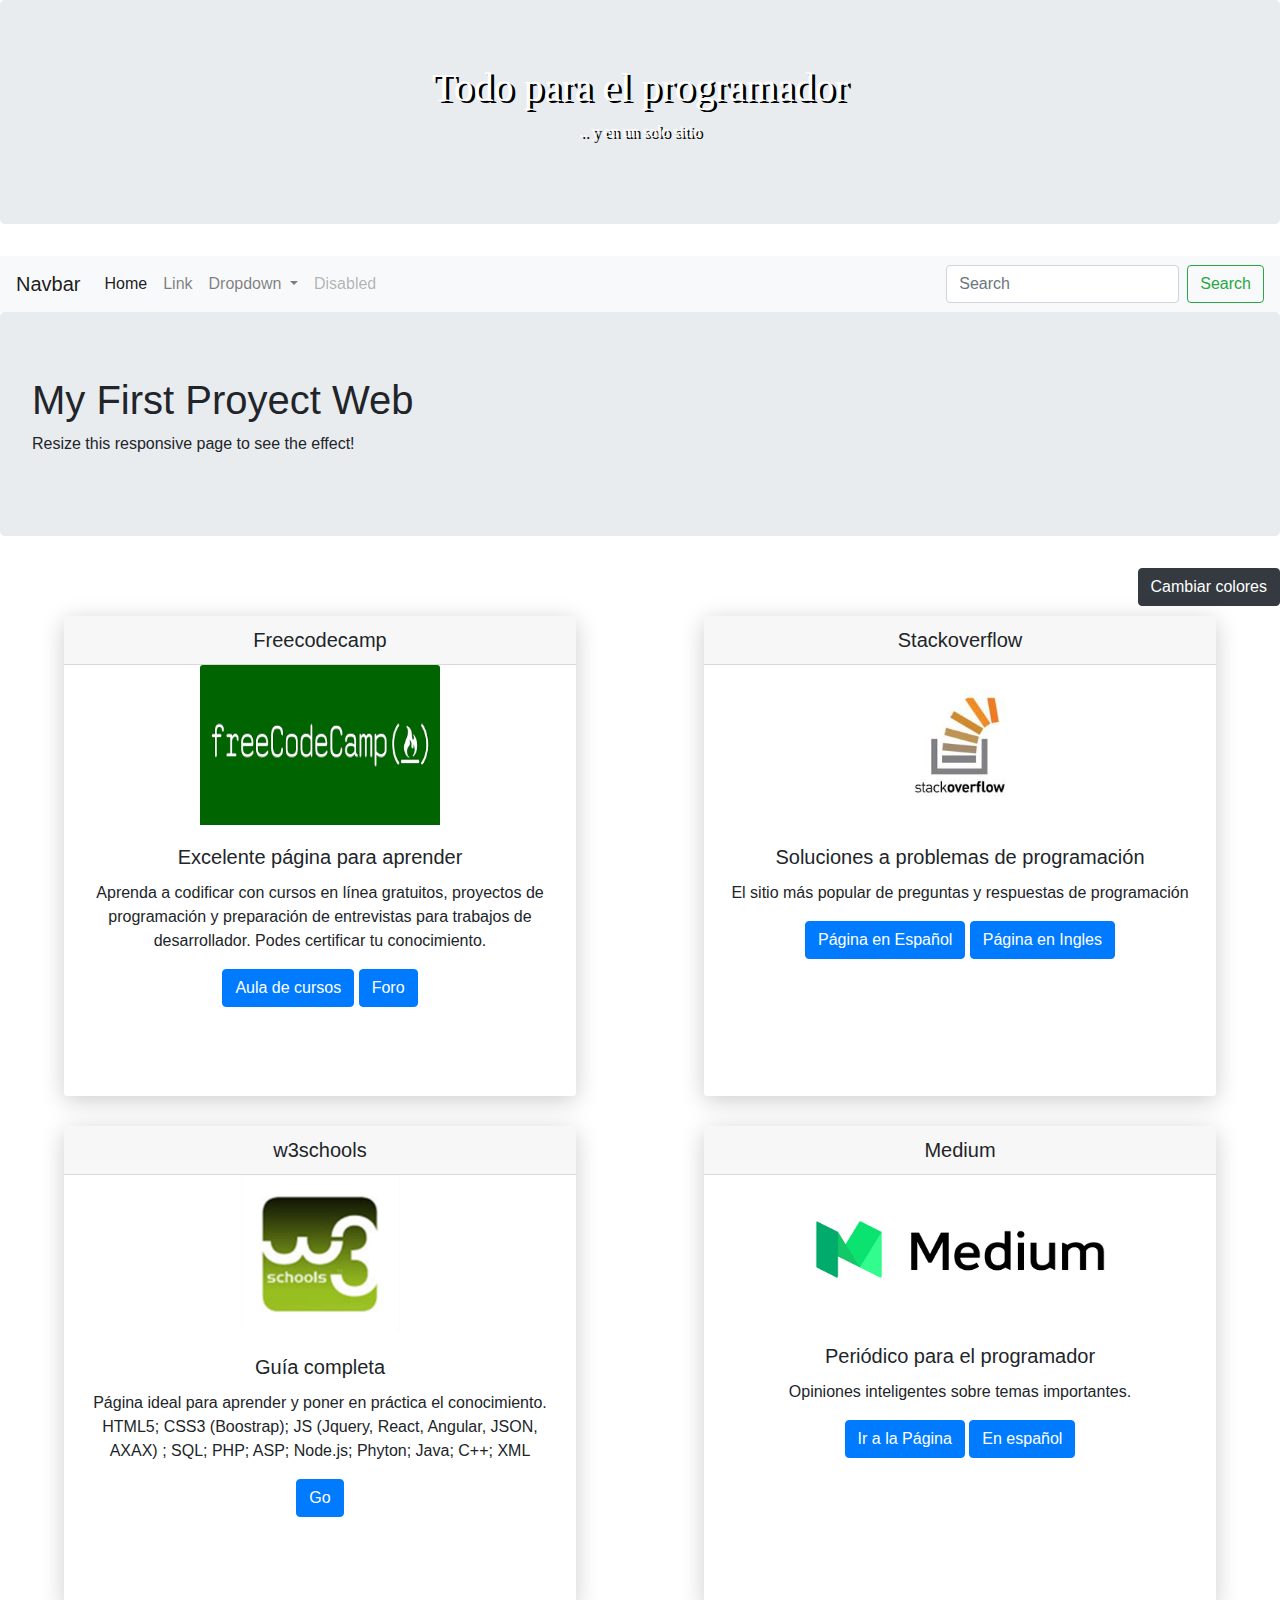
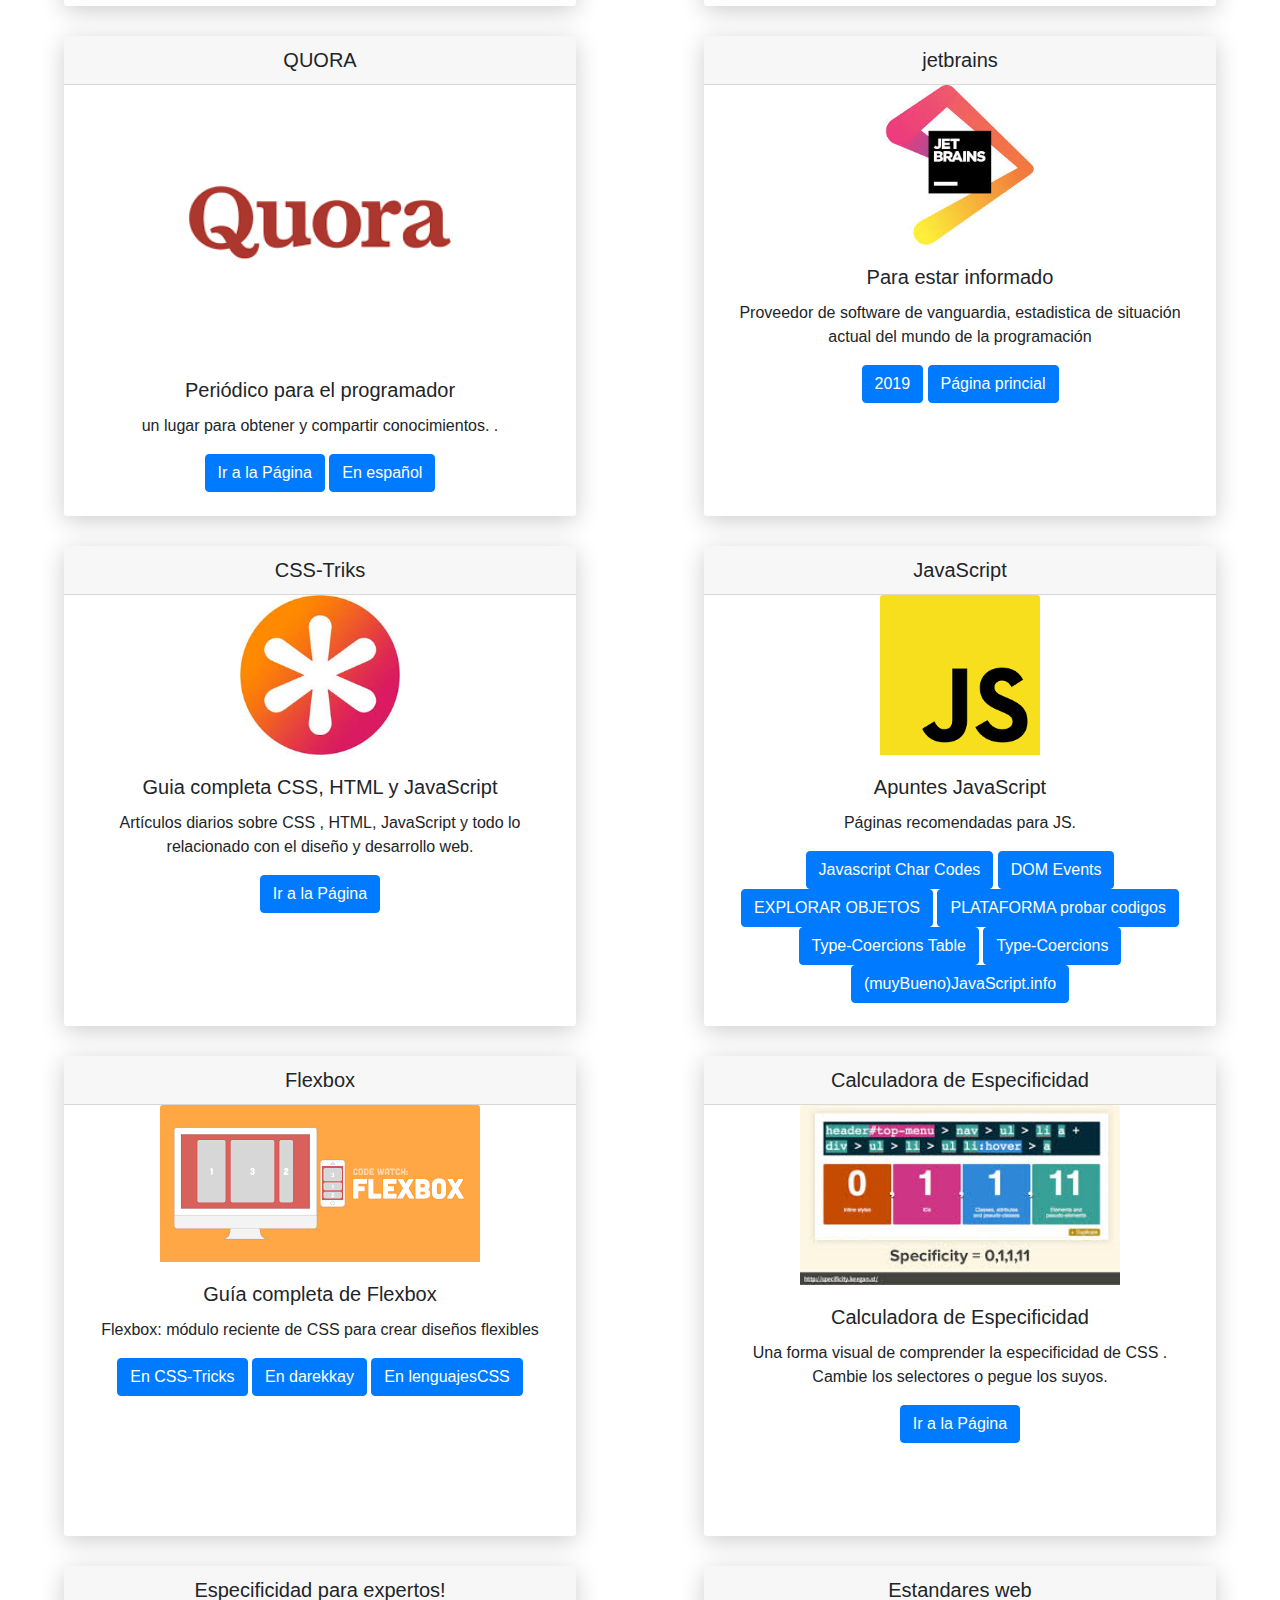
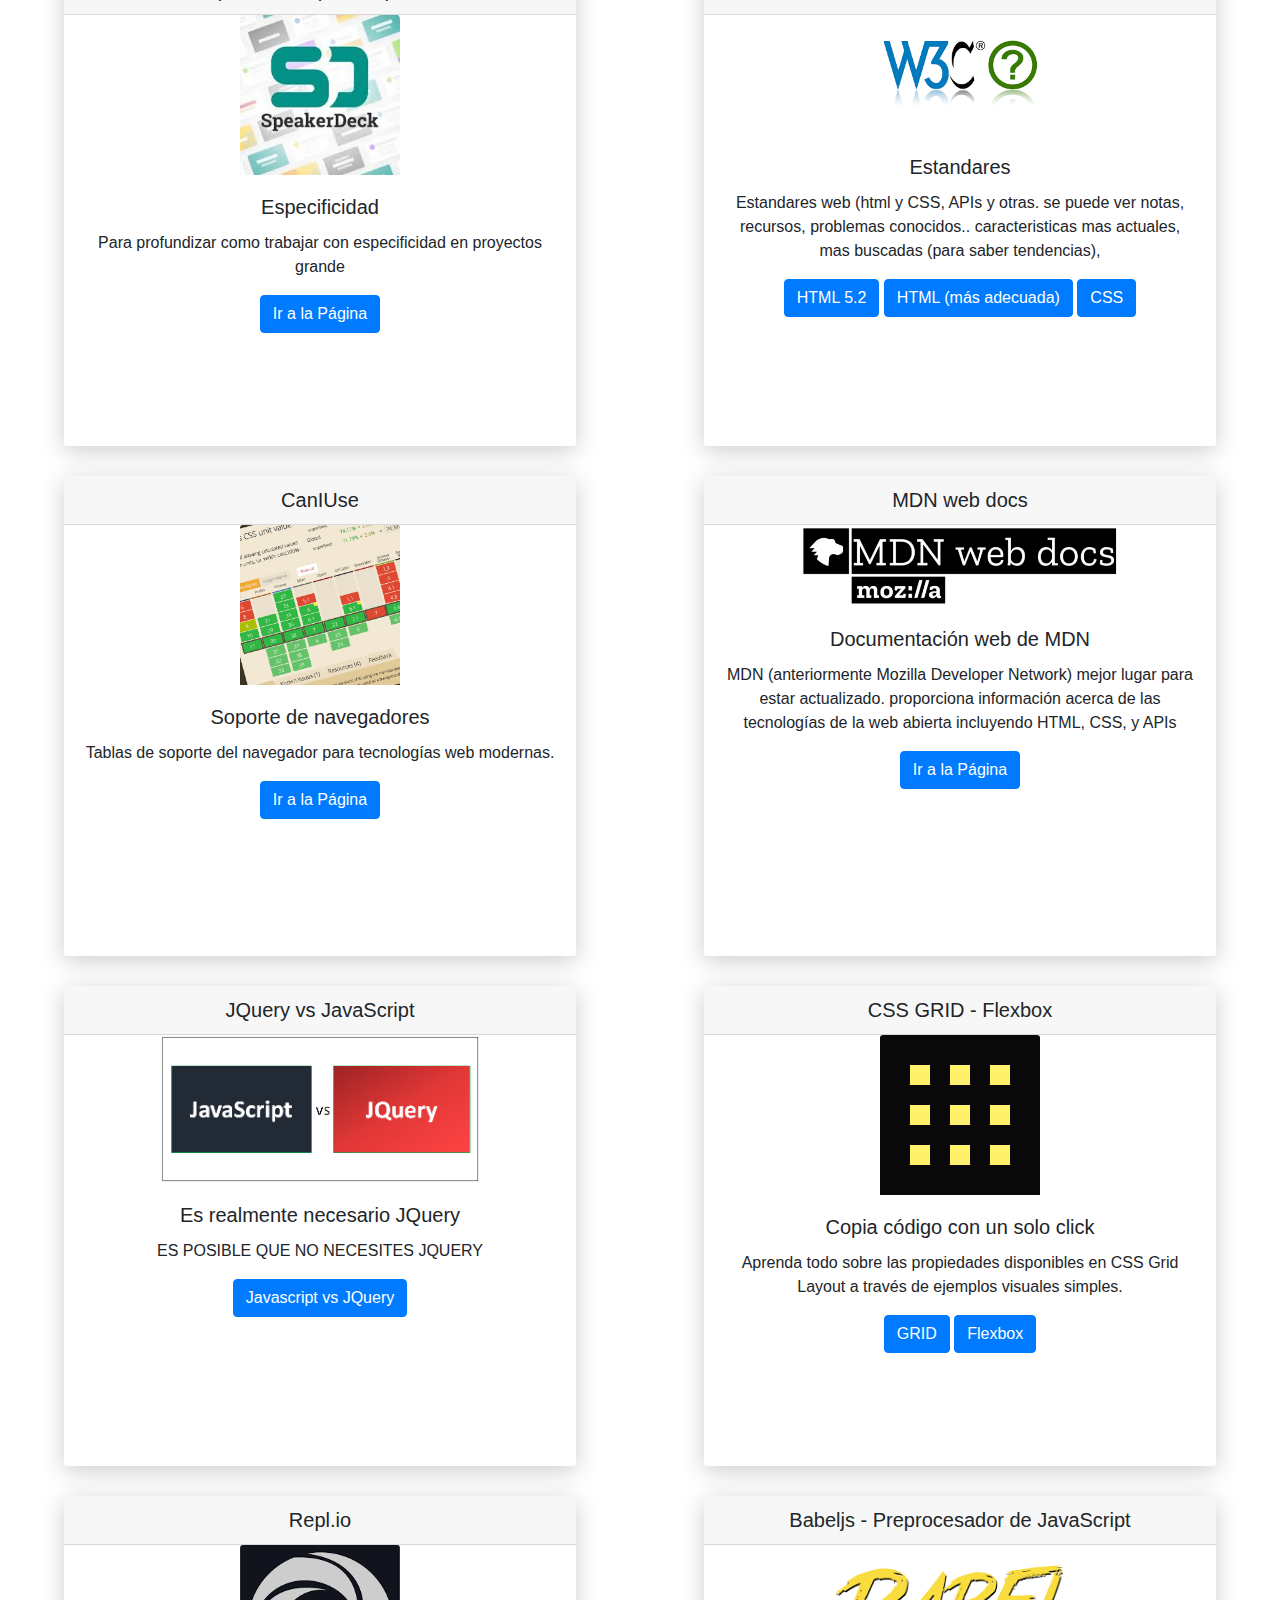
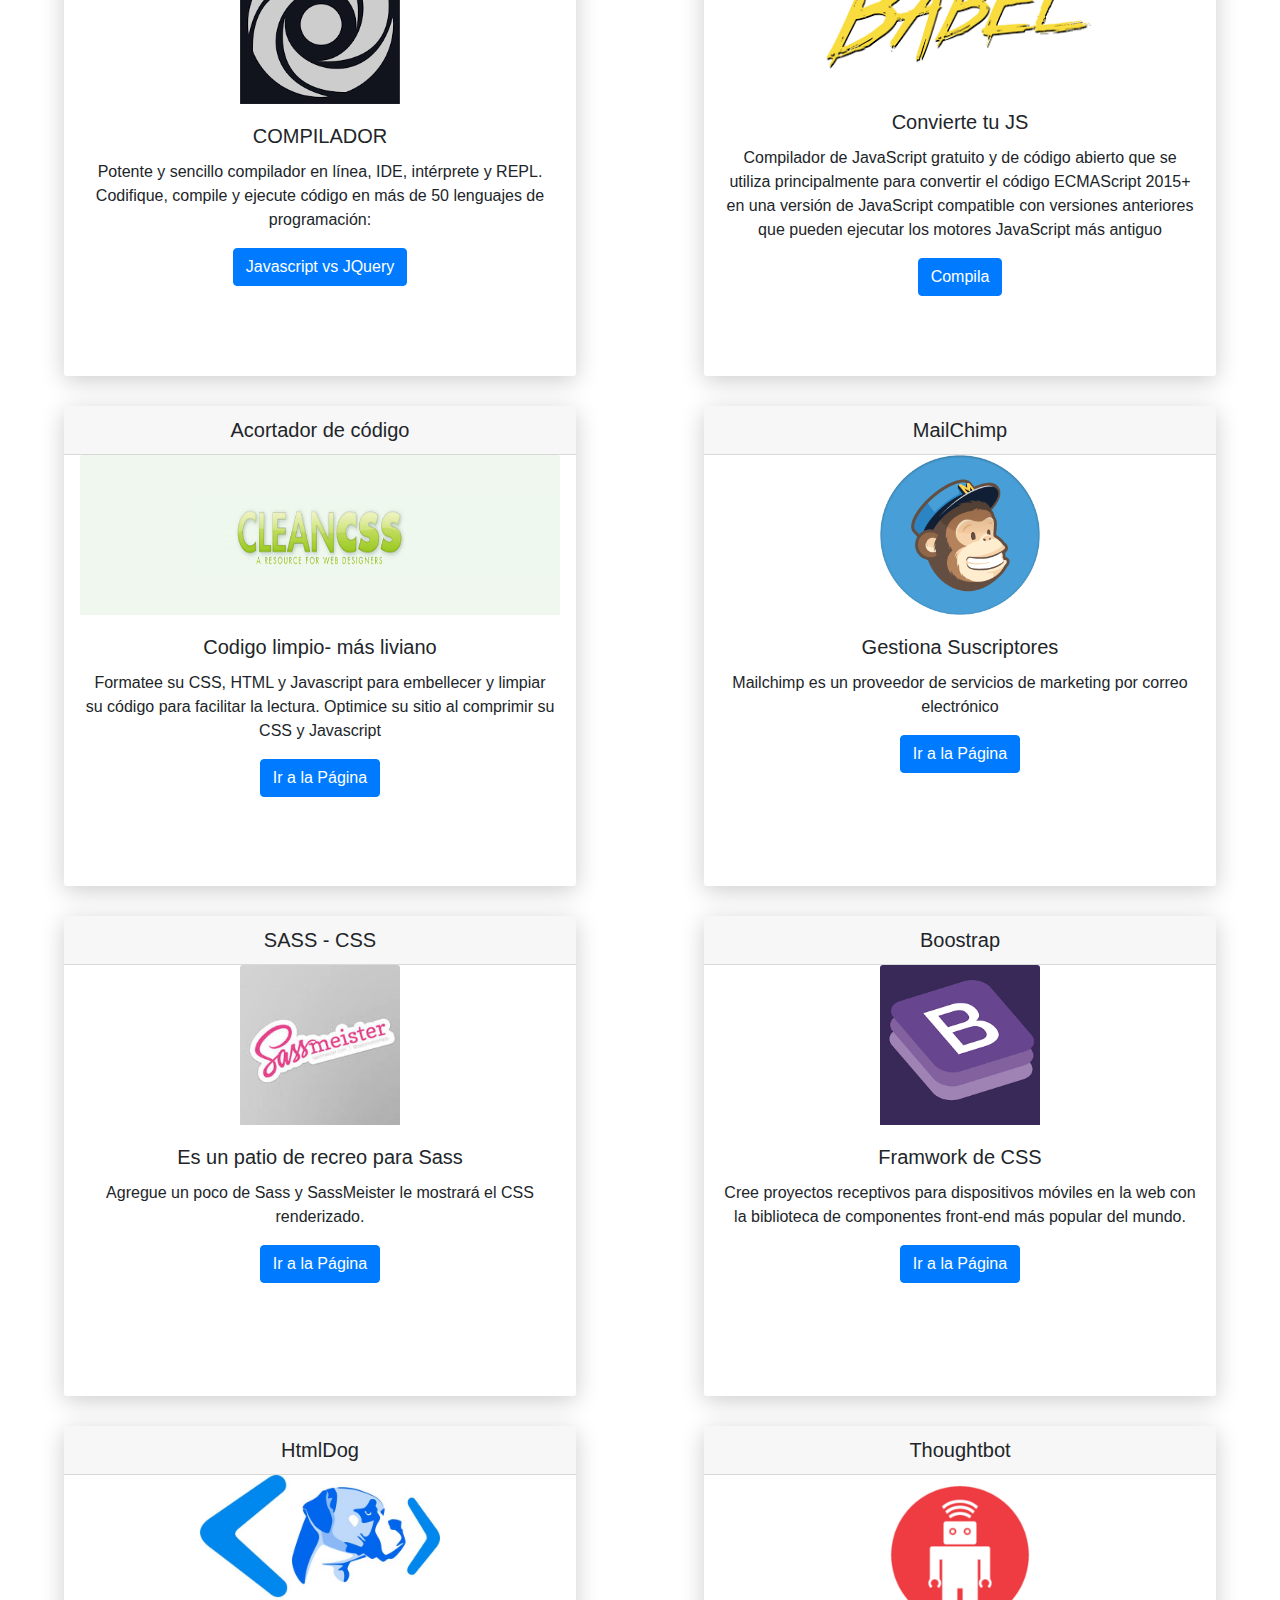
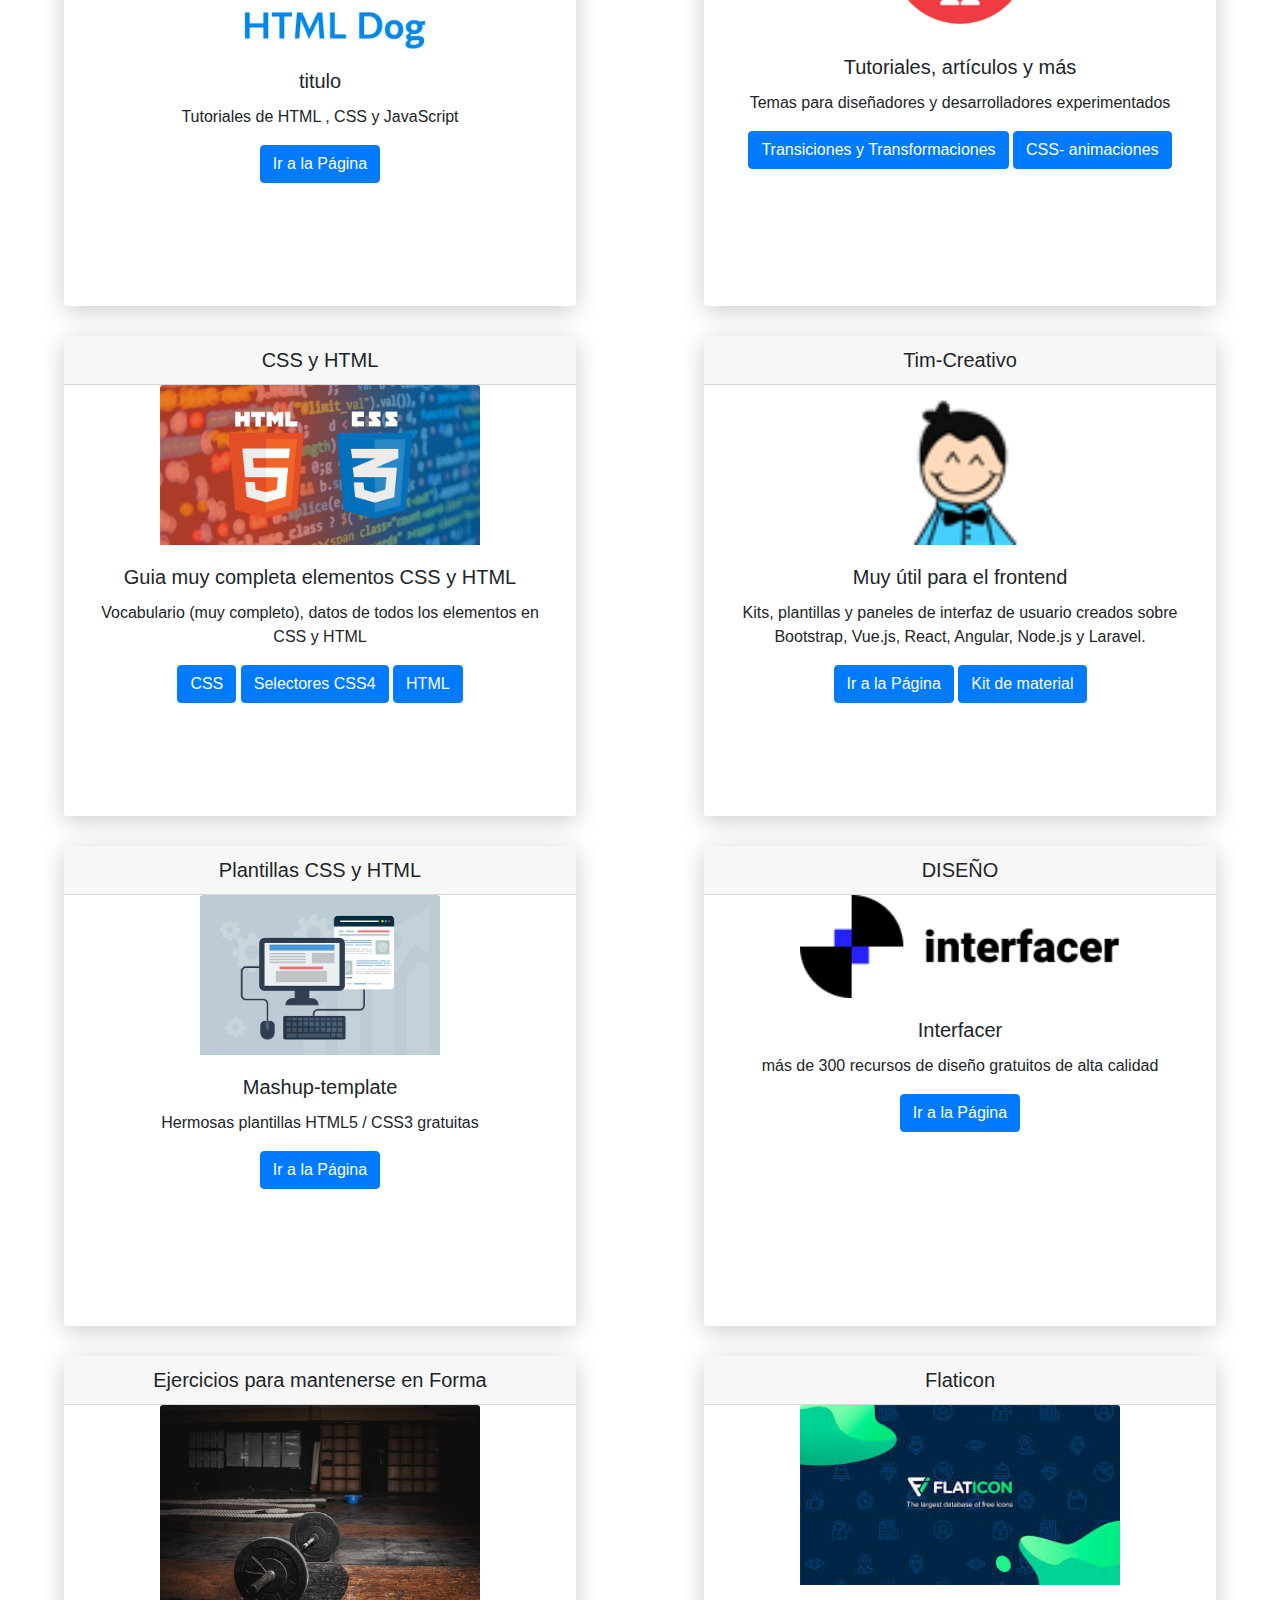
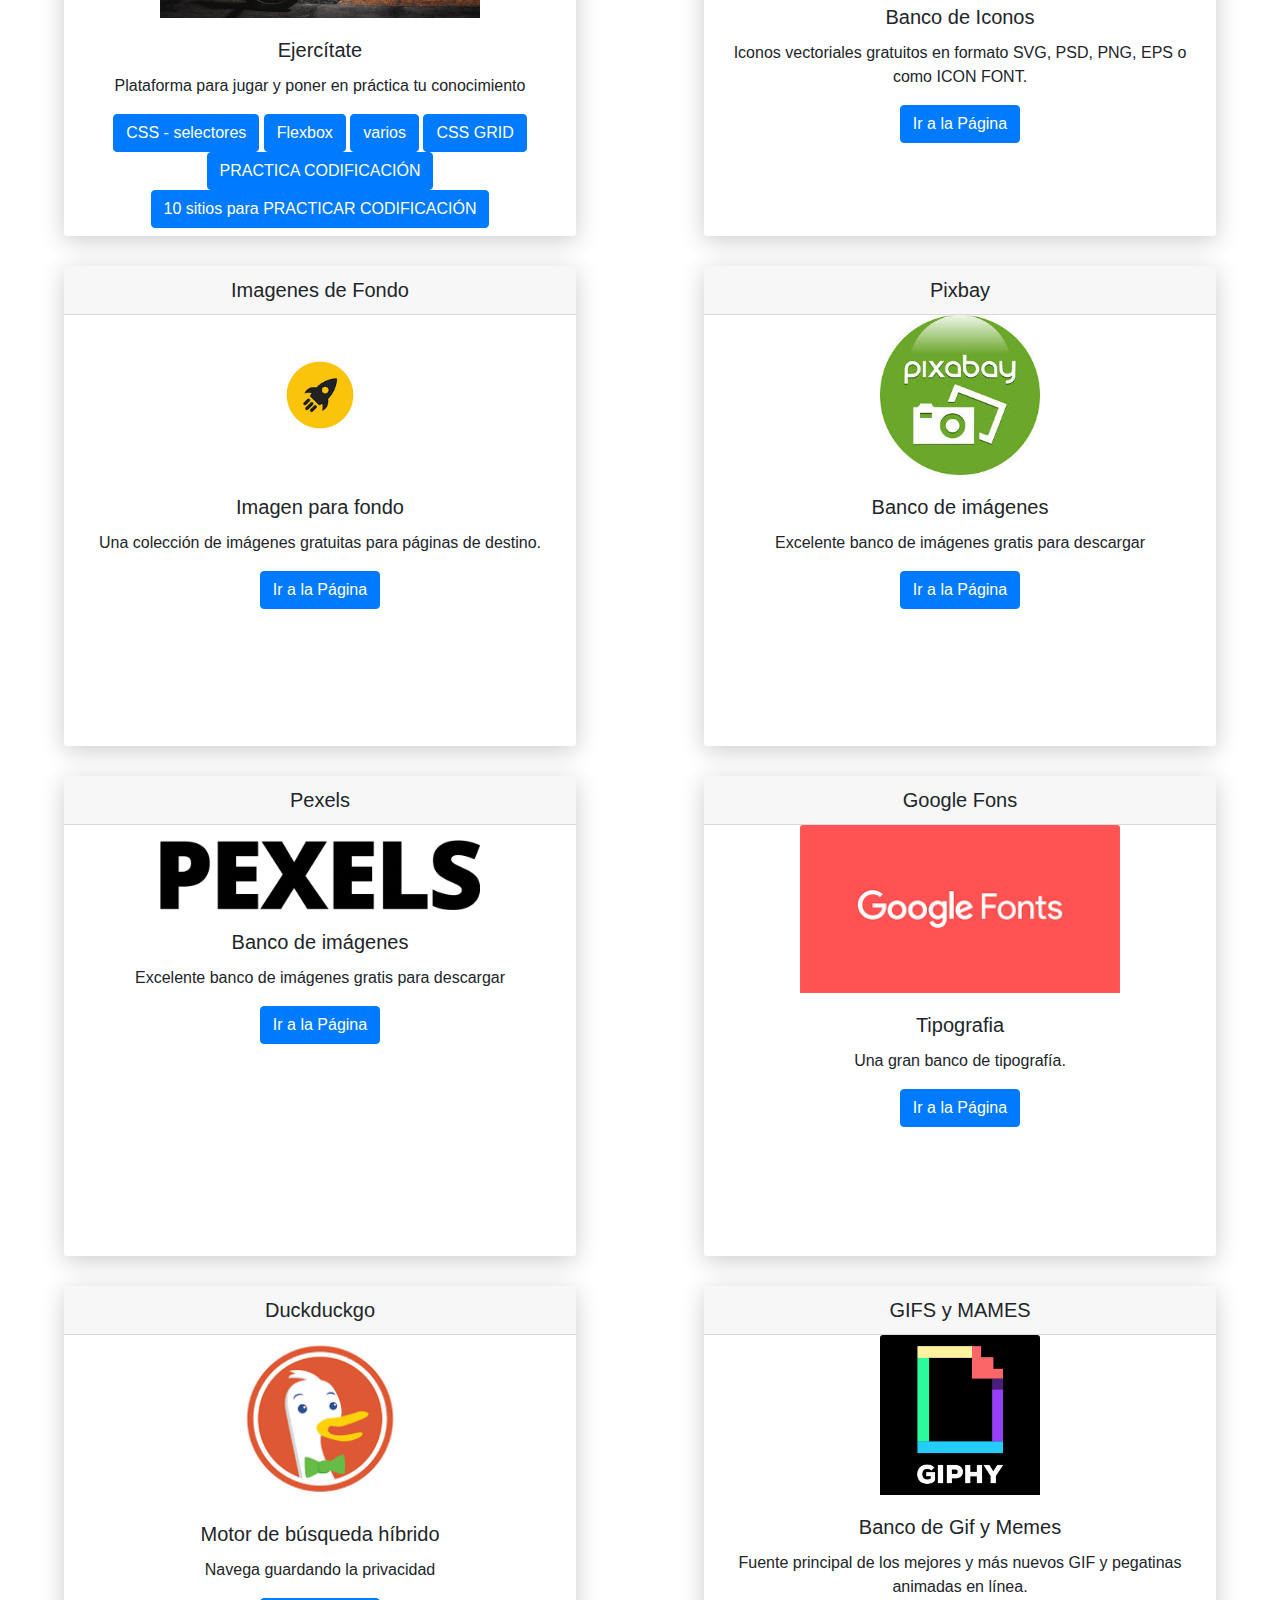
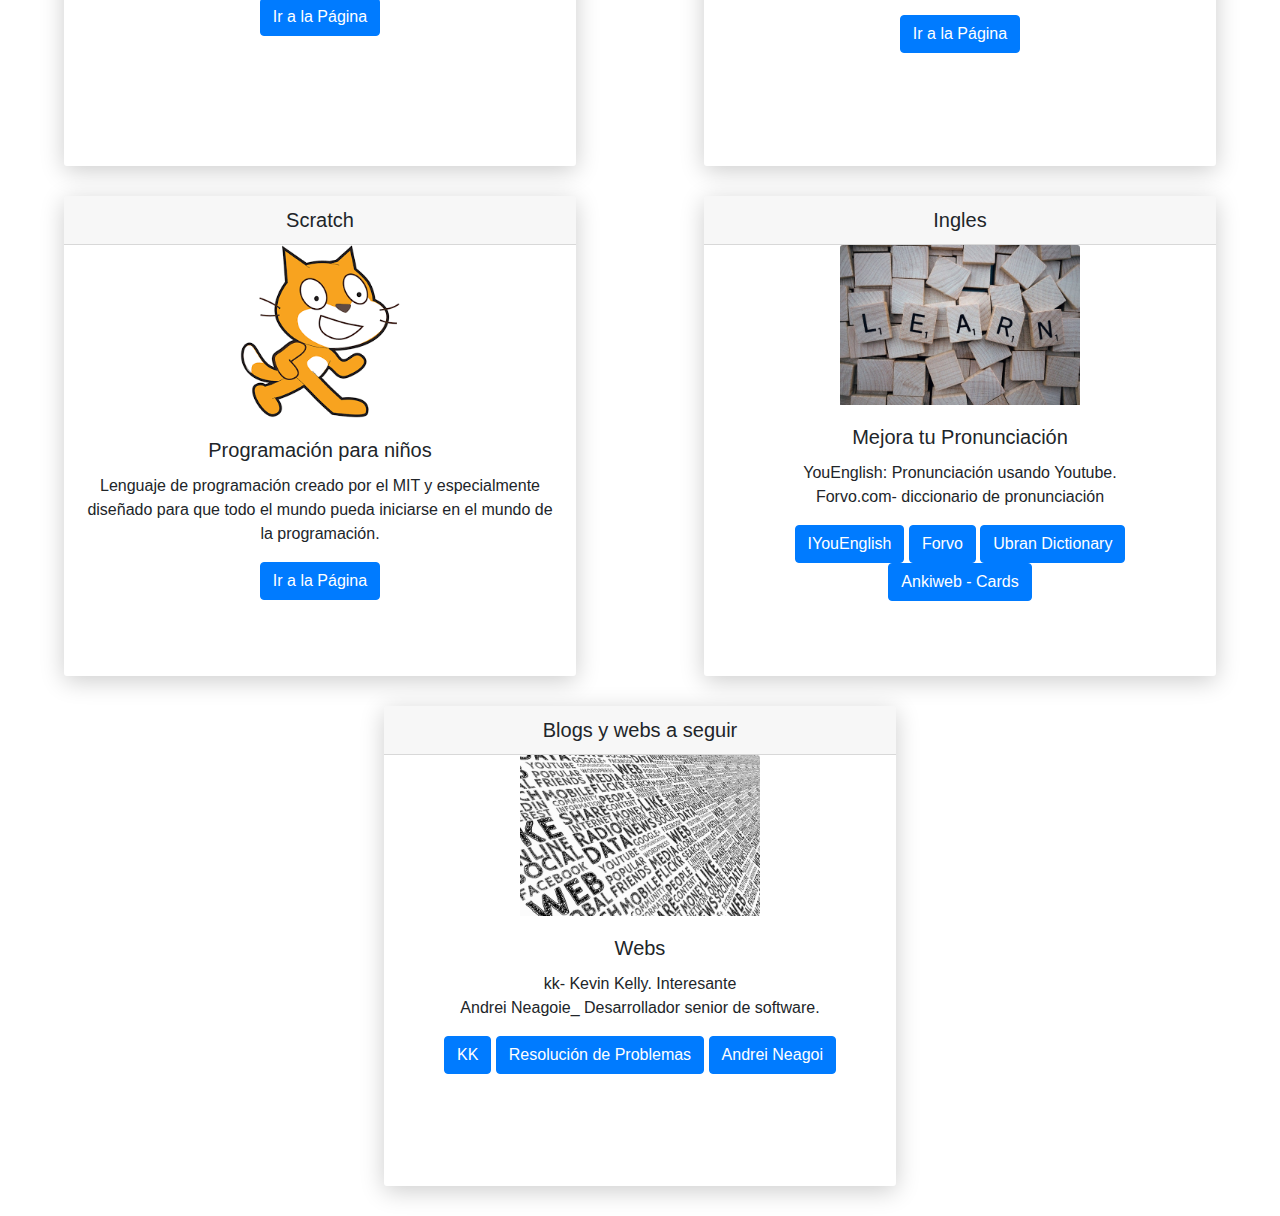
==== commit bc2f64a3: "change order of cards" ====
--- a/index.html
+++ b/index.html
@@ -129,6 +129,17 @@
 				</div>
 		</div>
 
+		<div class="card">
+				<h5 class="card-header">jetbrains</h5>
+				 <img src="image/jetbrains.jpeg" class="card-img-top" alt="#" style="width: 10rem">
+					<div class="card-body">
+					  <h5 class="card-title">Para estar informado</h5>
+					  <p class="card-text">Proveedor de software de vanguardia, estadistica de situación actual del mundo de la programación</p>
+					  <a href="https://www.jetbrains.com/lp/devecosystem-2019/" class="btn btn-primary" target="_blank">2019</a>
+					  <a href="https://www.jetbrains.com" class="btn btn-primary" target="_blank">Página princial</a>
+					</div>
+		</div>
+
 
 		<div class="card">
 				<h5 class="card-header">CSS-Triks</h5>
@@ -153,14 +164,77 @@
 				  <a href="hhttps://dorey.github.io/JavaScript-Equality-Table/" class="btn btn-primary" target="_blank">Type-Coercions Table</a>
 				  <a href="https://developer.mozilla.org/en-US/docs/Web/JavaScript/Equality_comparisons_and_sameness" class="btn btn-primary" target="_blank">Type-Coercions</a>
 				  <a href="http://javascript.info/" class="btn btn-primary" target="_blank">(muyBueno)JavaScript.info</a>
-				
-				  
-				</div>
-		</div>
+				</div>
+		</div>
+
+		<div class="card">
+				<h5 class="card-header">Flexbox</h5>
+				 <img src="image/flexbox.png" class="card-img-top" alt="#" style="width: 20rem">
+					<div class="card-body">
+					  <h5 class="card-title">Guía completa de Flexbox</h5>
+					  <p class="card-text">Flexbox: módulo reciente de CSS para crear diseños flexibles </p>
+					  <a href="https://css-tricks.com/snippets/css/a-guide-to-flexbox/" class="btn btn-primary" target="_blank">En CSS-Tricks</a>
+					  <a href="https://darekkay.com/dev/flexbox-cheatsheet.html " class="btn btn-primary" target="_blank">En darekkay</a>
+					  <a href="https://lenguajecss.com/p/css/propiedades/flexbox " class="btn btn-primary" target="_blank">En lenguajesCSS</a>
+					</div>
+			</div>
+
+		<div class="card">
+				<h5 class="card-header">Calculadora de Especificidad</h5>
+				 <img src="image/calculadora.jpeg" class="card-img-top" alt="#" style="width: 20rem">
+					<div class="card-body">
+					  <h5 class="card-title">Calculadora de Especificidad</h5>
+					  <p class="card-text">Una forma visual de comprender la especificidad de CSS . Cambie los selectores o pegue los suyos.</p>
+					  <a href="https://specificity.keegan.st/" class="btn btn-primary" target="_blank">Ir a la Página</a>
+					</div>
+			</div>
+		
+		<div class="card">
+			<h5 class="card-header">Especificidad para expertos!</h5>
+			 <img src="image/speakerdeck.jpeg" class="card-img-top" alt="#" style="width: 10rem">
+				<div class="card-body">
+				  <h5 class="card-title">Especificidad</h5>
+				  <p class="card-text">Para profundizar como trabajar con especificidad en proyectos grande</p>
+				  <a href="https://speakerdeck.com/dafed/managing-css-projects-with-itcss" class="btn btn-primary" target="_blank">Ir a la Página</a>
+				</div>
+		</div>
+
+		<div class="card">
+				<h5 class="card-header">Estandares web</h5>
+				 <img src="image/w3c.png" class="card-img-top" alt="#" style="width: 10rem">
+					<div class="card-body">
+					  <h5 class="card-title">Estandares</h5>
+					  <p class="card-text">Estandares web (html y CSS, APIs y otras. se puede ver notas, recursos, problemas conocidos.. caracteristicas mas actuales, mas buscadas (para saber tendencias), </p>
+					  <a href="https://www.w3.org/TR/2017/REC-html52-20171214/#toc" class="btn btn-primary" target="_blank">HTML 5.2</a>
+					  <a href="https://whatwg.org/" class="btn btn-primary" target="_blank">HTML (más adecuada)</a>
+					  <a href="https://www.w3.org/Style/CSS/Overview.en.html" class="btn btn-primary" target="_blank">CSS</a>
+
+					</div>
+			</div>
+
+			<div class="card">
+					<h5 class="card-header">CanIUse</h5>
+					 <img src="image/caniuse.png" class="card-img-top" alt="#" style="width: 10rem">
+						<div class="card-body">
+						  <h5 class="card-title">Soporte de navegadores</h5>
+						  <p class="card-text">Tablas de soporte del navegador para tecnologías web modernas. </p>
+						  <a href="https://caniuse.com/" class="btn btn-primary" target="_blank">Ir a la Página</a>
+						</div>
+			</div>
+			
+			<div class="card">
+					<h5 class="card-header">MDN web docs</h5>
+					 <img src="image/mdn.png" class="card-img-top" alt="#" style="width: 20rem">
+						<div class="card-body">
+						  <h5 class="card-title">Documentación web de MDN</h5>
+						  <p class="card-text">MDN (anteriormente Mozilla Developer Network)  mejor lugar para estar actualizado. proporciona información acerca de las tecnologías de la web abierta incluyendo HTML, CSS, y APIs </p>
+						  <a href="https://developer.mozilla.org/en-US/docs/Web/HTML/Element" class="btn btn-primary" target="_blank">Ir a la Página</a>
+						</div>
+				</div>
 
 		<div class="card">
 			<h5 class="card-header">JQuery vs JavaScript</h5>
-			 <img src="image/JsJq.png" class="card-img-top" alt="#" style="width: 10rem">
+			 <img src="image/JsJq.png" class="card-img-top" alt="#" style="width: 20rem">
 				<div class="card-body">
 				  <h5 class="card-title">Es realmente necesario JQuery</h5>
 				  <p class="card-text">ES POSIBLE QUE NO NECESITES JQUERY</p>
@@ -170,6 +244,17 @@
 		</div>
 
 		<div class="card">
+				<h5 class="card-header">CSS GRID - Flexbox</h5>
+				 <img src="image/grid.png" class="card-img-top" alt="#" style="width: 10rem">
+					<div class="card-body">
+					  <h5 class="card-title">Copia código con un solo click</h5>
+					  <p class="card-text">Aprenda todo sobre las propiedades disponibles en CSS Grid Layout a través de ejemplos visuales simples.</p>
+					  <a href="http://grid.malven.co/" class="btn btn-primary" target="_blank">GRID</a>
+					  <a href="http://flexbox.malven.co/ " class="btn btn-primary" target="_blank">Flexbox</a>
+					</div>
+			</div>
+
+		<div class="card">
 			<h5 class="card-header">Repl.io</h5>
 			 <img src="image/repl.png" class="card-img-top" alt="#" style="width: 10rem">
 				<div class="card-body">
@@ -182,8 +267,8 @@
 
 
 		<div class="card">
-			<h5 class="card-header">Preprocesador de JavaScript</h5>
-			 <img src="image/JsJq.png" class="card-img-top" alt="#" style="width: 10rem">
+			<h5 class="card-header">Babeljs - Preprocesador de JavaScript</h5>
+			 <img src="image/babel.png" class="card-img-top" alt="#" style="width: 20rem">
 				<div class="card-body">
 				  <h5 class="card-title">Convierte tu JS</h5>
 				  <p class="card-text">Compilador de JavaScript gratuito y de código abierto que se utiliza principalmente para convertir el código ECMAScript 2015+ en una versión de JavaScript compatible con versiones anteriores que pueden ejecutar los motores JavaScript más antiguo</p>
@@ -191,7 +276,16 @@
 				  
 				</div>
 		</div>
-		
+
+		<div class="card">
+			<h5 class="card-header">Acortador de código</h5>
+			 <img src="image/cleancss.png" class="card-img-top" alt="#" style="width: 30rem; height: 10rem">
+				<div class="card-body">
+				  <h5 class="card-title">Codigo limpio- más liviano</h5>
+				  <p class="card-text">Formatee su CSS, HTML y Javascript para embellecer y limpiar su código para facilitar la lectura. Optimice su sitio al comprimir su CSS y Javascript</p>
+				  <a href="https://www.cleancss.com/css-minify/" class="btn btn-primary" target="_blank">Ir a la Página</a>
+				</div>
+		</div>
 
 
 		<div class="card">
@@ -204,9 +298,103 @@
 				</div>
 			</div>
 
-		<div class="card">
-			<h5 class="card-header">Ejercicios para novatos</h5>
-			 <img src="image/ejercitate.jpg" class="card-img-top" alt="#" style="width: 10rem">
+	
+		<div class="card">
+			<h5 class="card-header">SASS - CSS</h5>
+			<img src="image/sass.jpeg" class="card-img-top" alt="icono-MailChimp" style="width: 10rem">
+			<div class="card-body">
+				<h5 class="card-title">Es un patio de recreo para Sass</h5>
+				<p class="card-text">Agregue un poco de Sass y SassMeister le mostrará el CSS renderizado.</p>
+				<a href="https://www.sassmeister.com/" class="btn btn-primary" target="_blank">Ir a la Página</a>
+			</div>
+		</div>
+
+		
+
+
+
+
+		
+		<div class="card">
+				<h5 class="card-header">Boostrap</h5>
+				 <img src="image/boostrap.png" class="card-img-top" alt="#" style="width: 10rem">
+					<div class="card-body">
+					  <h5 class="card-title">Framwork de CSS</h5>
+					  <p class="card-text">Cree proyectos receptivos para dispositivos móviles en la web con la biblioteca de componentes front-end más popular del mundo.</p>
+					  <a href="https://getbootstrap.com/" class="btn btn-primary" target="_blank">Ir a la Página</a>
+					</div>
+			</div>
+
+		<div class="card">
+			<h5 class="card-header">HtmlDog</h5>
+			 <img src="image/htmldog.jpg" class="card-img-top" alt="#" style="width: 15rem">
+				<div class="card-body">
+				  <h5 class="card-title">titulo</h5>
+					  <p class="card-text">Tutoriales de HTML , CSS y JavaScript </p>
+					  <a href="https://htmldog.com/" class="btn btn-primary" target="_blank">Ir a la Página</a>
+				</div>
+		</div>
+
+		<div class="card">
+			<h5 class="card-header">Thoughtbot</h5>
+			 <img src="image/troghtbot.png" class="card-img-top" alt="#" style="width: 10rem">
+					<div class="card-body">
+					 <h5 class="card-title">Tutoriales, artículos y más</h5>
+					  <p class="card-text">Temas para diseñadores y desarrolladores experimentados</p>
+					  <a href="https://thoughtbot.com/blog/transitions-and-transforms" class="btn btn-primary" target="_blank">Transiciones y Transformaciones</a>						  <a href="https://thoughtbot.com/blog/css-animation-for-beginners" class="btn btn-primary" target="_blank">CSS- animaciones</a>
+							  <!-- <a href="https://thoughtbot.com/blog/books-free" class="btn btn-primary" target="_blank">Libros gratis</a> -->
+					</div>
+		</div>
+
+		<div class="card">
+			<h5 class="card-header">CSS y HTML</h5>
+			 <img src="image/htmlcss.jpg" class="card-img-top" alt="#" style="width: 20rem">
+				<div class="card-body">
+				  <h5 class="card-title">Guia muy completa elementos CSS y HTML</h5>
+				  <p class="card-text">Vocabulario (muy completo), datos de todos los elementos en CSS y HTML</p>
+				  <a href="http://apps.workflower.fi/vocabs/css/en#block+declaration-block" class="btn btn-primary" target="_blank">CSS</a>
+				  <a href="https://css4-selectors.com/selectors/" class="btn btn-primary" target="_blank">Selectores CSS4</a>
+				  <a href="http://apps.workflower.fi/vocabs/html/en" class="btn btn-primary" target="_blank"> HTML</a>
+ 				</div>
+		</div>								
+
+		<!-- banco- herramienta -->
+		<div class="card">
+				<h5 class="card-header">Tim-Creativo</h5>
+				 <img src="image/timCreativo.png" class="card-img-top" alt="#" style="width: 10rem">
+					<div class="card-body">
+					  <h5 class="card-title">Muy útil para el frontend</h5>
+					  <p class="card-text">Kits, plantillas y paneles de interfaz de usuario creados sobre Bootstrap, Vue.js, React, Angular, Node.js y Laravel.</p>
+					  <a href="https://www.creative-tim.com/" class="btn btn-primary" target="_blank">Ir a la Página</a>
+					  <a href="https://demos.creative-tim.com/material-kit/index.html#carouselExampleIndicators" class="btn btn-primary" target="_blank">Kit de material</a>		  
+					</div>
+			</div>
+		
+		
+		<div class="card">
+			<h5 class="card-header">Plantillas CSS y HTML</h5>
+			 <img src="image/plantilla(pixabay).jpg" class="card-img-top" alt="#" style="width: 15rem">
+				<div class="card-body">
+				  <h5 class="card-title">Mashup-template</h5>
+				  <p class="card-text">Hermosas plantillas HTML5 / CSS3 gratuitas </p>
+				  <a href="http://www.mashup-template.com/" class="btn btn-primary" target="_blank">Ir a la Página</a>
+				</div>
+		</div>
+
+		<div class="card">
+				<h5 class="card-header">DISEÑO</h5>
+				 <img src="image/interfacer-small.png" class="card-img-top" alt="#" style="width: 20rem">
+					<div class="card-body">
+					  <h5 class="card-title">Interfacer</h5>
+					  <p class="card-text">más de 300 recursos de diseño gratuitos de alta calidad</p>
+					  <a href="https://interfacer.xyz/" class="btn btn-primary" target="_blank">Ir a la Página</a>
+					</div>
+			</div>		
+
+
+		<div class="card">
+			<h5 class="card-header">Ejercicios para mantenerse en Forma</h5>
+			 <img src="image/barbell-on-the-floor-1552252(pexel).jpg" class="card-img-top" alt="#" style="width: 20rem">
 				<div class="card-body">
 				  <h5 class="card-title">Ejercítate</h5>
 				  <p class="card-text">Plataforma para jugar y poner en práctica tu conocimiento</p>
@@ -216,101 +404,10 @@
 				  <a href="https://codepip.com/games/grid-garden/" class="btn btn-primary" target="_blank"> CSS GRID  </a>
 				  <a href="https://coderbyte.com" class="btn btn-primary" target="_blank"> PRACTICA CODIFICACIÓN  </a>
 				  <a href="https://medium.com/coderbyte/the-10-best-coding-challenge-websites-for-2018-12b57645b654" class="btn btn-primary" target="_blank"> 10 sitios para PRACTICAR CODIFICACIÓN  </a>
-				  
-
-				  
-											  			  
+ 								  			  
 				</div>
 		</div>	
-		
-		<div class="card">
-			<h5 class="card-header">SASS - CSS</h5>
-			<img src="image/sass.jpeg" class="card-img-top" alt="icono-MailChimp" style="width: 10rem">
-			<div class="card-body">
-				<h5 class="card-title">Es un patio de recreo para Sass</h5>
-				<p class="card-text">Agregue un poco de Sass y SassMeister le mostrará el CSS renderizado.</p>
-				<a href="https://www.sassmeister.com/" class="btn btn-primary" target="_blank">Ir a la Página</a>
-			</div>
-		</div>
-
-		
-
-		<div class="card">
-			<h5 class="card-header">Acortador de código</h5>
-			 <img src="image/cleancss.png" class="card-img-top" alt="#" style="width: 30rem; height: 10rem">
-				<div class="card-body">
-				  <h5 class="card-title">Codigo limpio- más liviano</h5>
-				  <p class="card-text">Formatee su CSS, HTML y Javascript para embellecer y limpiar su código para facilitar la lectura. Optimice su sitio al comprimir su CSS y Javascript</p>
-				  <a href="https://www.cleancss.com/css-minify/" class="btn btn-primary" target="_blank">Ir a la Página</a>
-				</div>
-		</div>
-
-		<div class="card">
-			<h5 class="card-header">Flexbox</h5>
-			 <img src="image/flexbox.png" class="card-img-top" alt="#" style="width: 20rem">
-				<div class="card-body">
-				  <h5 class="card-title">Guía completa de Flexbox</h5>
-				  <p class="card-text">Flexbox: módulo reciente de CSS para crear diseños flexibles </p>
-				  <a href="https://css-tricks.com/snippets/css/a-guide-to-flexbox/" class="btn btn-primary" target="_blank">En CSS-Tricks</a>
-				  <a href="https://darekkay.com/dev/flexbox-cheatsheet.html " class="btn btn-primary" target="_blank">En darekkay</a>
-				  <a href="https://lenguajecss.com/p/css/propiedades/flexbox " class="btn btn-primary" target="_blank">En lenguajesCSS</a>
-				</div>
-		</div>
-		
-		<div class="card">
-				<h5 class="card-header">Boostrap</h5>
-				 <img src="image/boostrap.png" class="card-img-top" alt="#" style="width: 10rem">
-					<div class="card-body">
-					  <h5 class="card-title">Framwork de CSS</h5>
-					  <p class="card-text">Cree proyectos receptivos para dispositivos móviles en la web con la biblioteca de componentes front-end más popular del mundo.</p>
-					  <a href="https://getbootstrap.com/" class="btn btn-primary" target="_blank">Ir a la Página</a>
-					</div>
-			</div>
-
-		<div class="card">
-			<h5 class="card-header">HtmlDog</h5>
-			 <img src="image/htmldog.jpg" class="card-img-top" alt="#" style="width: 15rem">
-				<div class="card-body">
-				  <h5 class="card-title">titulo</h5>
-					  <p class="card-text">Tutoriales de HTML , CSS y JavaScript </p>
-					  <a href="https://htmldog.com/" class="btn btn-primary" target="_blank">Ir a la Página</a>
-				</div>
-		</div>
-
-		<div class="card">
-			<h5 class="card-header">Thoughtbot</h5>
-			 <img src="image/troghtbot.png" class="card-img-top" alt="#" style="width: 10rem">
-					<div class="card-body">
-					 <h5 class="card-title">Tutoriales, artículos y más</h5>
-					  <p class="card-text">Temas para diseñadores y desarrolladores experimentados</p>
-					  <a href="https://thoughtbot.com/blog/transitions-and-transforms" class="btn btn-primary" target="_blank">Transiciones y Transformaciones</a>						  <a href="https://thoughtbot.com/blog/css-animation-for-beginners" class="btn btn-primary" target="_blank">CSS- animaciones</a>
-							  <!-- <a href="https://thoughtbot.com/blog/books-free" class="btn btn-primary" target="_blank">Libros gratis</a> -->
-					</div>
-		</div>
-	
-		<div class="card">
-				<h5 class="card-header">Imagenes de Fondo</h5>
-				 <img src="image/landingstock.png" class="card-img-top" alt="#" style="width: 10rem">
-					<div class="card-body">
-					  <h5 class="card-title">Imagen para fondo</h5>
-					  <p class="card-text">Una colección de imágenes gratuitas para páginas de destino.</p>
-					  <a href="https://landingstock.com/ " class="btn btn-primary" target="_blank">Ir a la Página</a>
-					</div>
-			</div>		
-
-		
-<!-- documentation -->
-		<div class="card">
-			<h5 class="card-header">CSS y HTML</h5>
-			 <img src="image/htmlcss.jpg" class="card-img-top" alt="#" style="width: 20rem">
-				<div class="card-body">
-				  <h5 class="card-title">Guia muy completa elementos CSS y HTML</h5>
-				  <p class="card-text">Vocabulario (muy completo), datos de todos los elementos en CSS y HTML</p>
-				  <a href="http://apps.workflower.fi/vocabs/css/en#block+declaration-block" class="btn btn-primary" target="_blank">CSS</a>
-				  <a href="https://css4-selectors.com/selectors/" class="btn btn-primary" target="_blank">Selectores CSS4</a>
-				  <a href="http://apps.workflower.fi/vocabs/html/en" class="btn btn-primary" target="_blank"> HTML</a>
- 				</div>
-		</div>						
+
 
 		<!-- banco -->
 		<div class="card">
@@ -323,17 +420,27 @@
 					</div>
 			</div>		
 
-<!-- banco -->
+		<div class="card">
+			<h5 class="card-header">Imagenes de Fondo</h5>
+			 <img src="image/landingstock.png" class="card-img-top" alt="#" style="width: 10rem">
+				<div class="card-body">
+				  <h5 class="card-title">Imagen para fondo</h5>
+				  <p class="card-text">Una colección de imágenes gratuitas para páginas de destino.</p>
+				  <a href="https://landingstock.com/ " class="btn btn-primary" target="_blank">Ir a la Página</a>
+				</div>
+		</div>		
+
+
 		<div class="card">
 			<h5 class="card-header">Pixbay</h5>
 			 <img src="image/pixbay.jpeg" class="card-img-top" alt="#" style="width: 10rem">
 				<div class="card-body">
 				  <h5 class="card-title">Banco de imágenes</h5>
 				  <p class="card-text">Excelente banco de imágenes gratis para descargar </p>
-				  <a href="#" class="btn btn-primary" target="_blank">Ir a la Página</a>
-				</div>
-		</div>
-<!-- banco -->		
+				  <a href="https://pixabay.com/" class="btn btn-primary" target="_blank">Ir a la Página</a>
+				</div>
+		</div>
+
 		<div class="card">
 				<h5 class="card-header">Pexels</h5>
 				 <img src="image/pexels.png" class="card-img-top" alt="#" style="width: 20rem; margin-top:15px">
@@ -343,29 +450,7 @@
 					  <a href="https://www.pexels.com/" class="btn btn-primary" target="_blank">Ir a la Página</a>
 					</div>
 			</div>
-
-		
-
-		<div class="card">
-				<h5 class="card-header">Calculadora de Especificidad</h5>
-				 <img src="image/calculadora.jpeg" class="card-img-top" alt="#" style="width: 10rem">
-					<div class="card-body">
-					  <h5 class="card-title">Calculadora de Especificidad</h5>
-					  <p class="card-text">Una forma visual de comprender la especificidad de CSS . Cambie los selectores o pegue los suyos.</p>
-					  <a href="https://specificity.keegan.st/" class="btn btn-primary" target="_blank">Ir a la Página</a>
-					</div>
-			</div>
-		
-		<div class="card">
-			<h5 class="card-header">Especificidad para expertos!</h5>
-			 <img src="image/speakerdeck.jpeg" class="card-img-top" alt="#" style="width: 10rem">
-				<div class="card-body">
-				  <h5 class="card-title">Especificidad</h5>
-				  <p class="card-text">Para profundizar como trabajar con especificidad en proyectos grande</p>
-				  <a href="https://speakerdeck.com/dafed/managing-css-projects-with-itcss" class="btn btn-primary" target="_blank">Ir a la Página</a>
-				</div>
-		</div>
-
+	
 		<div class="card">
 			<h5 class="card-header">Google Fons </h5>
 			 <img src="image/googlefonts.png" class="card-img-top" alt="#" style="width: 20rem">
@@ -375,19 +460,6 @@
 				   <a href="https://fonts.google.com" class="btn btn-primary" target="_blank">Ir a la Página</a>
 				</div>
 		</div>
-<!--documentation  -->
-		<div class="card">
-				<h5 class="card-header">Estandares web</h5>
-				 <img src="image/w3c.png" class="card-img-top" alt="#" style="width: 10rem">
-					<div class="card-body">
-					  <h5 class="card-title">Estandares</h5>
-					  <p class="card-text">Estandares web (html y CSS, APIs y otras. se puede ver notas, recursos, problemas conocidos.. caracteristicas mas actuales, mas buscadas (para saber tendencias), </p>
-					  <a href="https://www.w3.org/TR/2017/REC-html52-20171214/#toc" class="btn btn-primary" target="_blank">HTML 5.2</a>
-					  <a href="https://whatwg.org/" class="btn btn-primary" target="_blank">HTML (más adecuada)</a>
-					  <a href="https://www.w3.org/Style/CSS/Overview.en.html" class="btn btn-primary" target="_blank">CSS</a>
-
-					</div>
-			</div>
 
 		<div class="card">
 			<h5 class="card-header">Duckduckgo</h5>
@@ -399,25 +471,7 @@
 				</div>
 		</div>
 
-		<div class="card">
-				<h5 class="card-header">CanIUse</h5>
-				 <img src="image/caniuse.png" class="card-img-top" alt="#" style="width: 10rem">
-					<div class="card-body">
-					  <h5 class="card-title">Soporte de navegadores</h5>
-					  <p class="card-text">Tablas de soporte del navegador para tecnologías web modernas. </p>
-					  <a href="https://caniuse.com/" class="btn btn-primary" target="_blank">Ir a la Página</a>
-					</div>
-		</div>
-		
-		<div class="card">
-				<h5 class="card-header">MDN web docs</h5>
-				 <img src="image/mdn.png" class="card-img-top" alt="#" style="width: 20rem">
-					<div class="card-body">
-					  <h5 class="card-title">Documentación web de MDN</h5>
-					  <p class="card-text">MDN (anteriormente Mozilla Developer Network)  mejor lugar para estar actualizado. proporciona información acerca de las tecnologías de la web abierta incluyendo HTML, CSS, y APIs </p>
-					  <a href="https://developer.mozilla.org/en-US/docs/Web/HTML/Element" class="btn btn-primary" target="_blank">Ir a la Página</a>
-					</div>
-			</div>
+
 	
 <!-- banco -->
 		<div class="card">
@@ -442,47 +496,12 @@
 				</div>
 		</div>
 
-		<!-- util para programar -->
-
-		<div class="card">
-				<h5 class="card-header">CSS GRID - Flexbox</h5>
-				 <img src="image/grid.png" class="card-img-top" alt="#" style="width: 10rem">
-					<div class="card-body">
-					  <h5 class="card-title">Copia código con un solo click</h5>
-					  <p class="card-text">Aprenda todo sobre las propiedades disponibles en CSS Grid Layout a través de ejemplos visuales simples.</p>
-					  <a href="http://grid.malven.co/" class="btn btn-primary" target="_blank">GRID</a>
-					  <a href="http://flexbox.malven.co/ " class="btn btn-primary" target="_blank">Flexbox</a>
-					</div>
-			</div>
-
-			<!-- DISEÑO -->
-
-		<div class="card">
-			<h5 class="card-header">DISEÑO</h5>
-			 <img src="#" class="card-img-top" alt="#" style="width: 10rem">
-				<div class="card-body">
-				  <h5 class="card-title">Interfacer</h5>
-				  <p class="card-text">más de 300 recursos de diseño gratuitos de alta calidad</p>
-				  <a href="https://interfacer.xyz/" class="btn btn-primary" target="_blank">Ir a la Página</a>
-				</div>
-		</div>
-			
-		<div class="card">
-			<h5 class="card-header">jetbrains</h5>
-			 <img src="#" class="card-img-top" alt="#" style="width: 10rem">
-				<div class="card-body">
-				  <h5 class="card-title">Para estar informado</h5>
-				  <p class="card-text">Proveedor de software de vanguardia, estadistica de situación actual del mundo de la programación</p>
-				  <a href="https://www.jetbrains.com/lp/devecosystem-2019/" class="btn btn-primary" target="_blank">2019</a>
-				  <a href="https://www.jetbrains.com" class="btn btn-primary" target="_blank">Página princial</a>
-				</div>
-		</div>
 
 		<!-- ENGLISH -->
 	
 		<div class="card">
 			<h5 class="card-header">Ingles</h5>
-			 <img src="#" class="card-img-top" alt="#" style="width: 10rem">
+			 <img src="image/letter-blocks-247819(pexels.com).jpg" class="card-img-top" alt="#" style="width: 15rem">
 				<div class="card-body">
 				  <h5 class="card-title">Mejora tu Pronunciación</h5>
 					<p class="card-text">YouEnglish: Pronunciación usando Youtube. <br>
@@ -491,36 +510,17 @@
 					<a href="https://es.youglish.com/" class="btn btn-primary" target="_blank">IYouEnglish</a>
 					<a href="https://forvo.com/" class="btn btn-primary" target="_blank">Forvo</a>
 					<a href="https://www.urbandictionary.com" class="btn btn-primary" target="_blank">Ubran Dictionary</a>
+					<a href="ankiweb.net" class="btn btn-primary" target="_blank">Ankiweb - Cards</a>
+
 				
 				</div>
 		</div>
 
-		<!-- banco- herramienta -->
-		<div class="card">
-			<h5 class="card-header">Tim-Creativo</h5>
-			 <img src="#" class="card-img-top" alt="#" style="width: 10rem">
-				<div class="card-body">
-				  <h5 class="card-title">Muy útil para el frontend</h5>
-				  <p class="card-text">Kits, plantillas y paneles de interfaz de usuario creados sobre Bootstrap, Vue.js, React, Angular, Node.js y Laravel.</p>
-				  <a href="https://www.creative-tim.com/" class="btn btn-primary" target="_blank">Ir a la Página</a>
-				  <a href="https://demos.creative-tim.com/material-kit/index.html#carouselExampleIndicators" class="btn btn-primary" target="_blank">Kit de material</a>		  
-				</div>
-		</div>
-	
-	
-	<div class="card">
-		<h5 class="card-header">Plantillas CSS y HTML</h5>
-		 <img src="#" class="card-img-top" alt="#" style="width: 10rem">
-			<div class="card-body">
-			  <h5 class="card-title">Mashup-template</h5>
-			  <p class="card-text">Hermosas plantillas HTML5 / CSS3 gratuitas </p>
-			  <a href="http://www.mashup-template.com/" class="btn btn-primary" target="_blank">Ir a la Página</a>
-			</div>
-	</div>
+
 
 	<div class="card">
 		<h5 class="card-header">Blogs y webs a seguir</h5>
-		 <img src="#" class="card-img-top" alt="#" style="width: 10rem">
+		 <img src="image/social-media-1989152_640(pixabay).jpg" class="card-img-top" alt="#" style="width: 15rem">
 			<div class="card-body">
 			  <h5 class="card-title">Webs</h5>
 			  <p class="card-text">kk- Kevin Kelly. Interesante <br>
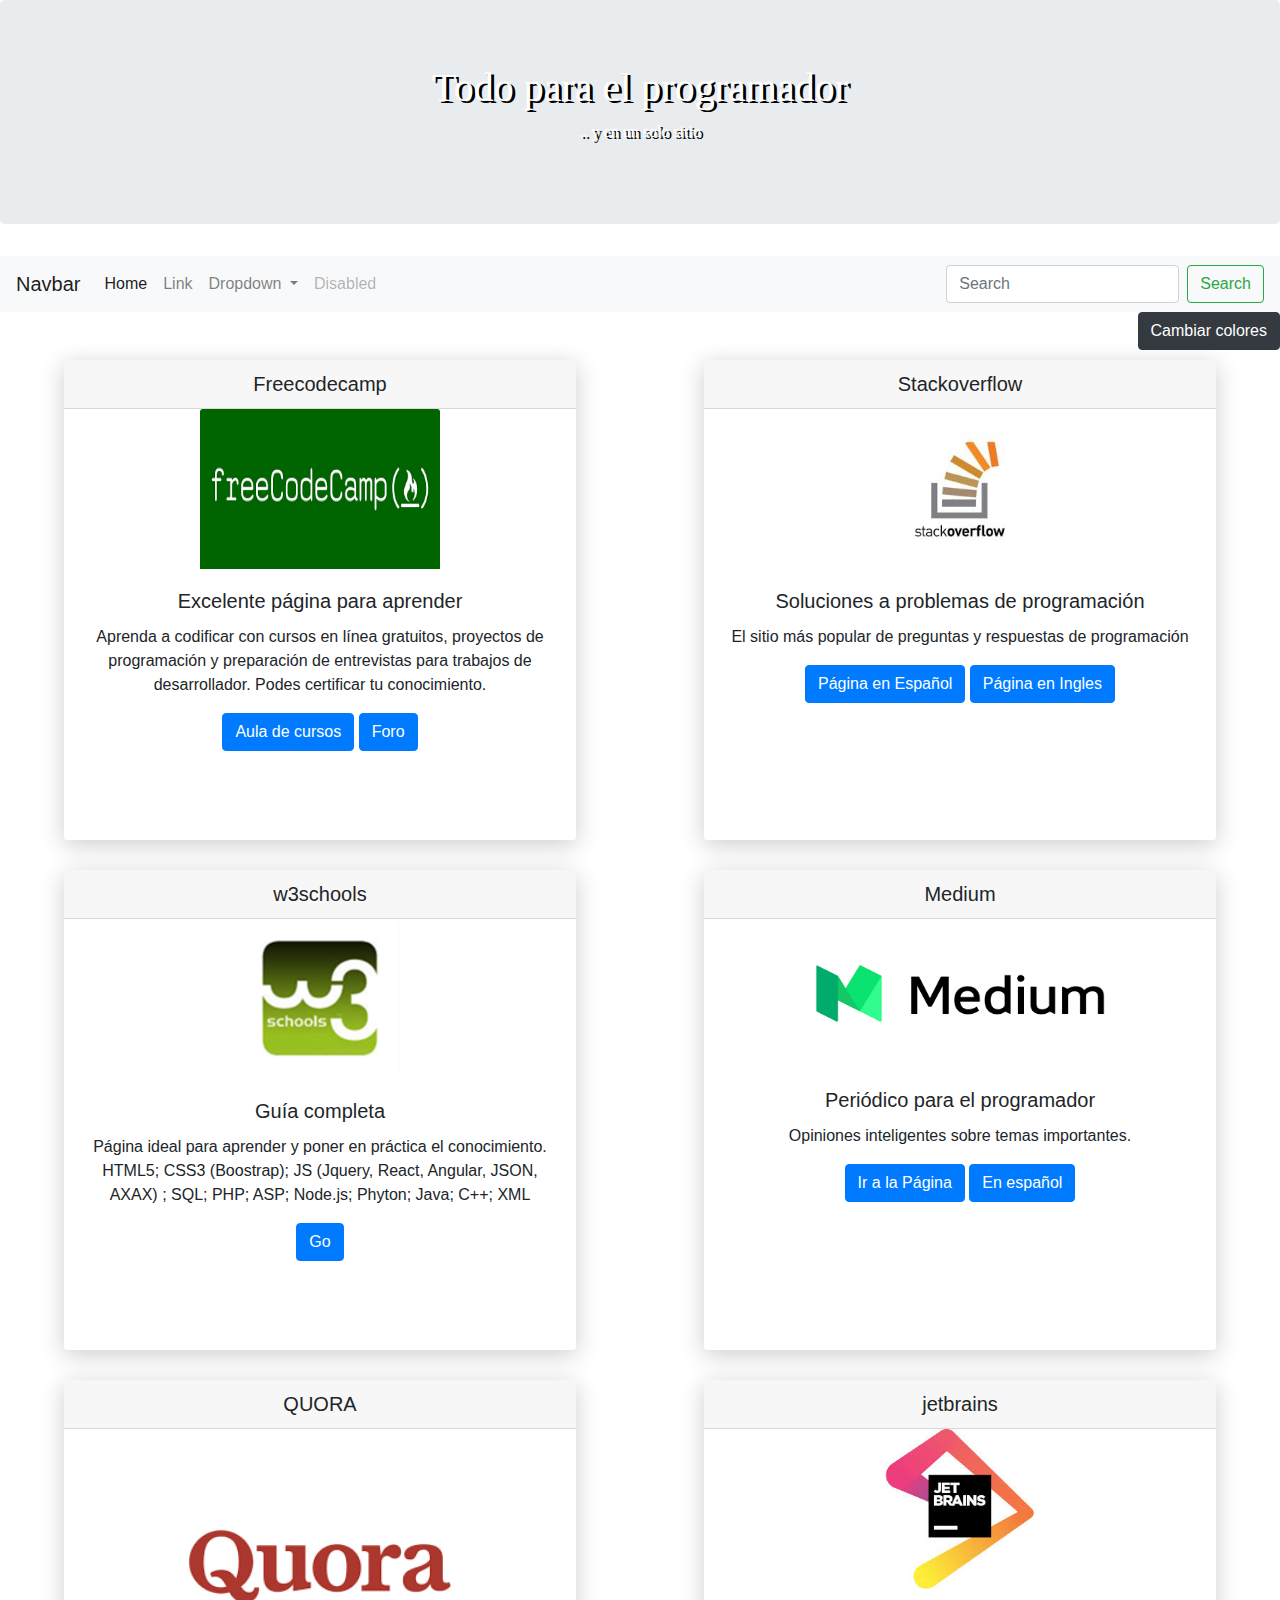
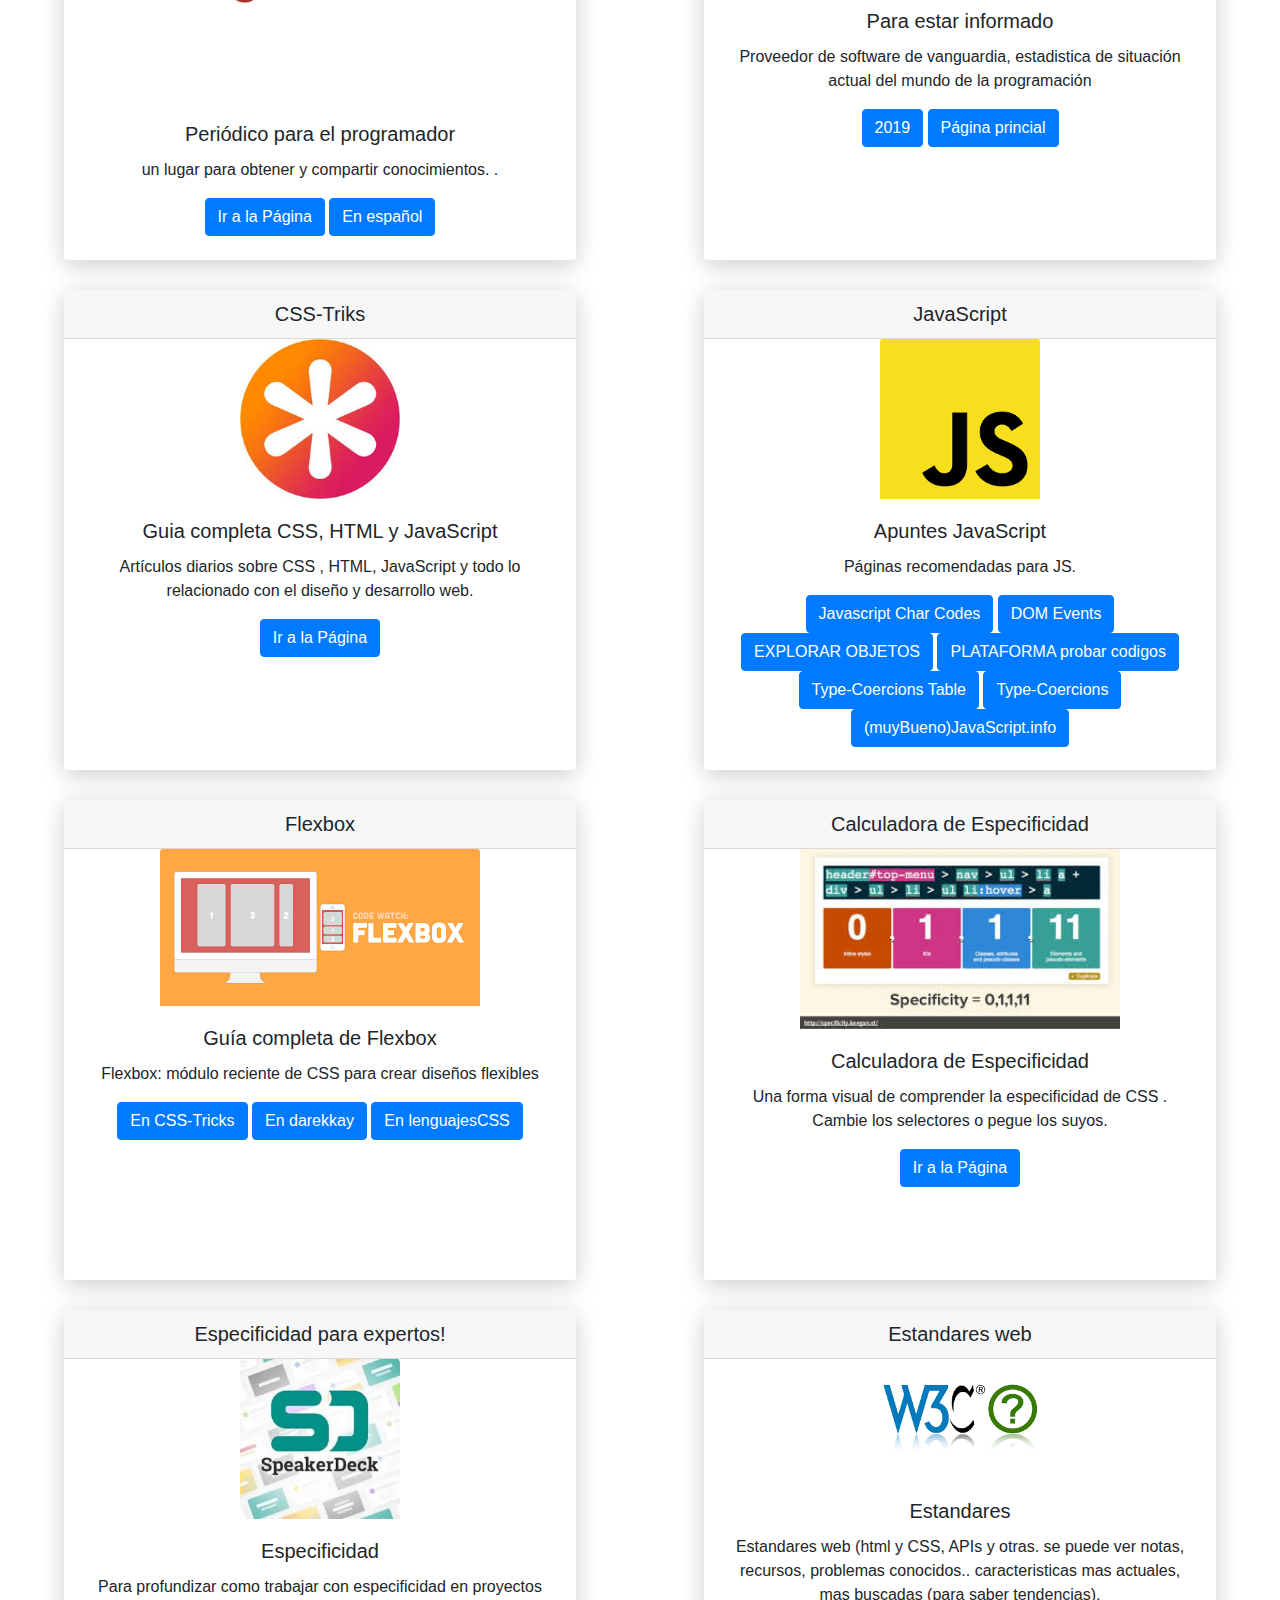
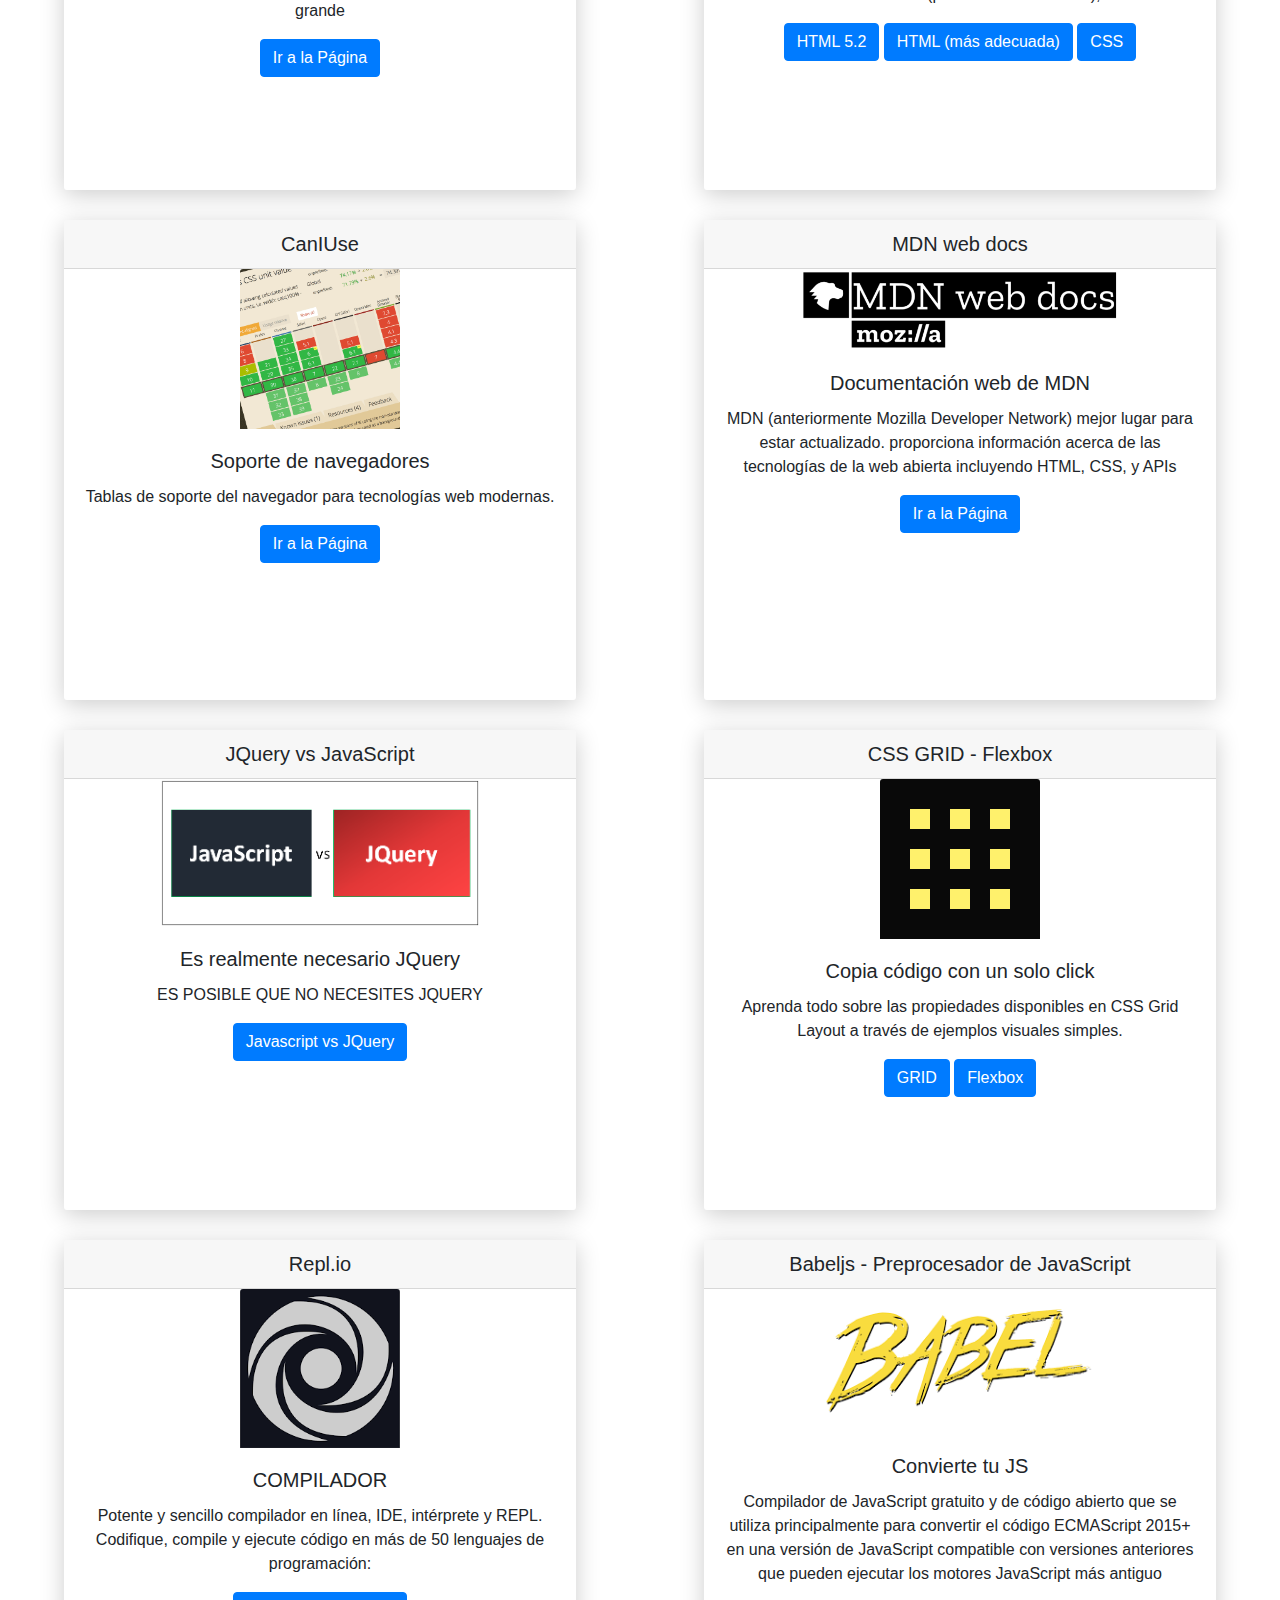
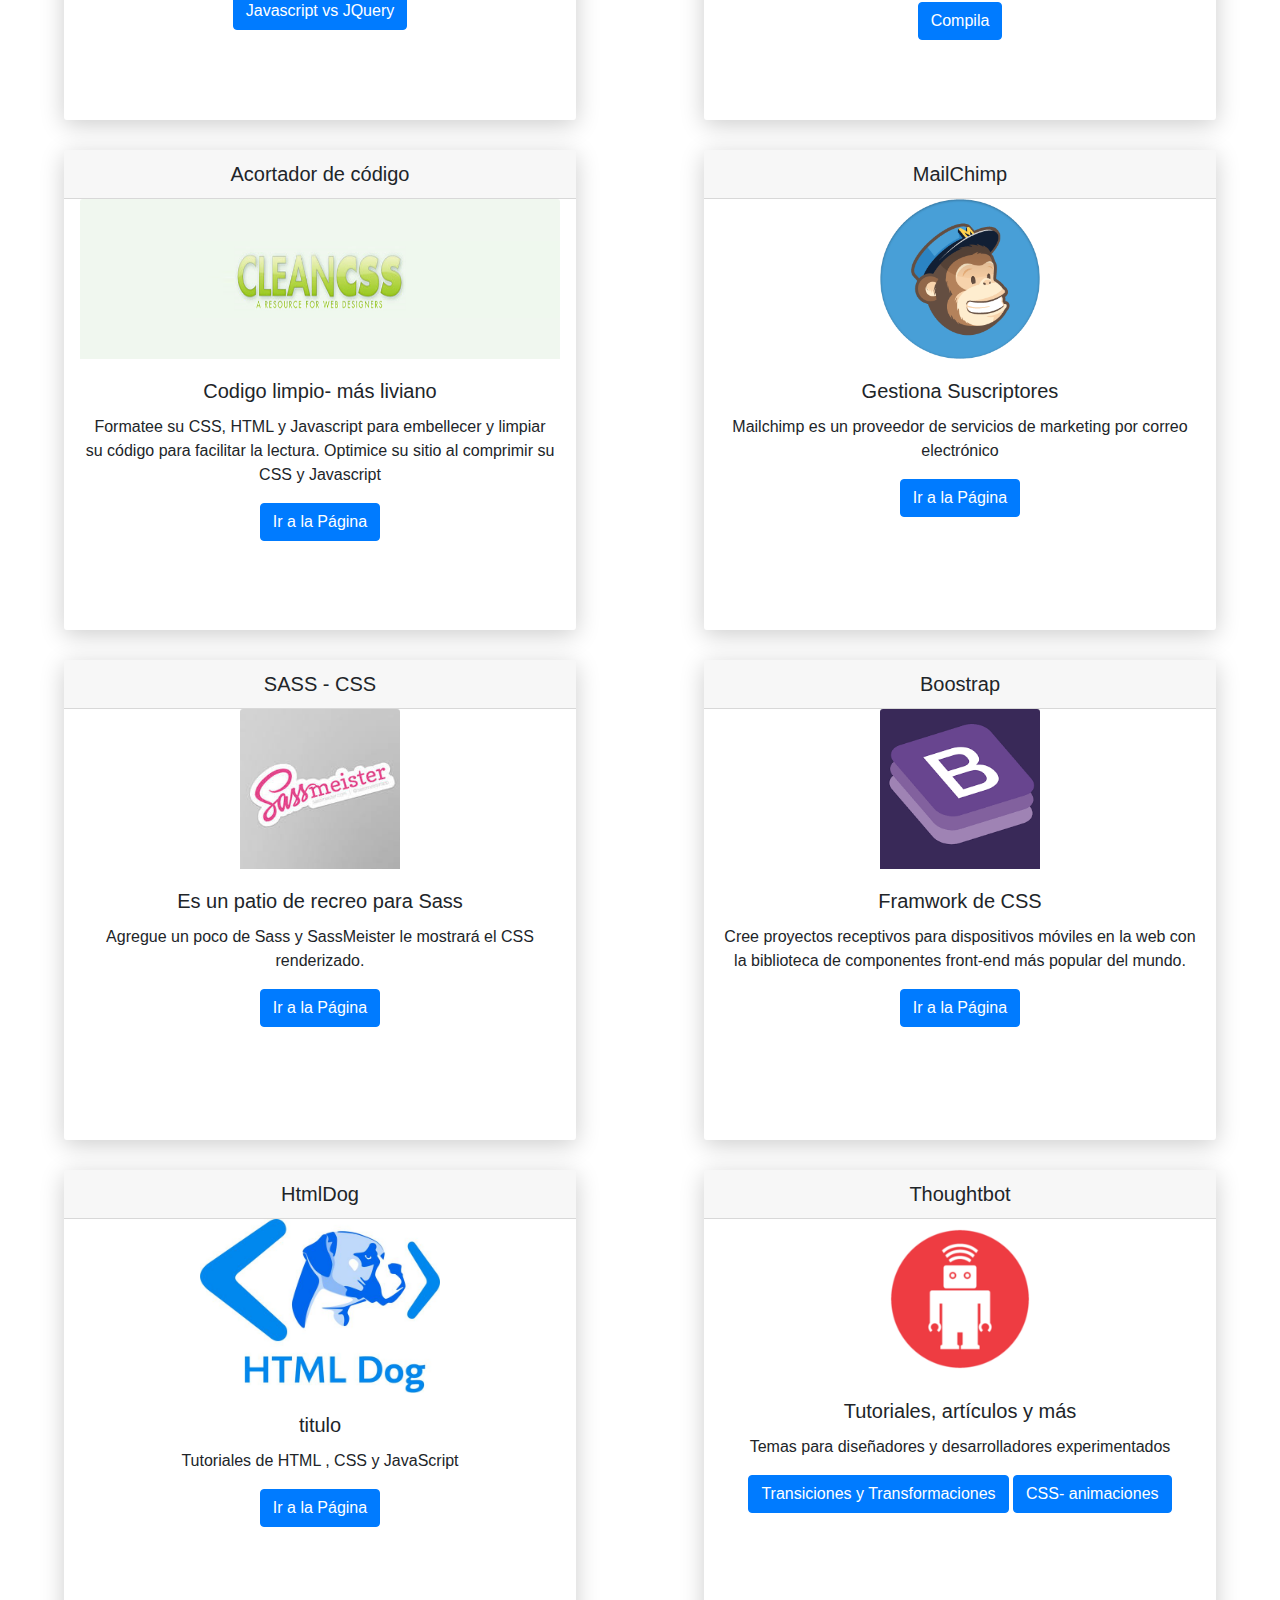
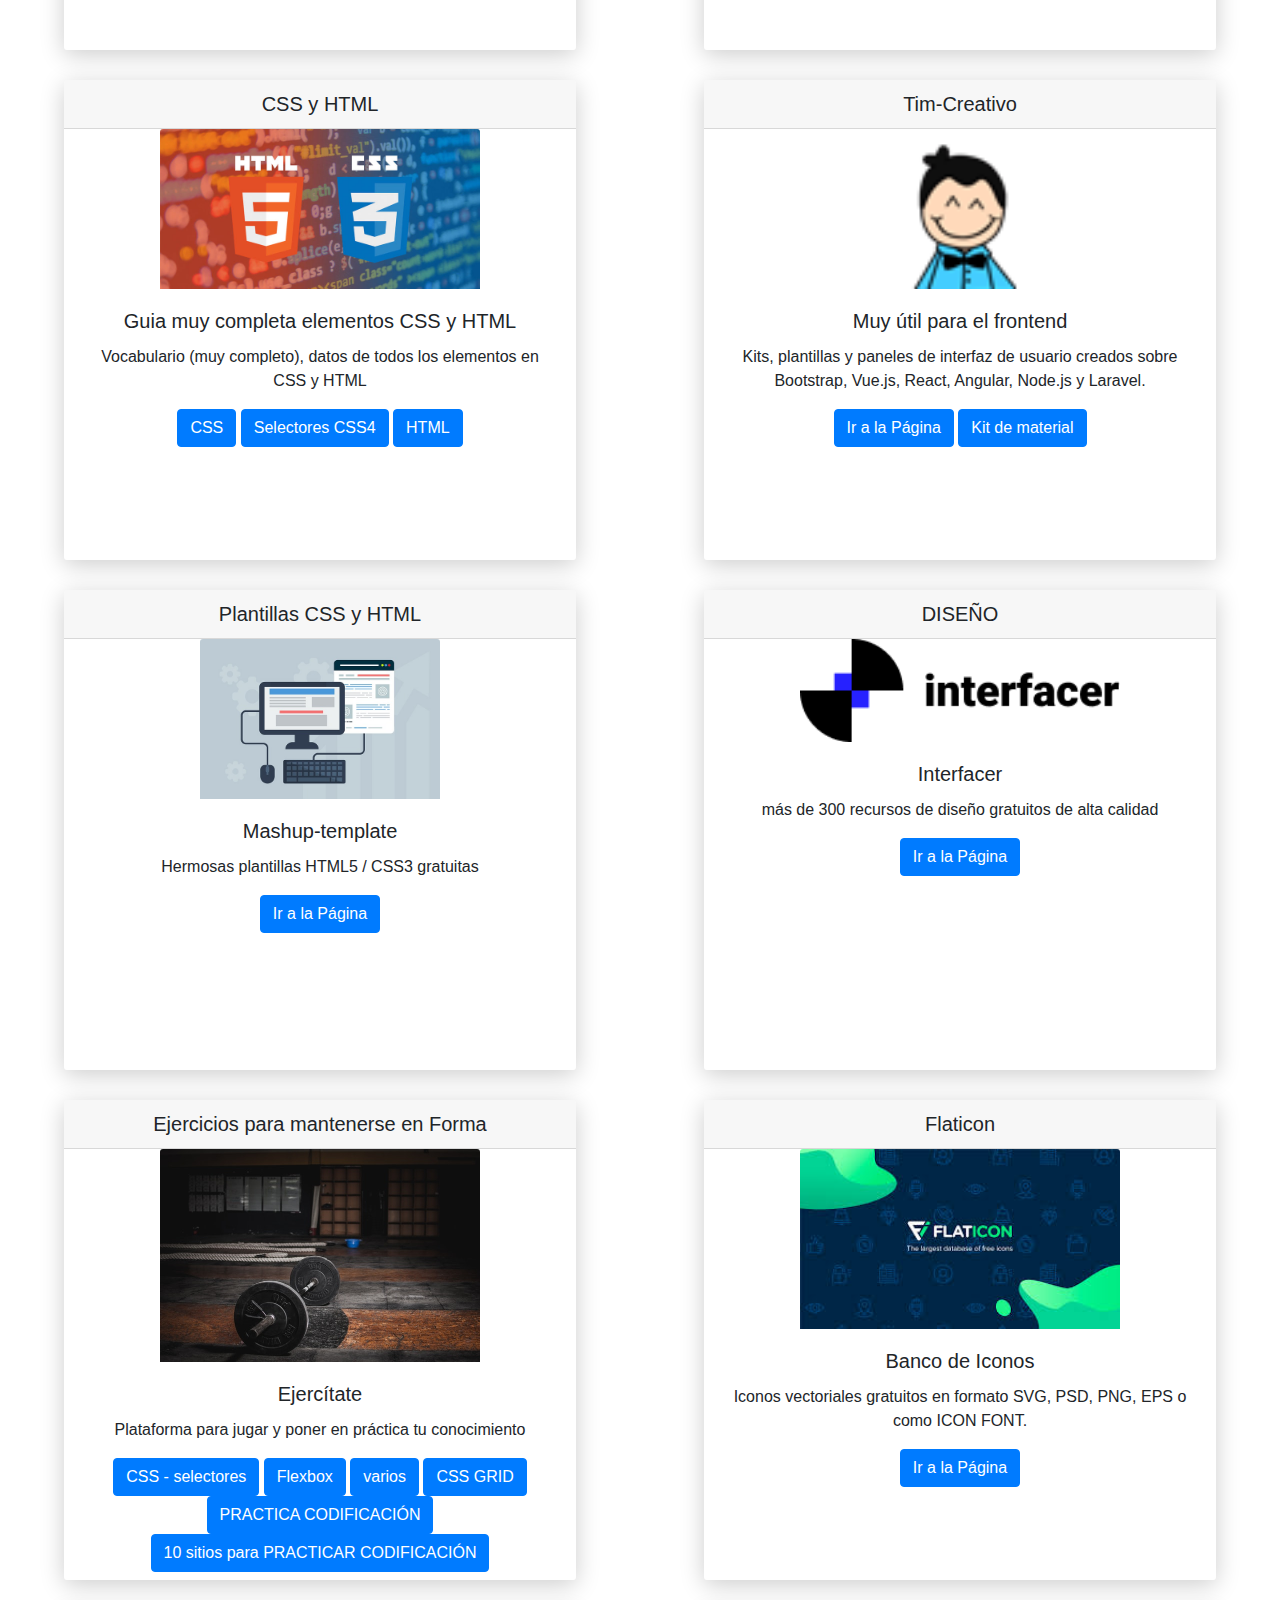
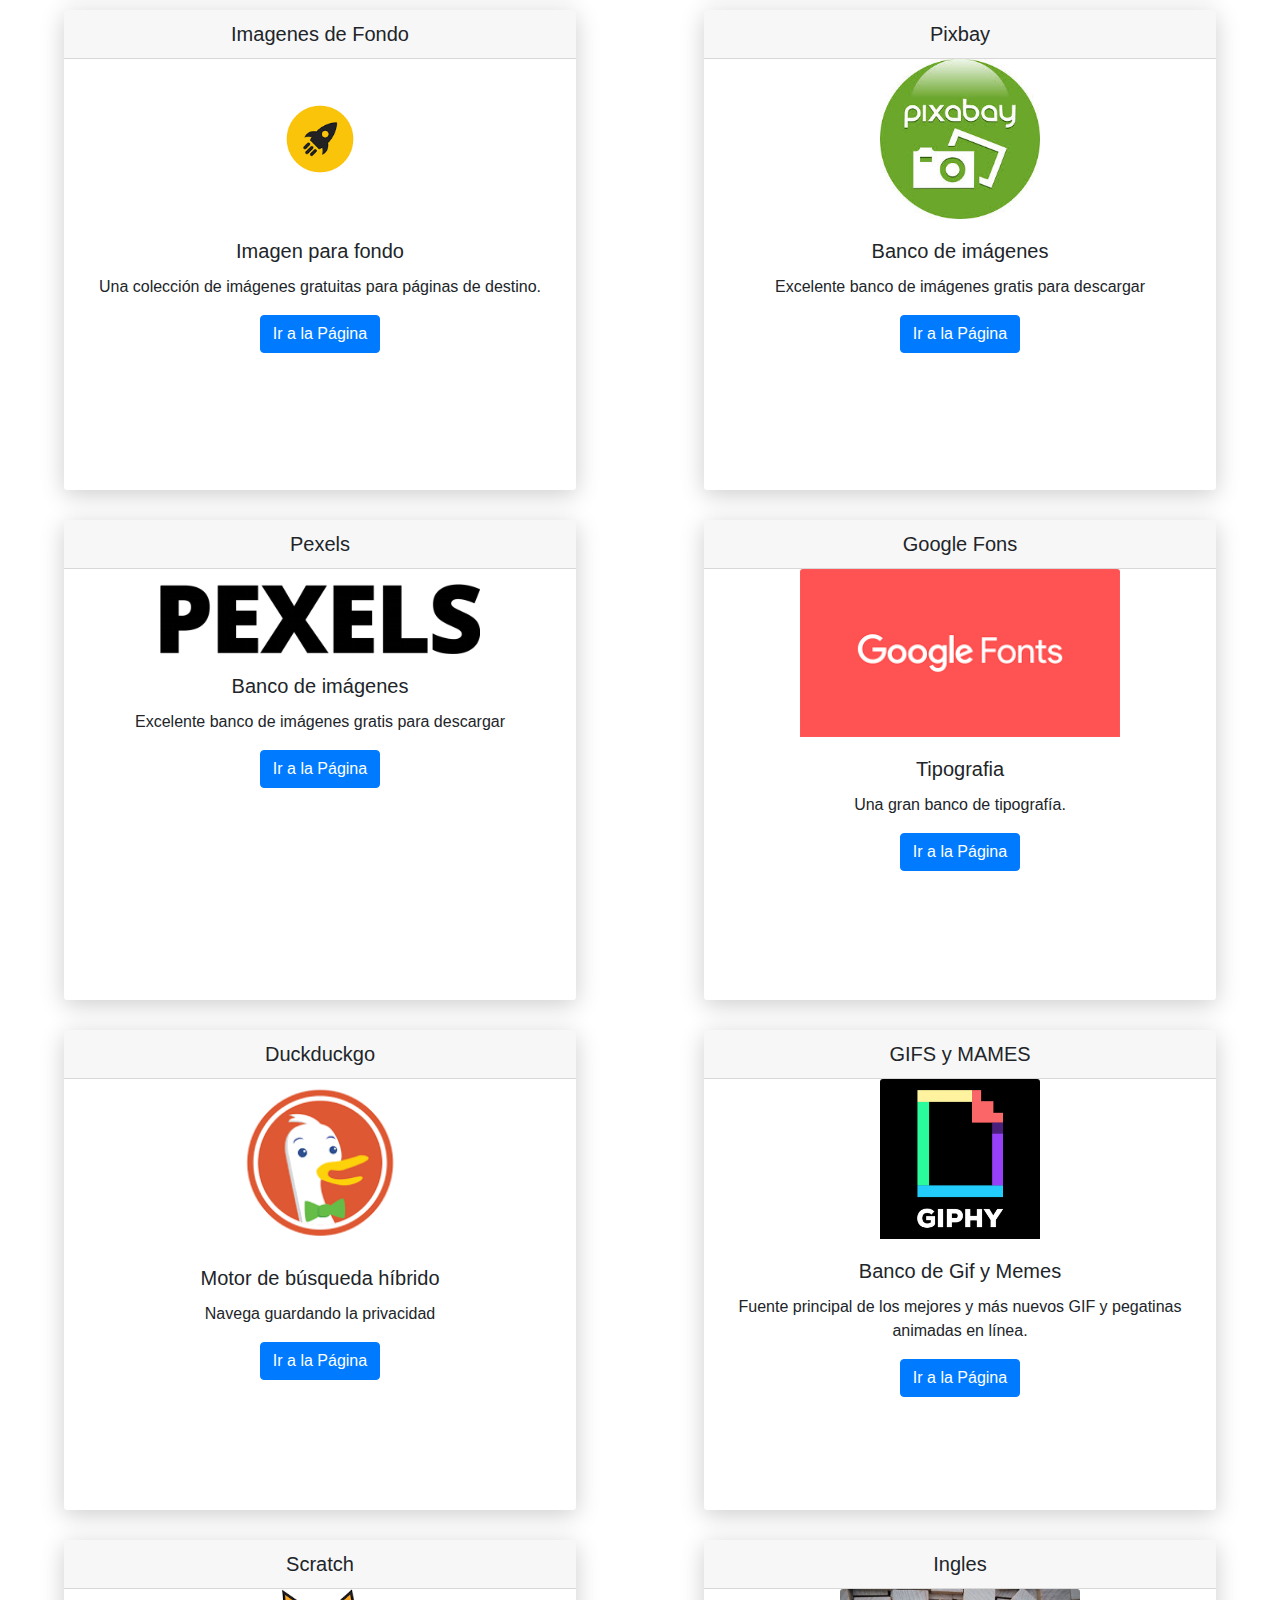
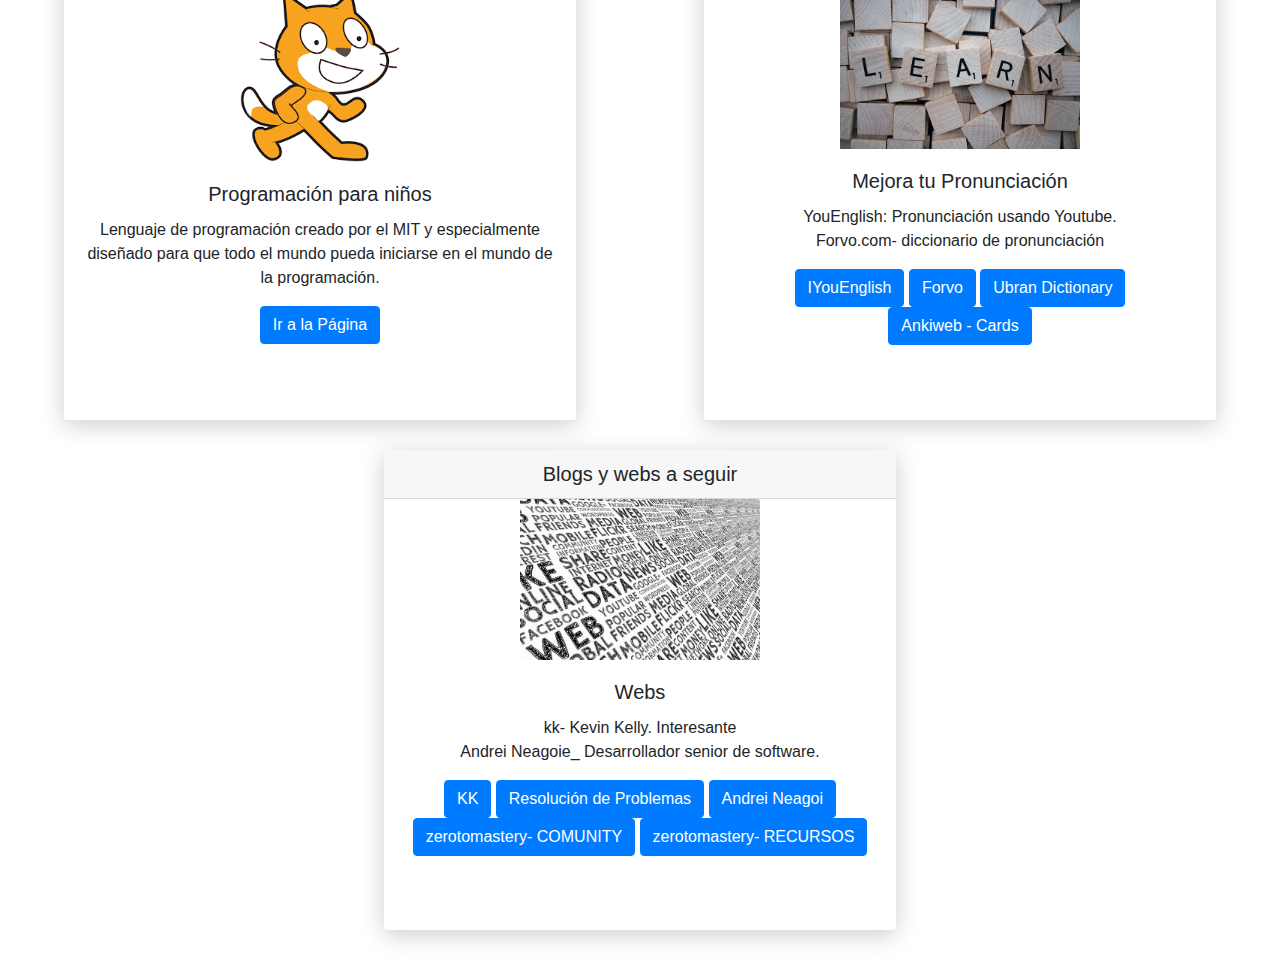
==== commit 03b7f22e: "sin jumbotron" ====
--- a/index.html
+++ b/index.html
@@ -51,6 +51,8 @@
 		  <form class="form-inline my-2 my-lg-0">
 			<input class="form-control mr-sm-2" type="search" placeholder="Search" aria-label="Search">
 			<button class="btn btn-outline-success my-2 my-sm-0" type="submit">Search</button>
+
+			
 		  </form>
 		</div>
 
@@ -58,10 +60,10 @@
 	
 
 
-	  <div class="jumbotron ">
-		  <h1>My First Proyect Web</h1>
-		  <p>Resize this responsive page to see the effect!</p>
-	  </div>
+	  <!-- <div class="jumbotron "> -->
+		  <!-- <h1>My First Proyect Web</h1> -->
+		  
+	  <!-- </div> -->
 	  
 	 <!--Change gradient background el onlinck ejecuta la funcion de JS, sin tener que llamarla desde JS, sino solo declararla-->
 	 <div class="float-right">
@@ -529,6 +531,10 @@
 				<a href="https://kk.org" class="btn btn-primary" target="_blank">KK</a>
 				<a href="https://www.freecodecamp.org/news/how-to-think-like-a-programmer-lessons-in-problem-solving-d1d8bf1de7d2/" class="btn btn-primary" target="_blank">Resolución de Problemas</a>
 				<a href="https://medium.com/@andreineagoie" class="btn btn-primary" target="_blank">Andrei Neagoi</a>
+				<a href="https://zerotomastery.io/community/?utm_source=udemy&utm_medium=coursecontent" class="btn btn-primary" target="_blank">zerotomastery- COMUNITY</a>
+				<a href="https://zero-to-mastery.github.io/resources/" class="btn btn-primary" target="_blank">zerotomastery- RECURSOS</a>
+
+				
   
 			</div>
 	</div>
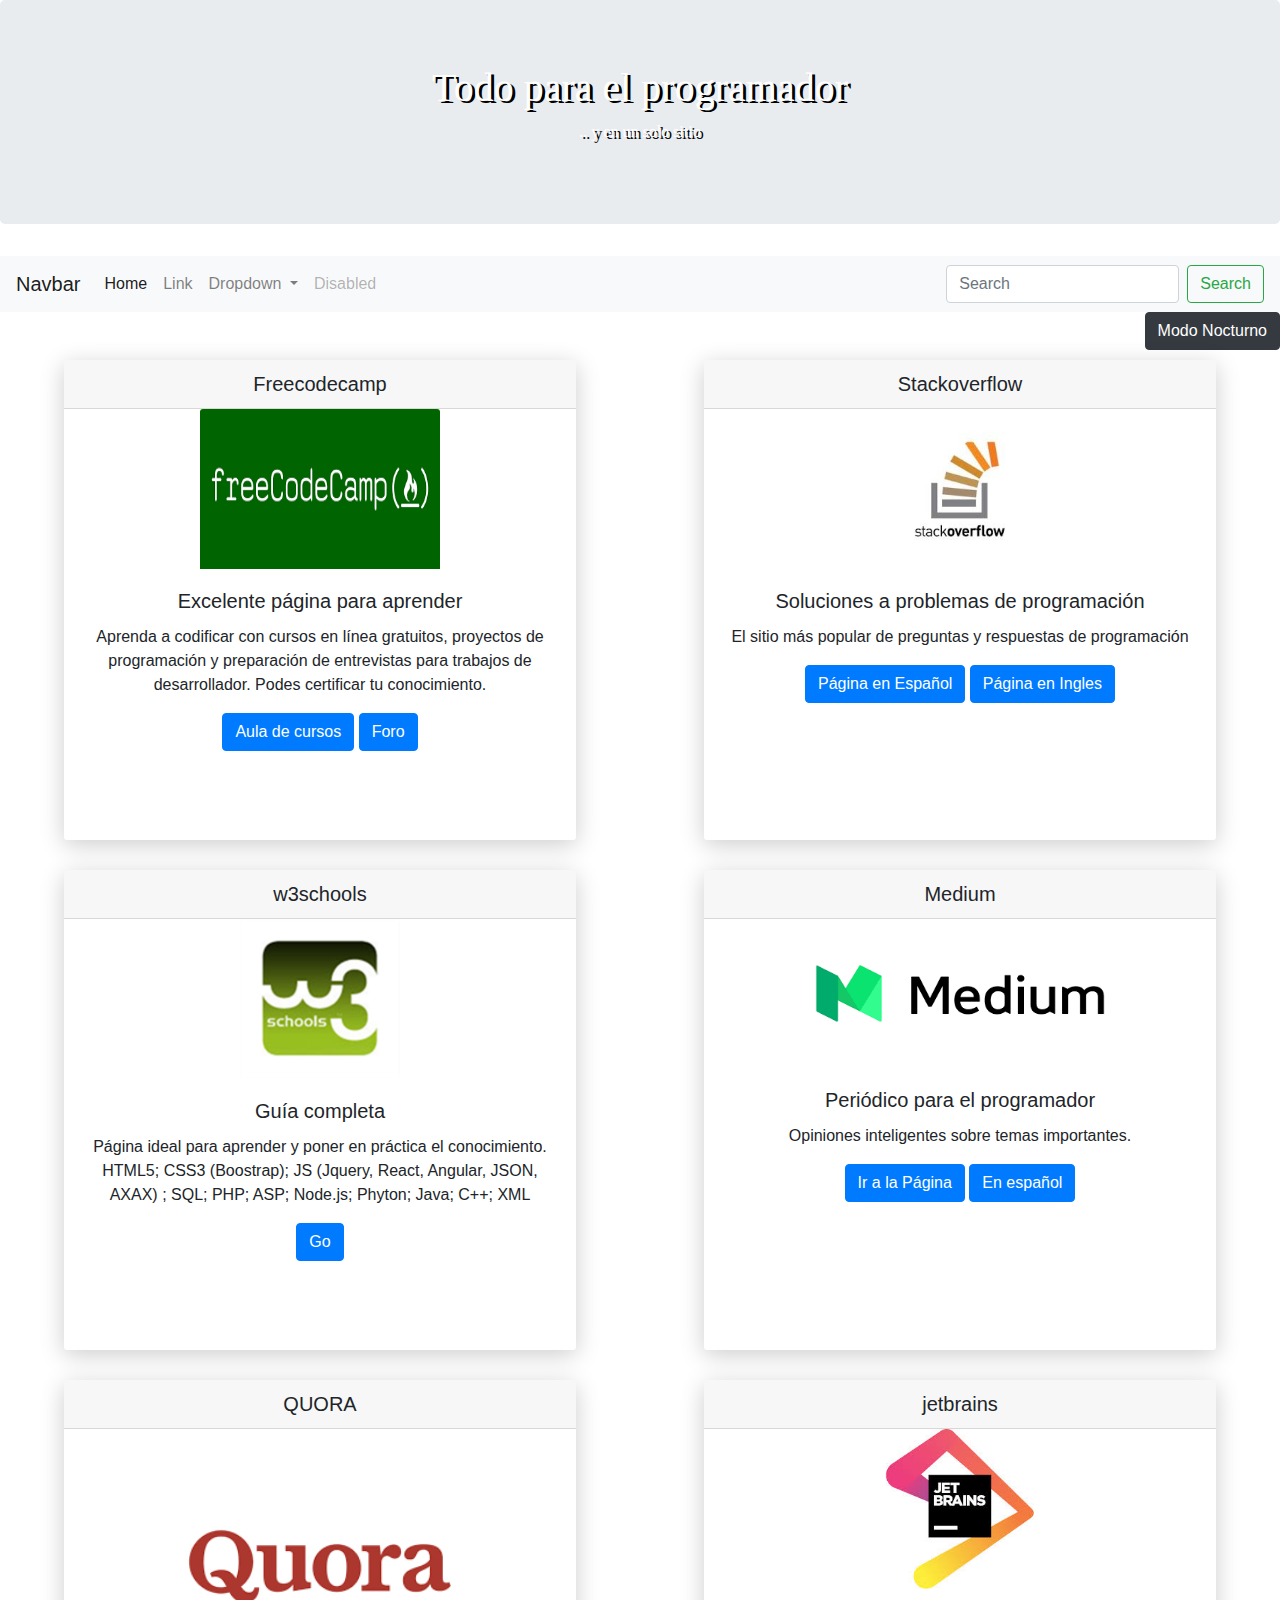
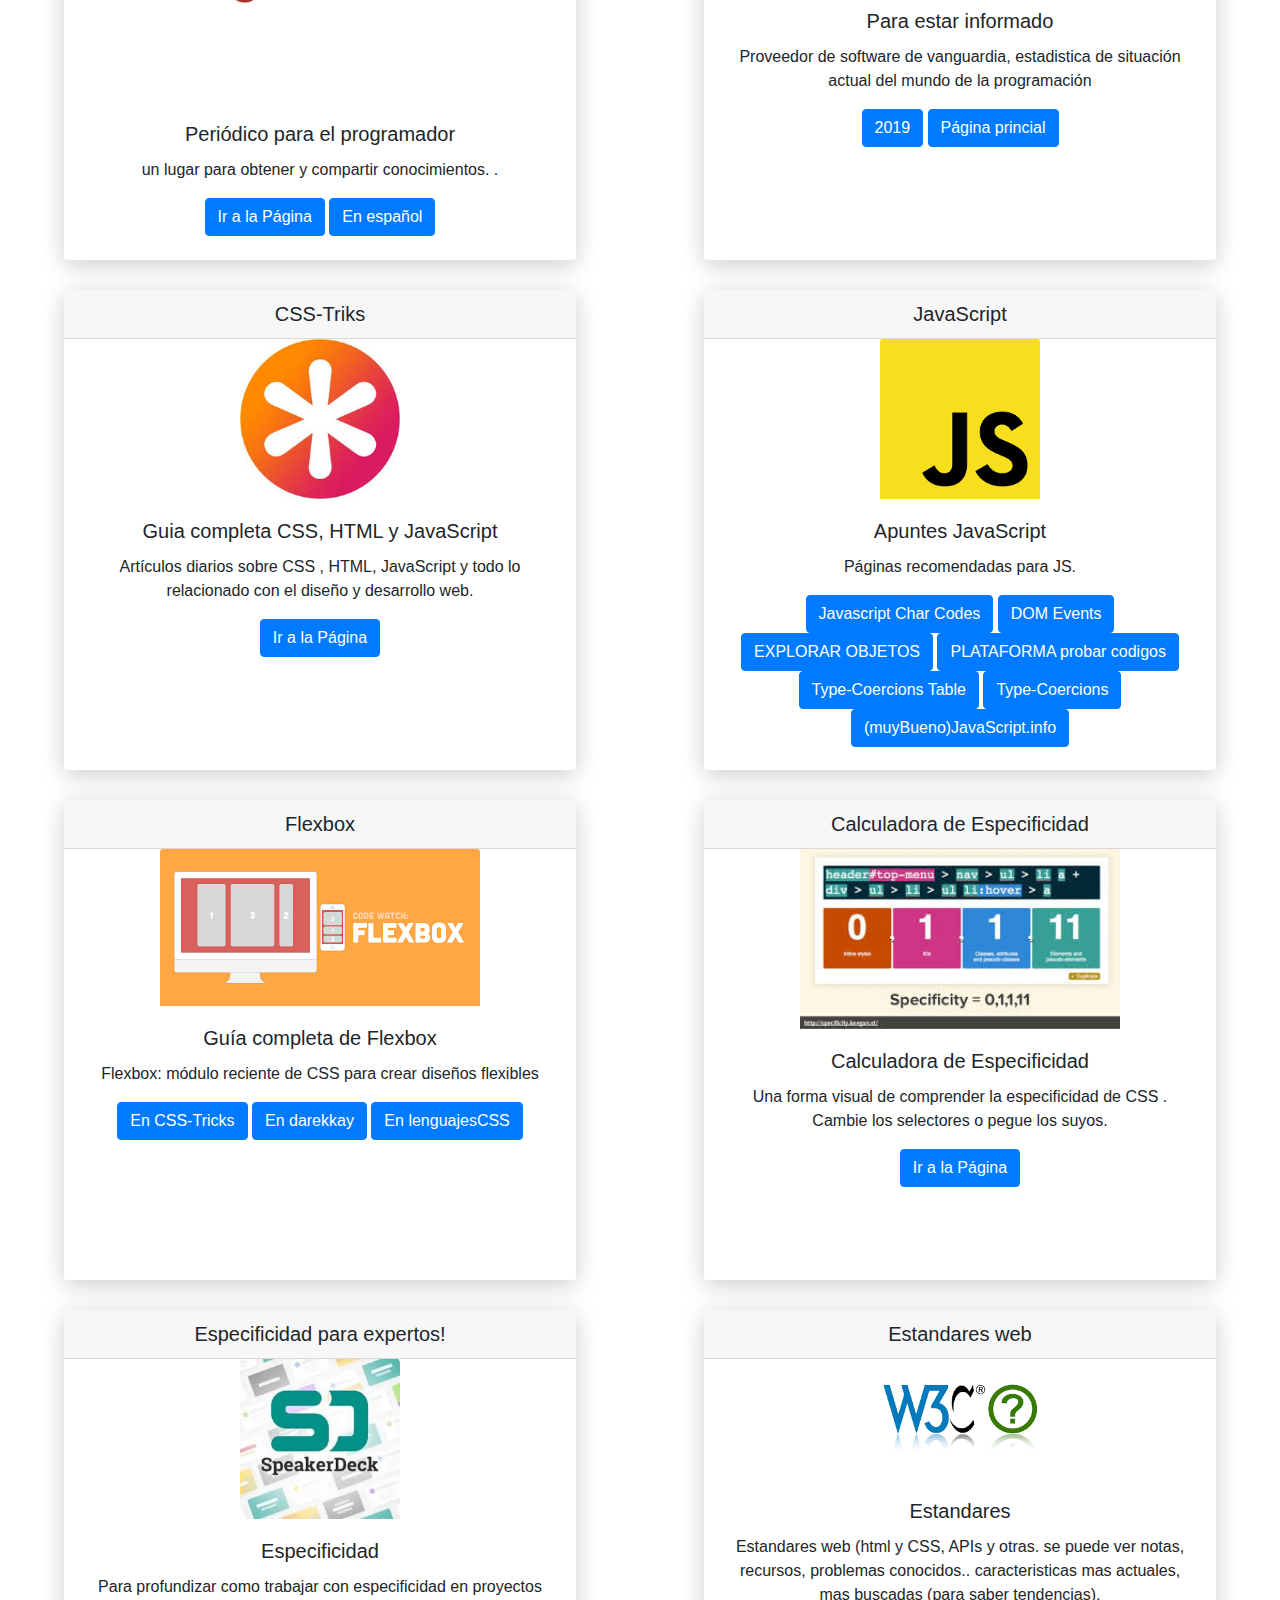
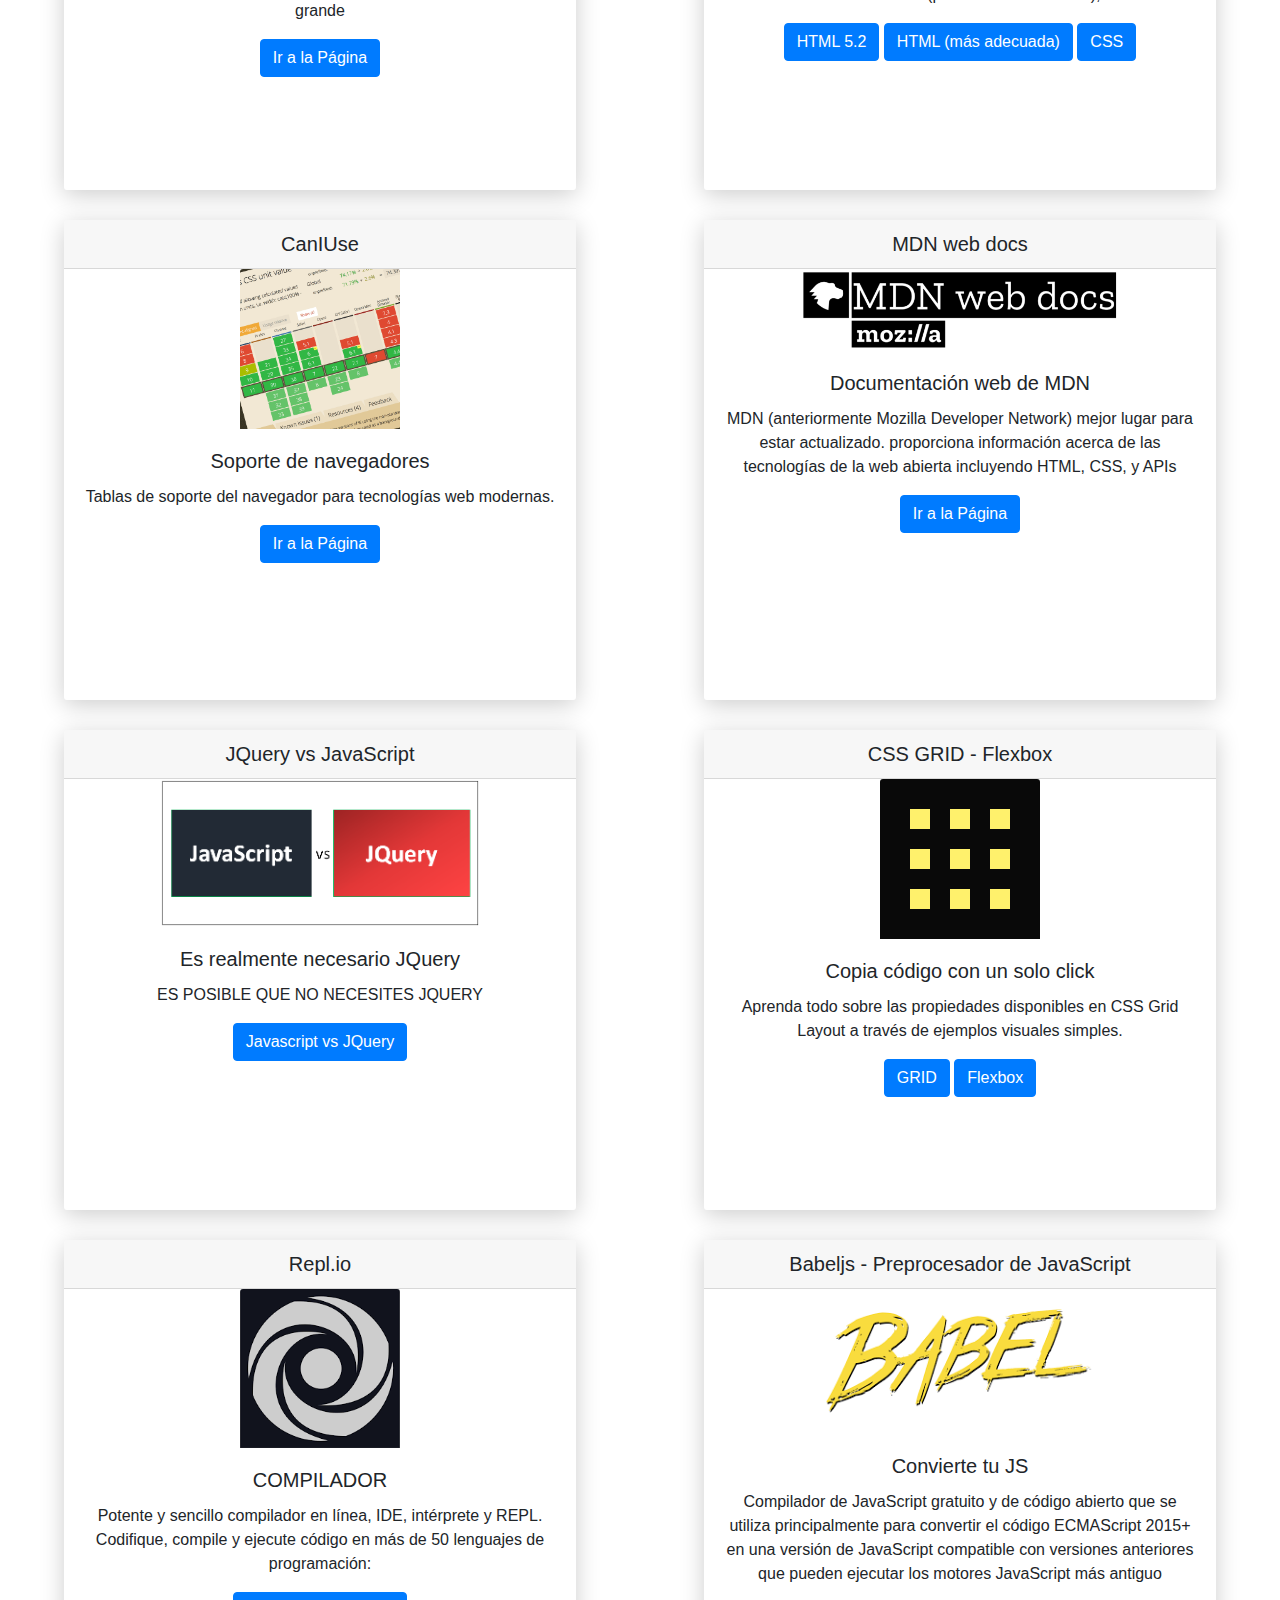
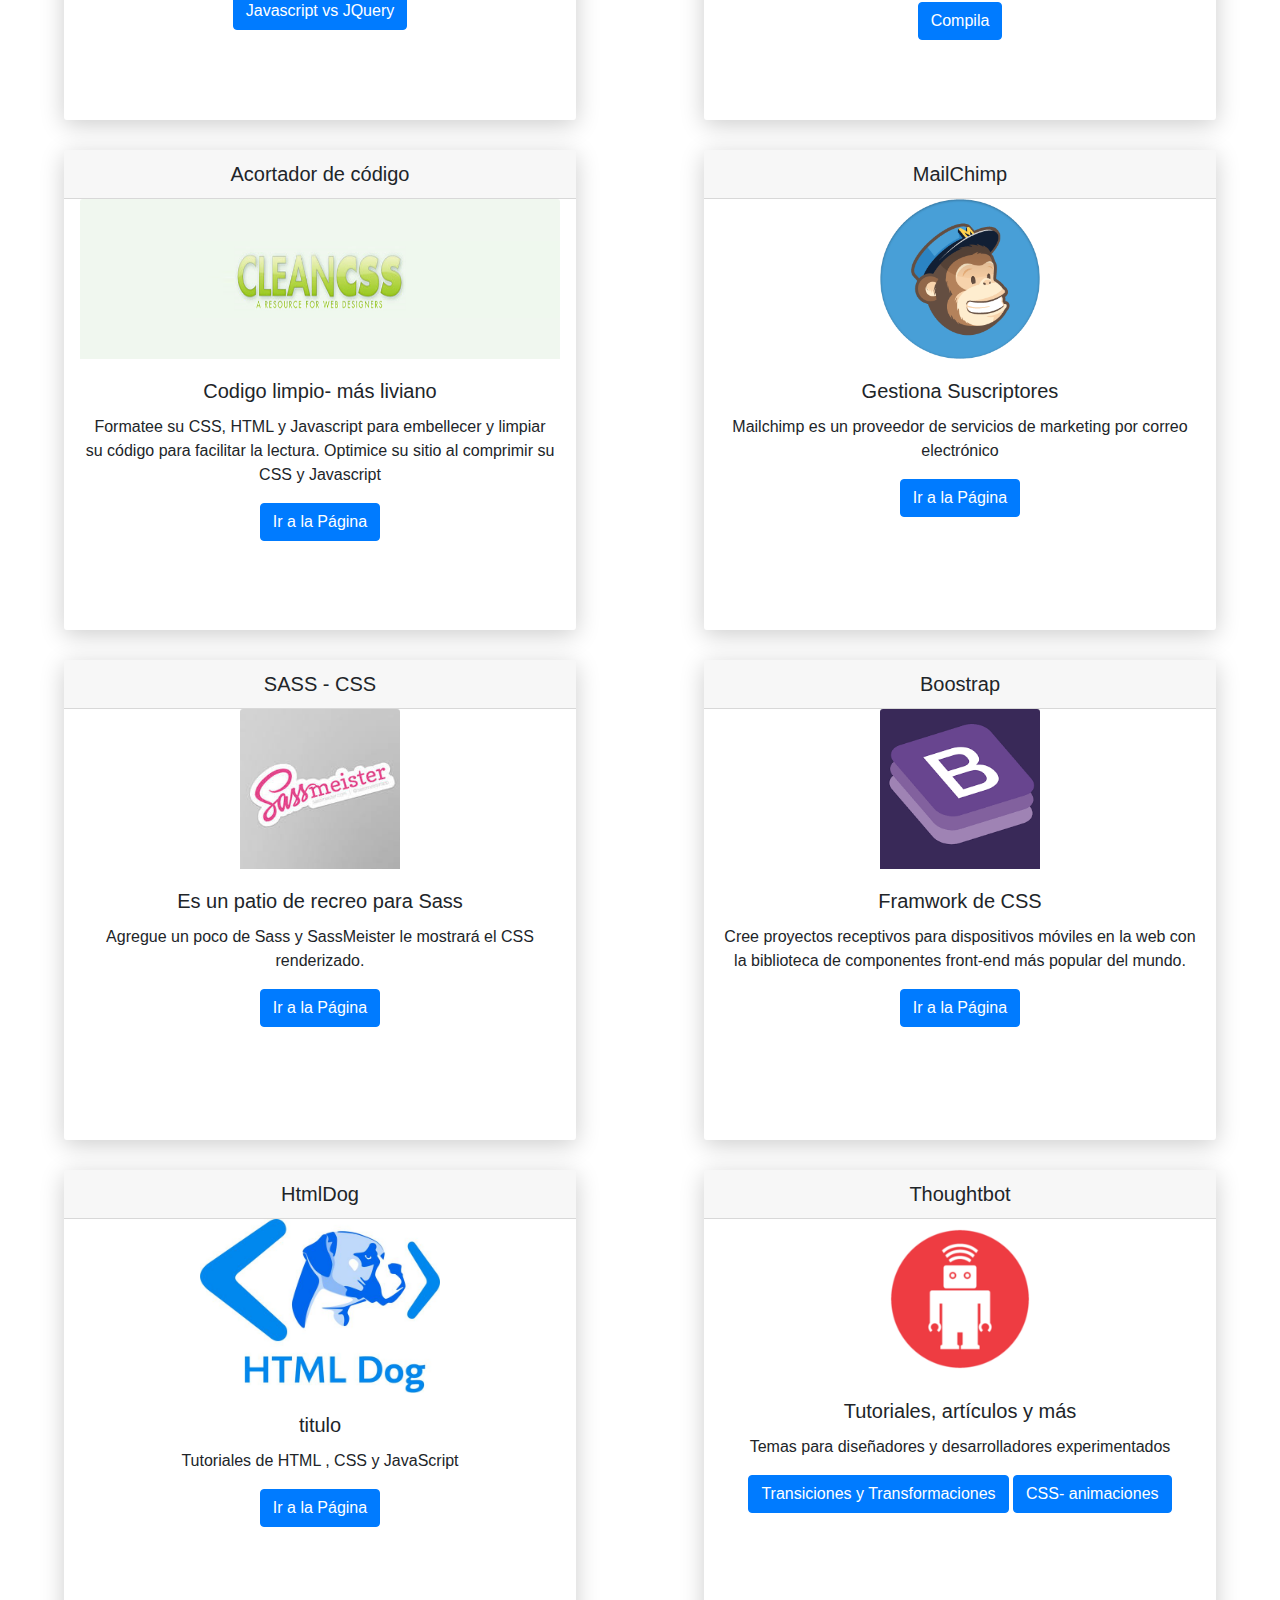
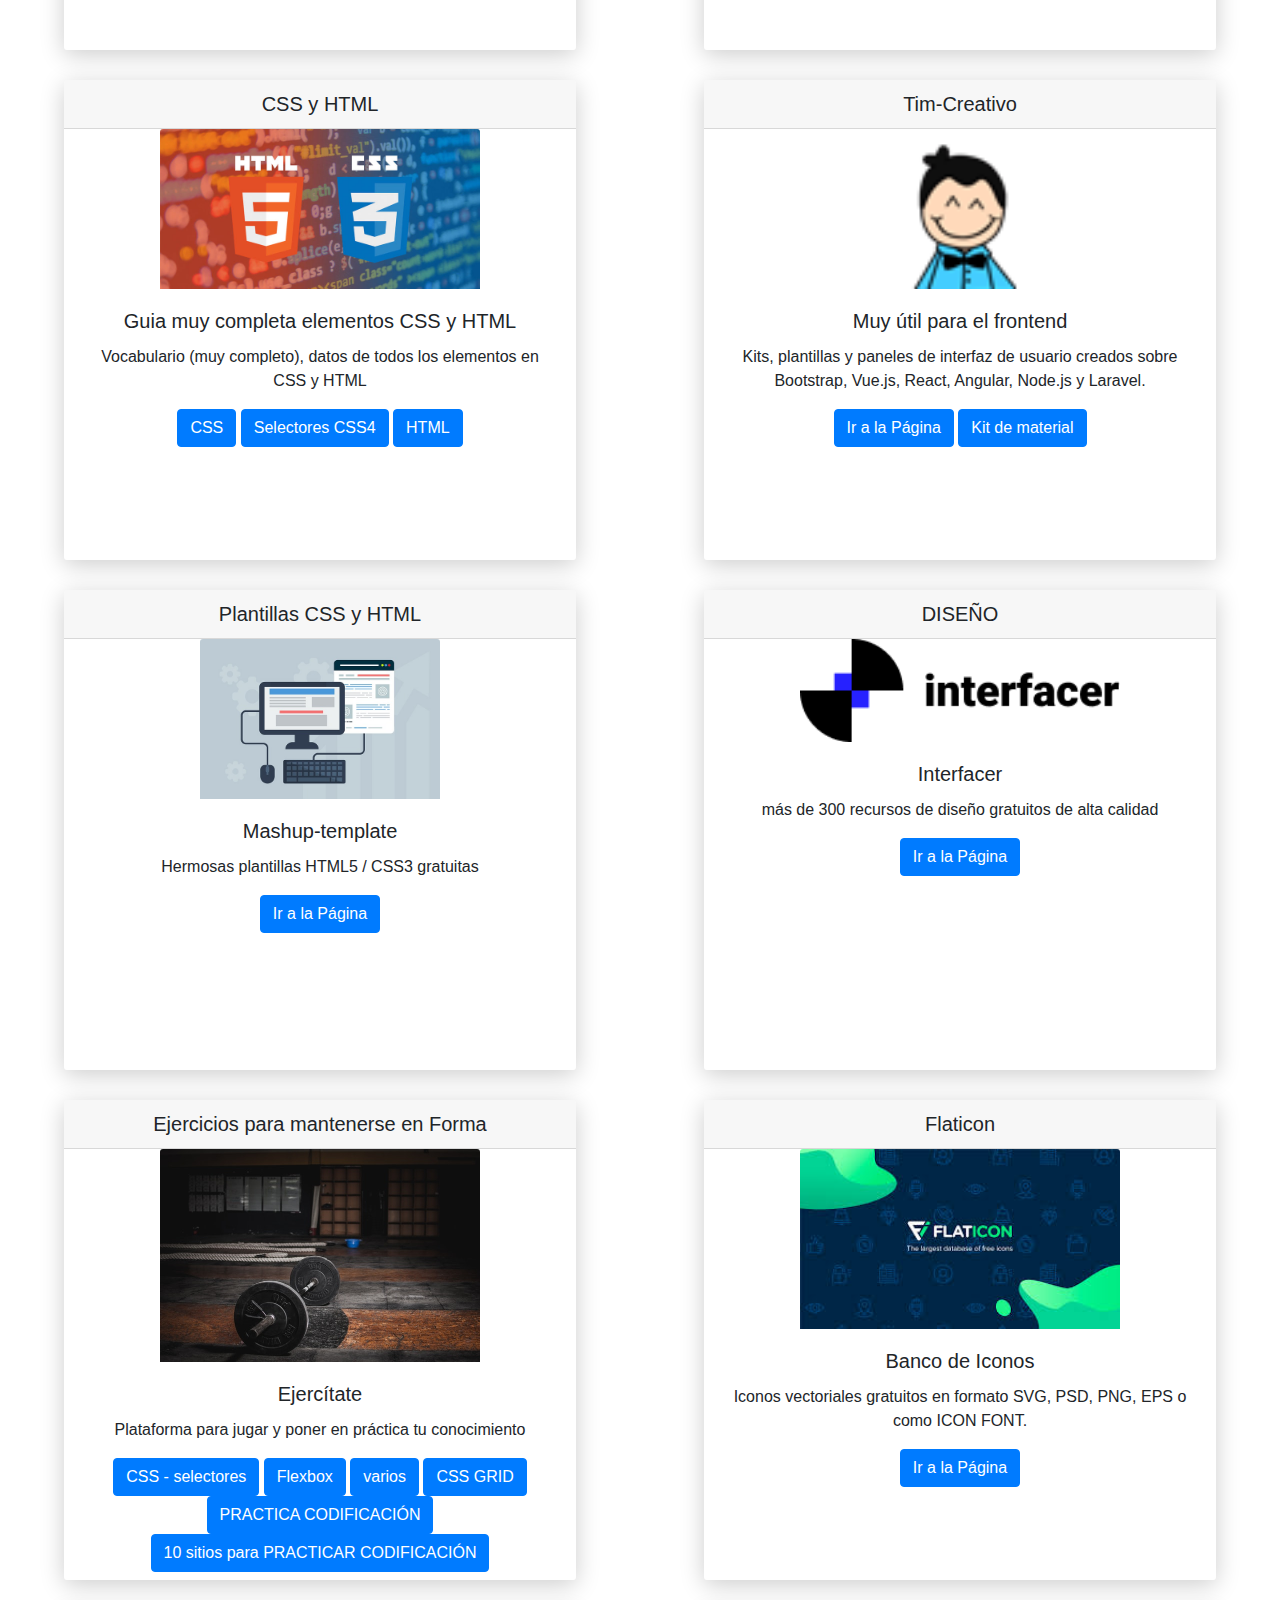
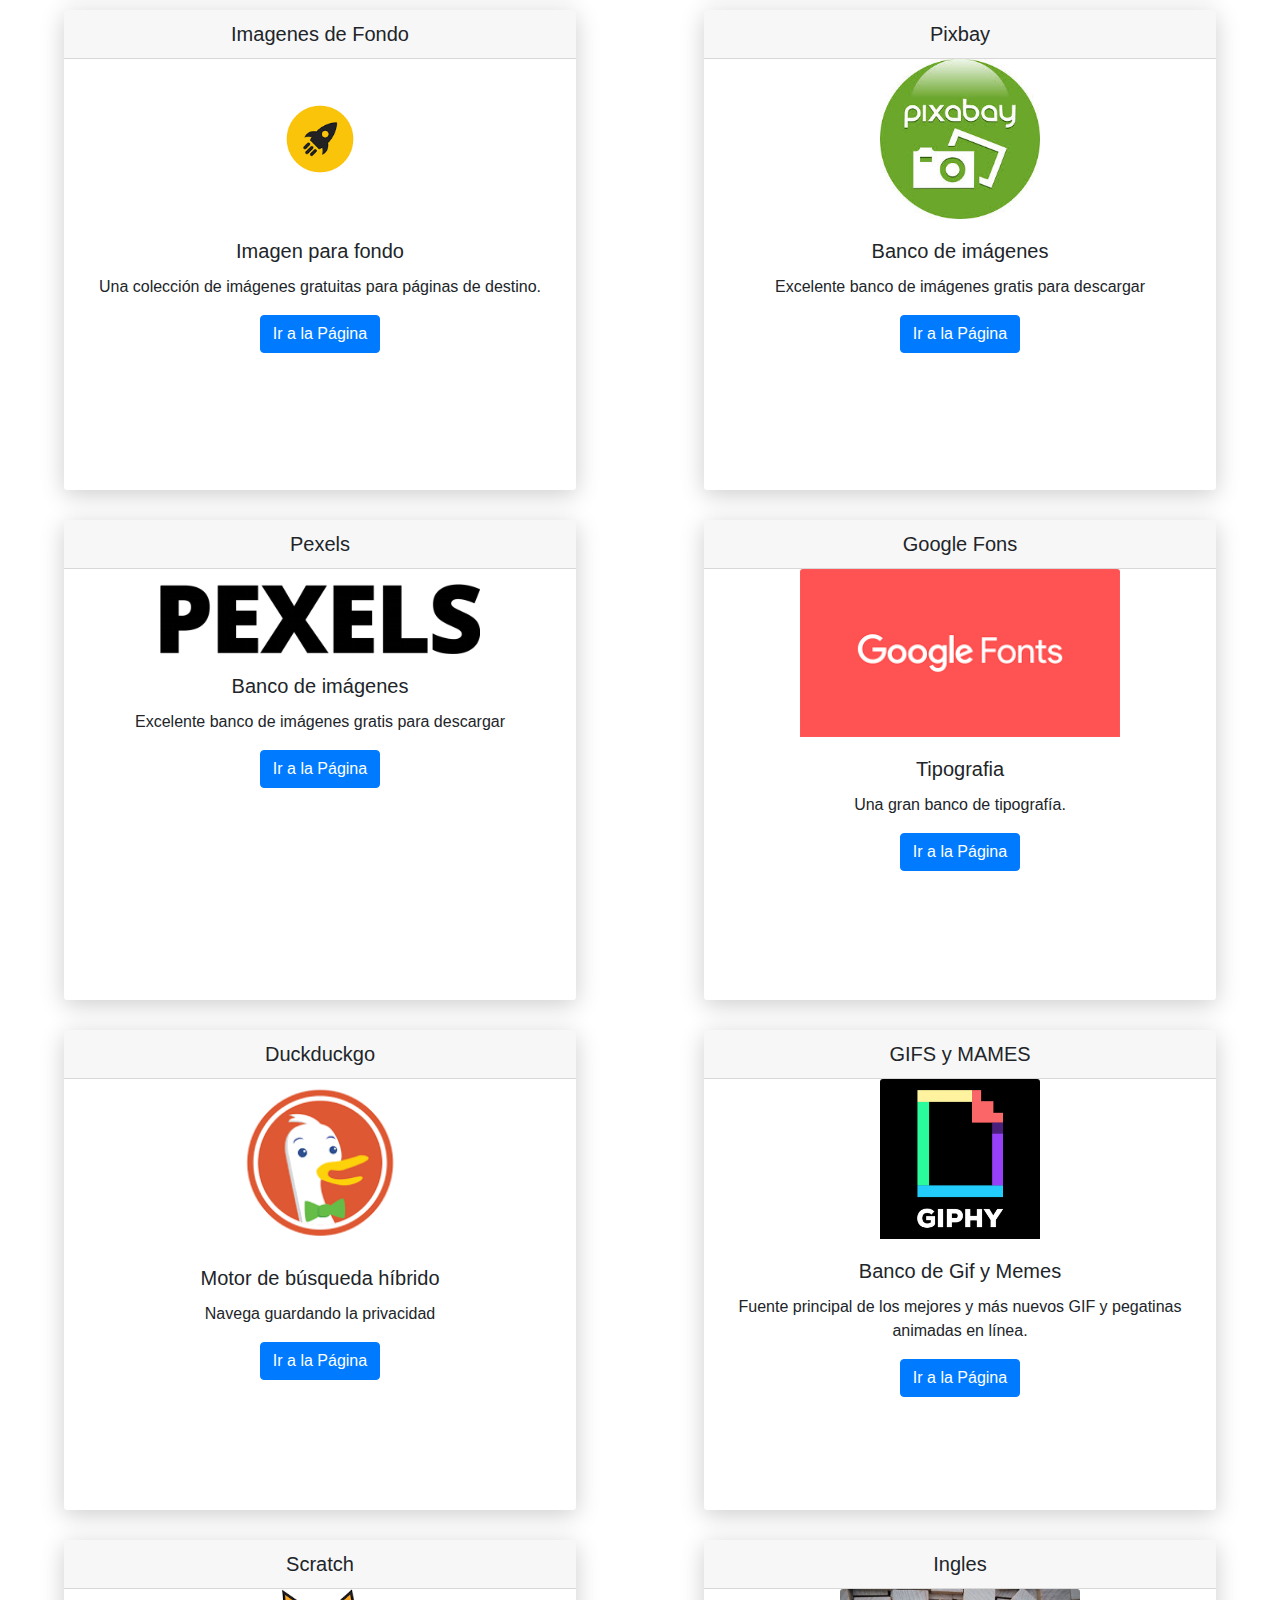
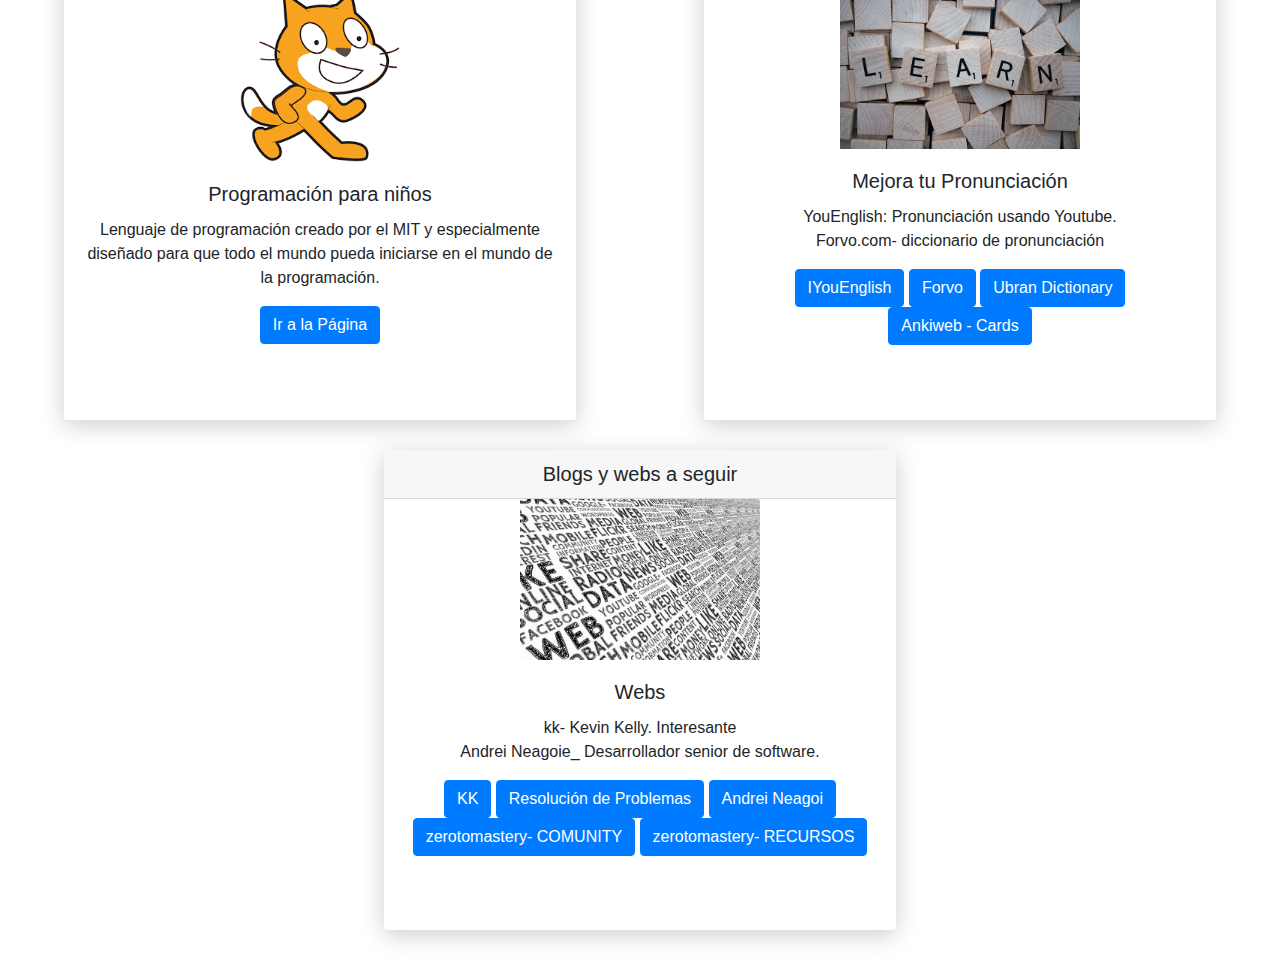
==== commit e881c1db: "change name botton" ====
--- a/index.html
+++ b/index.html
@@ -59,15 +59,10 @@
 	</nav>
 	
 
-
-	  <!-- <div class="jumbotron "> -->
-		  <!-- <h1>My First Proyect Web</h1> -->
-		  
-	  <!-- </div> -->
-	  
+  
 	 <!--Change gradient background el onlinck ejecuta la funcion de JS, sin tener que llamarla desde JS, sino solo declararla-->
 	 <div class="float-right">
-				<button class="btn-dark btn" onclick="swapDayAndNight()">Cambiar colores</button>
+				<button class="btn-dark btn" onclick="swapDayAndNight()">Modo Nocturno</button>
 		</div>
 		
 	  <br>
